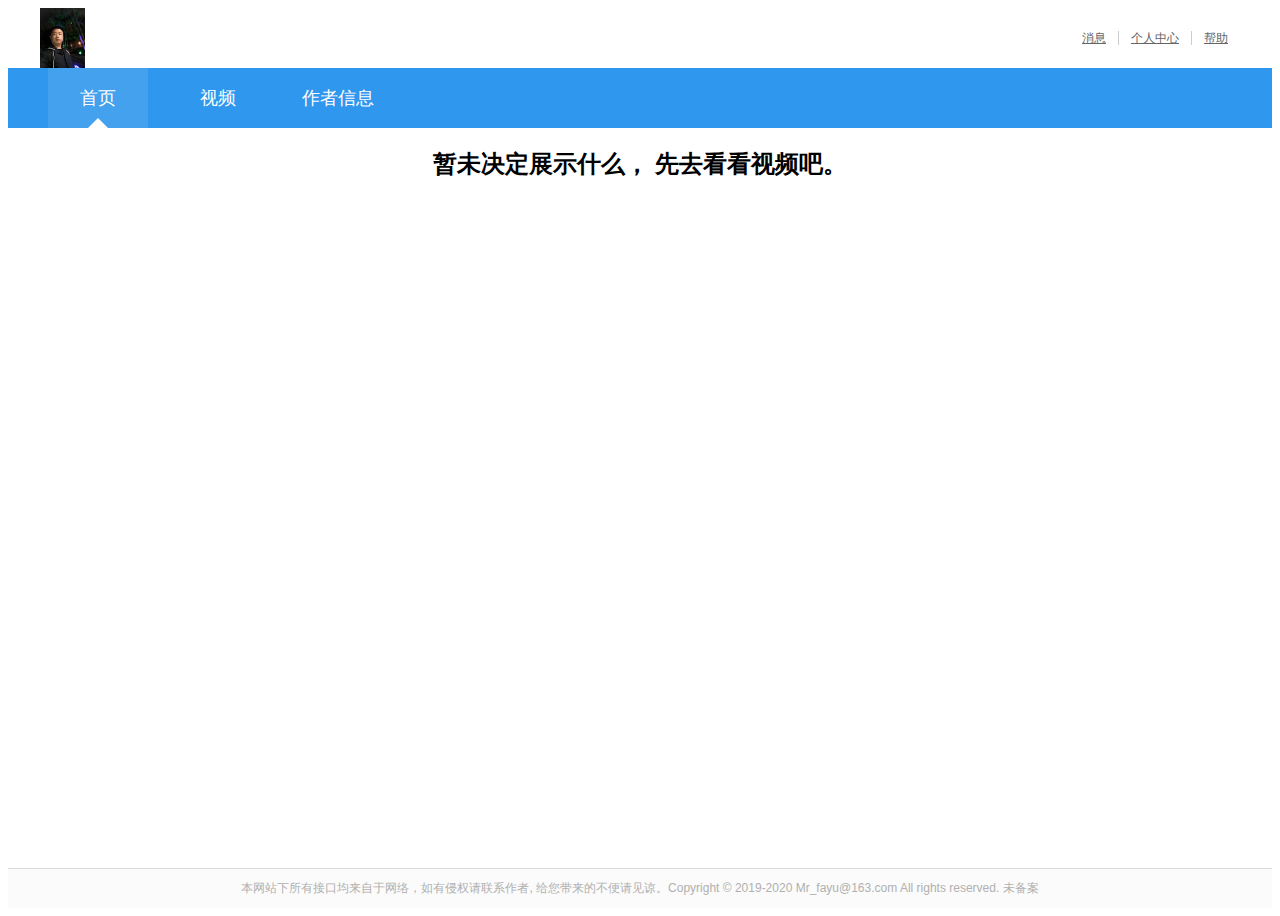
==== index.html @ 7bd8dec5 "video" ====
<!DOCTYPE html><html lang=en><head><meta charset=utf-8><meta http-equiv=X-UA-Compatible content="IE=edge"><meta name=viewport content="width=device-width,initial-scale=1"><link rel=icon href=favicon.ico><title>myself</title><link rel=stylesheet href=style/index.css><link rel=stylesheet href=https://cdn.staticfile.org/font-awesome/5.7.2/css/all.min.css><link href=css/chunk-1c1fa57e.ccbbe6ff.css rel=prefetch><link href=css/chunk-4e896618.879ef31e.css rel=prefetch><link href=css/chunk-72b986a3.354c4c8c.css rel=prefetch><link href=css/chunk-9abde61c.2d23eecc.css rel=prefetch><link href=css/chunk-fb373f98.dadc87a6.css rel=prefetch><link href=css/chunk-fbae3b84.017250c8.css rel=prefetch><link href=js/chunk-1c1fa57e.40ae8743.js rel=prefetch><link href=js/chunk-2d0ceb84.832e41b8.js rel=prefetch><link href=js/chunk-4e896618.dfa85180.js rel=prefetch><link href=js/chunk-72b986a3.01397d54.js rel=prefetch><link href=js/chunk-9abde61c.f678f493.js rel=prefetch><link href=js/chunk-fb373f98.4c56ed38.js rel=prefetch><link href=js/chunk-fbae3b84.dc54efe1.js rel=prefetch><link href=css/app.18c0da7d.css rel=preload as=style><link href=css/chunk-vendors.192c50b8.css rel=preload as=style><link href=js/app.e7e476f8.js rel=preload as=script><link href=js/chunk-vendors.4dd6edbc.js rel=preload as=script><link href=css/chunk-vendors.192c50b8.css rel=stylesheet><link href=css/app.18c0da7d.css rel=stylesheet></head><body><noscript><strong>很抱歉，本页面在没有JavaScript的情况下不能正常工作。请启用它，然后继续。</strong></noscript><div id=app><div class=d2-home><div class=d2-home__main><img class=d2-home__loading src=./img/loading/loading-spin.svg alt=loading><div class=d2-home__title>小二正在拼命加载资源...</div><div class=d2-home__sub-title>个人开发请耐心等待, 谢谢！！！</div></div></div></div><script src=js/chunk-vendors.4dd6edbc.js></script><script src=js/app.e7e476f8.js></script></body></html>
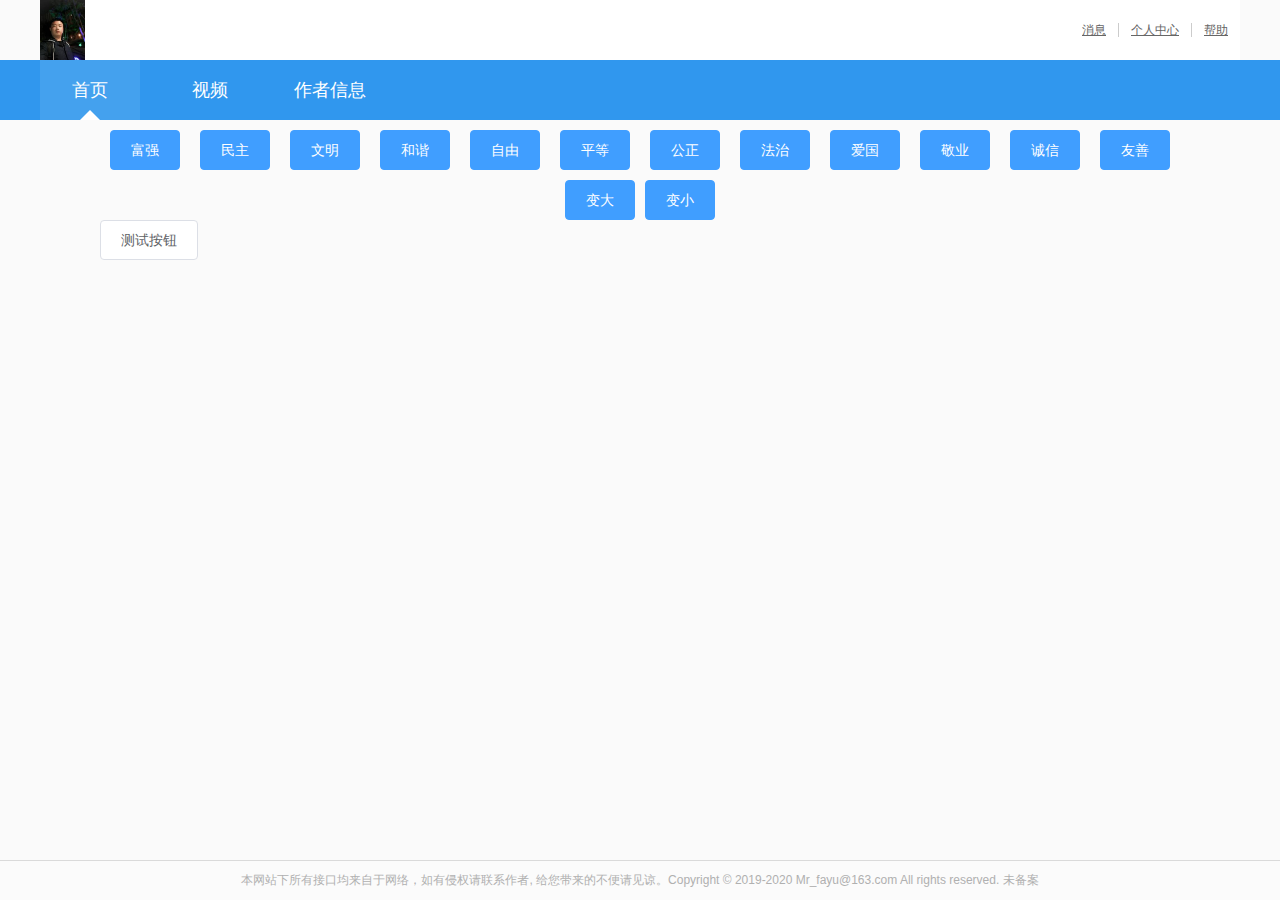
==== commit 1825891e: "gank Api" ====
--- a/index.html
+++ b/index.html
@@ -1 +1 @@
-<!DOCTYPE html><html lang=en><head><meta charset=utf-8><meta http-equiv=X-UA-Compatible content="IE=edge"><meta name=viewport content="width=device-width,initial-scale=1"><link rel=icon href=favicon.ico><title>myself</title><link rel=stylesheet href=style/index.css><link rel=stylesheet href=https://cdn.staticfile.org/font-awesome/5.7.2/css/all.min.css><link href=css/chunk-1c1fa57e.ccbbe6ff.css rel=prefetch><link href=css/chunk-4e896618.879ef31e.css rel=prefetch><link href=css/chunk-72b986a3.354c4c8c.css rel=prefetch><link href=css/chunk-9abde61c.2d23eecc.css rel=prefetch><link href=css/chunk-fb373f98.dadc87a6.css rel=prefetch><link href=css/chunk-fbae3b84.017250c8.css rel=prefetch><link href=js/chunk-1c1fa57e.40ae8743.js rel=prefetch><link href=js/chunk-2d0ceb84.832e41b8.js rel=prefetch><link href=js/chunk-4e896618.dfa85180.js rel=prefetch><link href=js/chunk-72b986a3.01397d54.js rel=prefetch><link href=js/chunk-9abde61c.f678f493.js rel=prefetch><link href=js/chunk-fb373f98.4c56ed38.js rel=prefetch><link href=js/chunk-fbae3b84.dc54efe1.js rel=prefetch><link href=css/app.18c0da7d.css rel=preload as=style><link href=css/chunk-vendors.192c50b8.css rel=preload as=style><link href=js/app.e7e476f8.js rel=preload as=script><link href=js/chunk-vendors.4dd6edbc.js rel=preload as=script><link href=css/chunk-vendors.192c50b8.css rel=stylesheet><link href=css/app.18c0da7d.css rel=stylesheet></head><body><noscript><strong>很抱歉，本页面在没有JavaScript的情况下不能正常工作。请启用它，然后继续。</strong></noscript><div id=app><div class=d2-home><div class=d2-home__main><img class=d2-home__loading src=./img/loading/loading-spin.svg alt=loading><div class=d2-home__title>小二正在拼命加载资源...</div><div class=d2-home__sub-title>个人开发请耐心等待, 谢谢！！！</div></div></div></div><script src=js/chunk-vendors.4dd6edbc.js></script><script src=js/app.e7e476f8.js></script></body></html>+<!DOCTYPE html><html lang=en><head><meta charset=utf-8><meta http-equiv=X-UA-Compatible content="IE=edge"><meta name=viewport content="width=device-width,initial-scale=1"><link rel=icon href=favicon.ico><title>myself</title><link rel=stylesheet href=style/index.css><link rel=stylesheet href=https://cdn.staticfile.org/font-awesome/5.7.2/css/all.min.css><link href=css/chunk-1c1fa57e.ccbbe6ff.css rel=prefetch><link href=css/chunk-4e896618.879ef31e.css rel=prefetch><link href=css/chunk-6e398440.6e0c5c41.css rel=prefetch><link href=css/chunk-72b986a3.354c4c8c.css rel=prefetch><link href=css/chunk-fb373f98.dadc87a6.css rel=prefetch><link href=css/chunk-fbae3b84.017250c8.css rel=prefetch><link href=js/chunk-1c1fa57e.40ae8743.js rel=prefetch><link href=js/chunk-2d0ceb84.df50c096.js rel=prefetch><link href=js/chunk-4e896618.dfa85180.js rel=prefetch><link href=js/chunk-6e398440.052610f8.js rel=prefetch><link href=js/chunk-72b986a3.01397d54.js rel=prefetch><link href=js/chunk-fb373f98.4c56ed38.js rel=prefetch><link href=js/chunk-fbae3b84.dc54efe1.js rel=prefetch><link href=css/app.c635503f.css rel=preload as=style><link href=css/chunk-vendors.678b0a68.css rel=preload as=style><link href=js/app.9acf80fb.js rel=preload as=script><link href=js/chunk-vendors.a80f8c84.js rel=preload as=script><link href=css/chunk-vendors.678b0a68.css rel=stylesheet><link href=css/app.c635503f.css rel=stylesheet></head><body><noscript><strong>很抱歉，本页面在没有JavaScript的情况下不能正常工作。请启用它，然后继续。</strong></noscript><div id=app><div class=d2-home><div class=d2-home__main><img class=d2-home__loading src=./img/loading/loading-spin.svg alt=loading><div class=d2-home__title>小二正在拼命加载资源...</div><div class=d2-home__sub-title>个人开发请耐心等待, 谢谢！！！</div></div></div></div><script src=js/chunk-vendors.a80f8c84.js></script><script src=js/app.9acf80fb.js></script></body></html>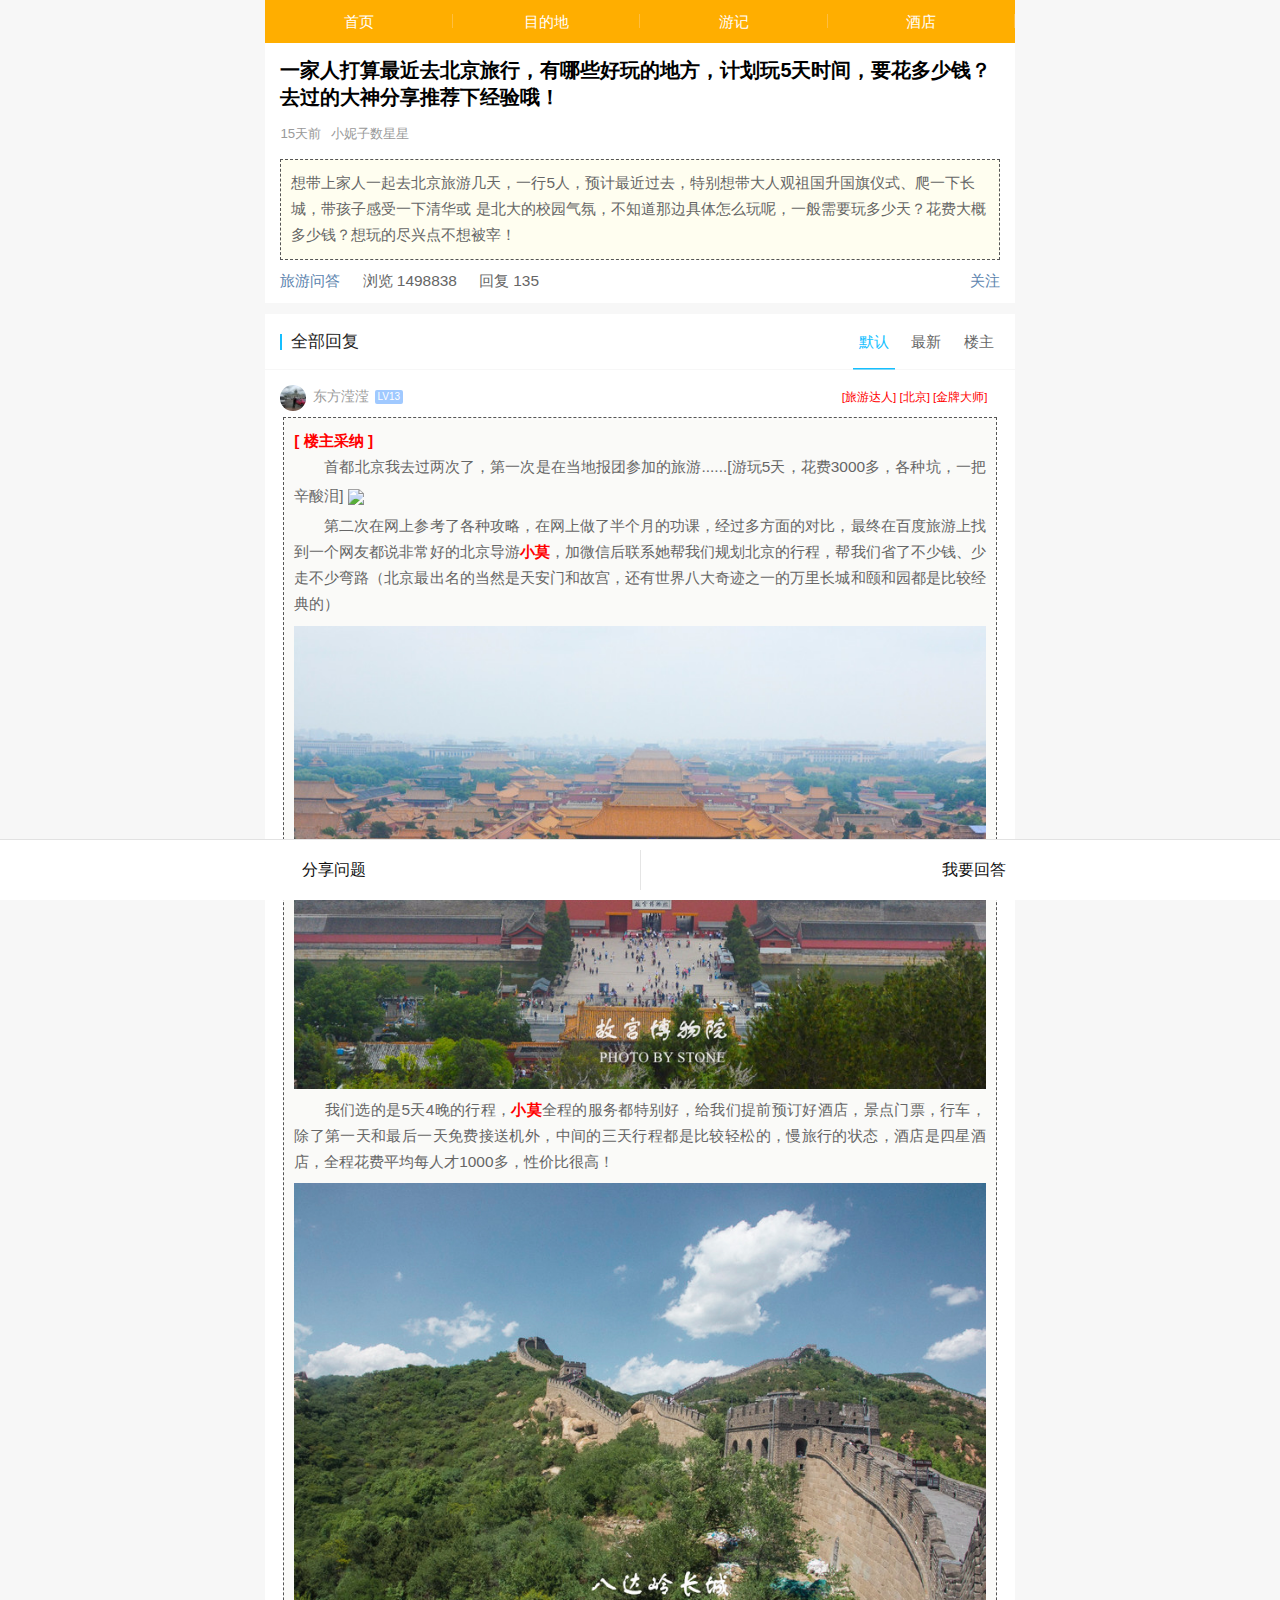
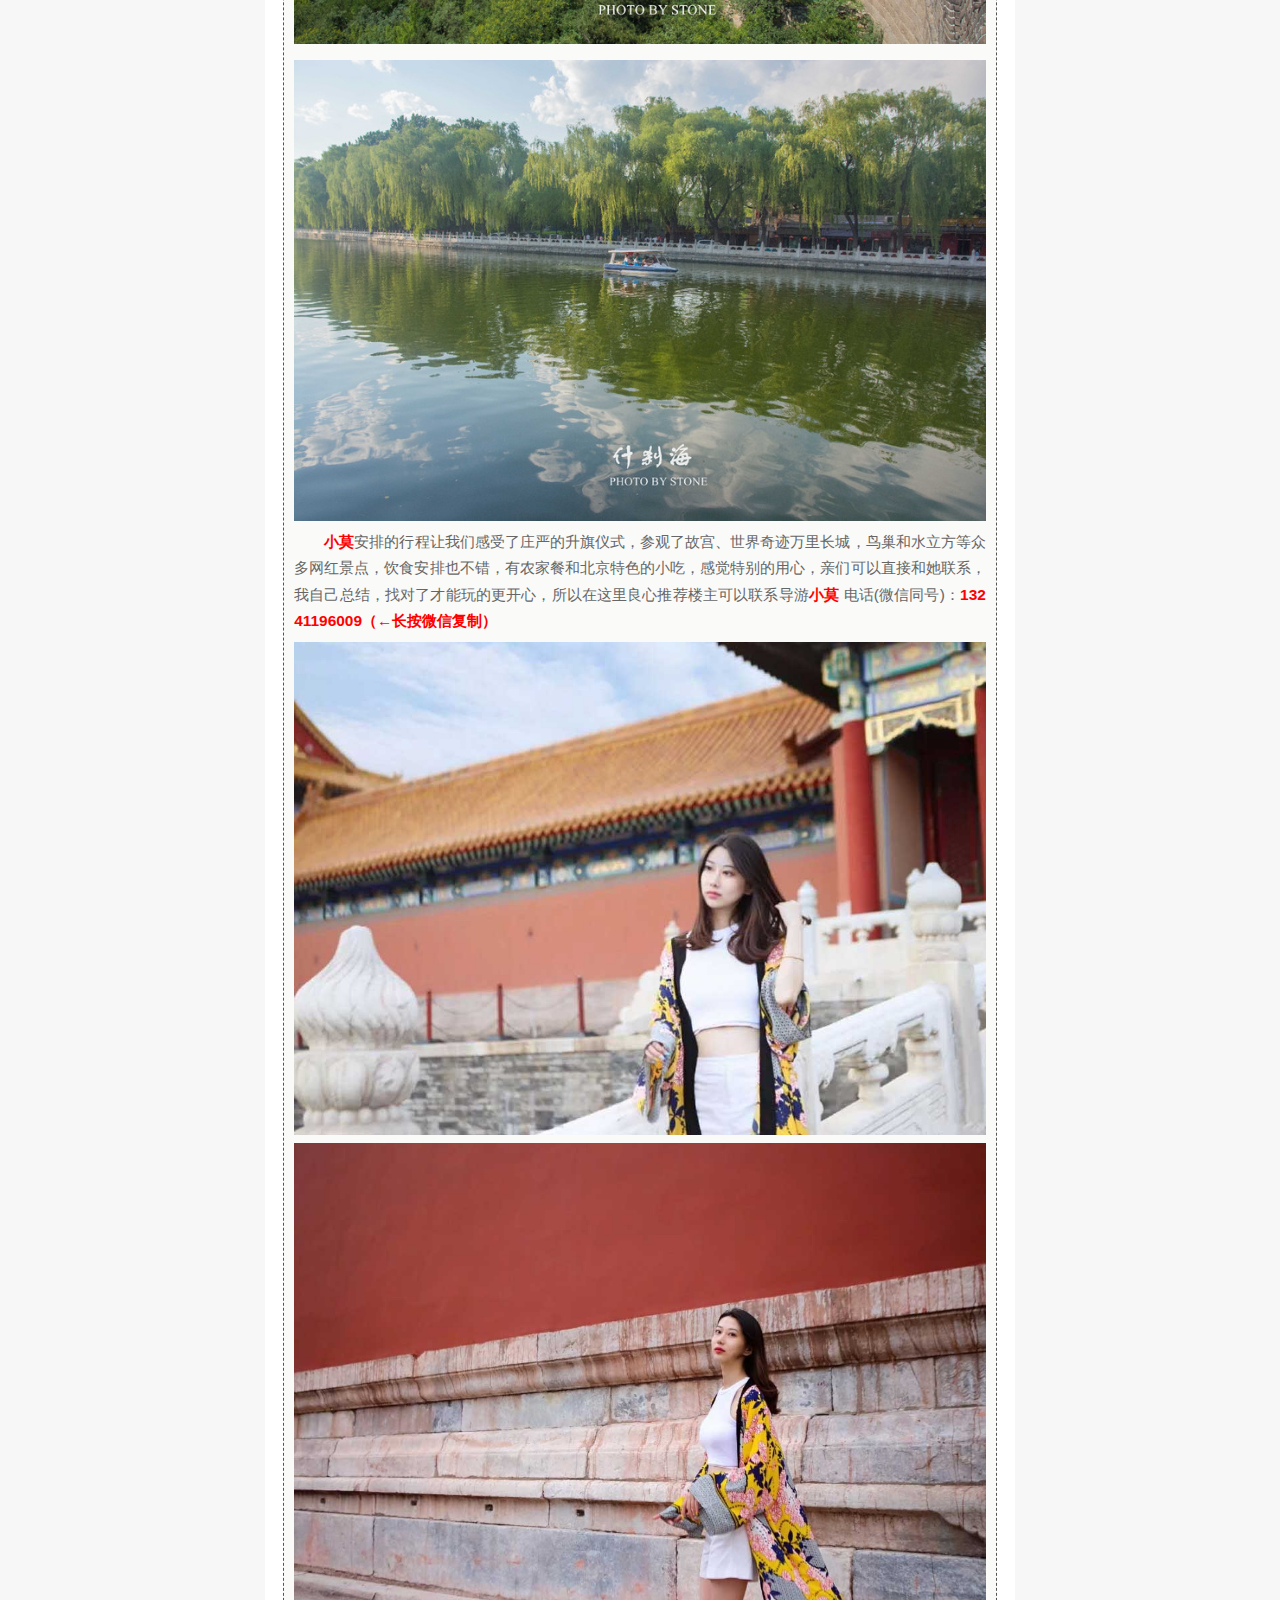
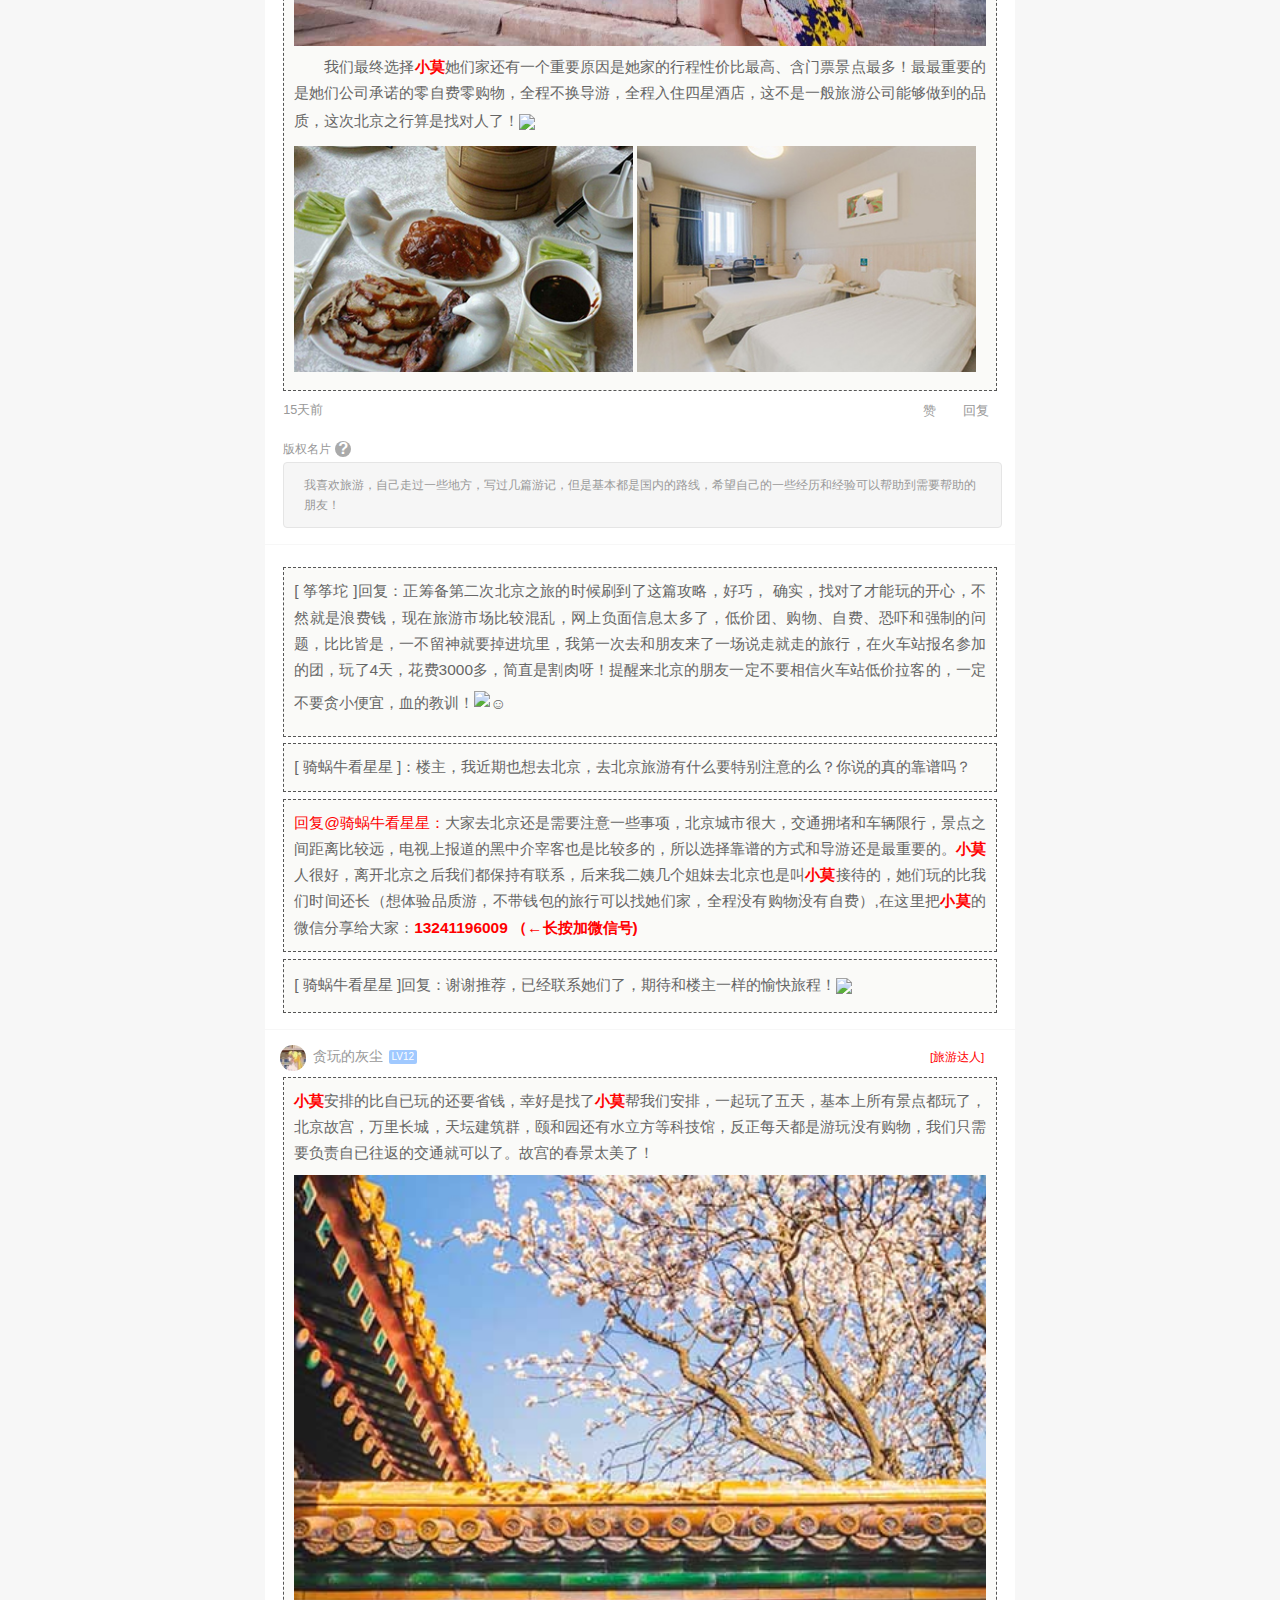
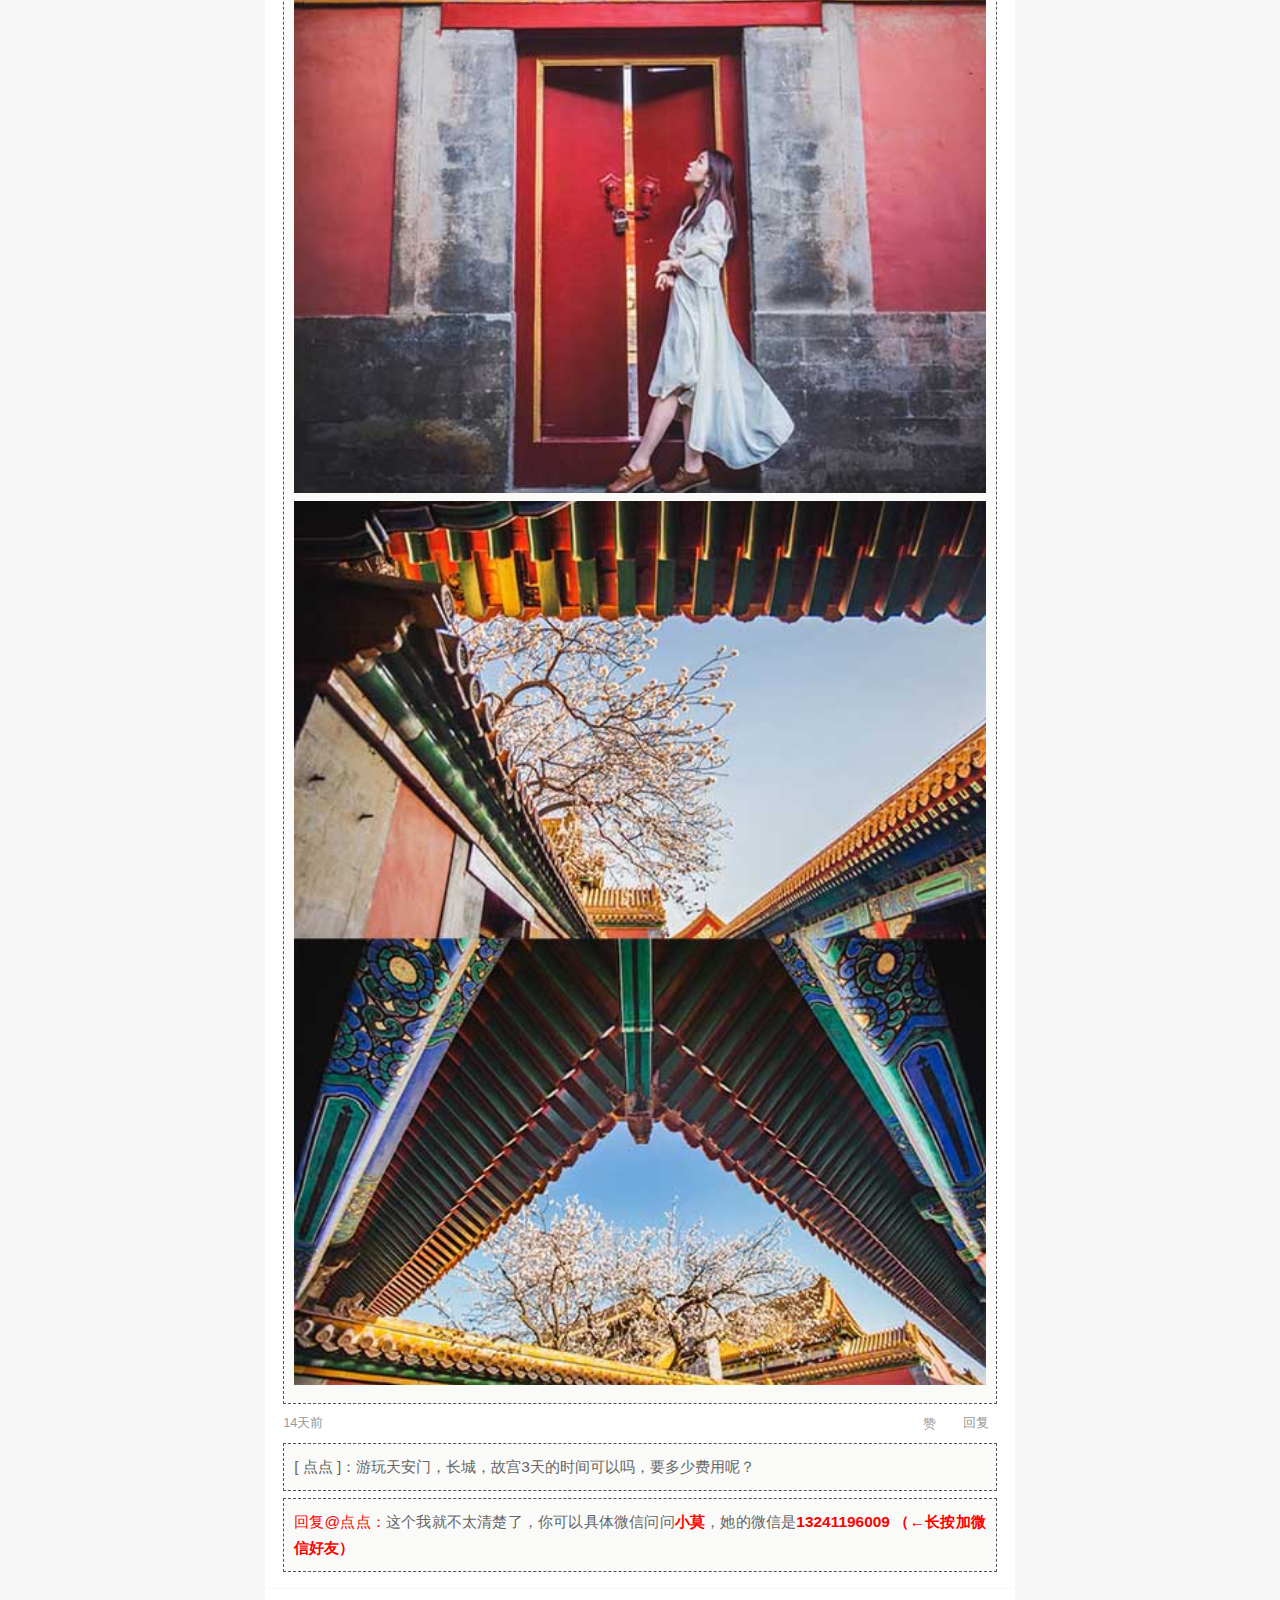
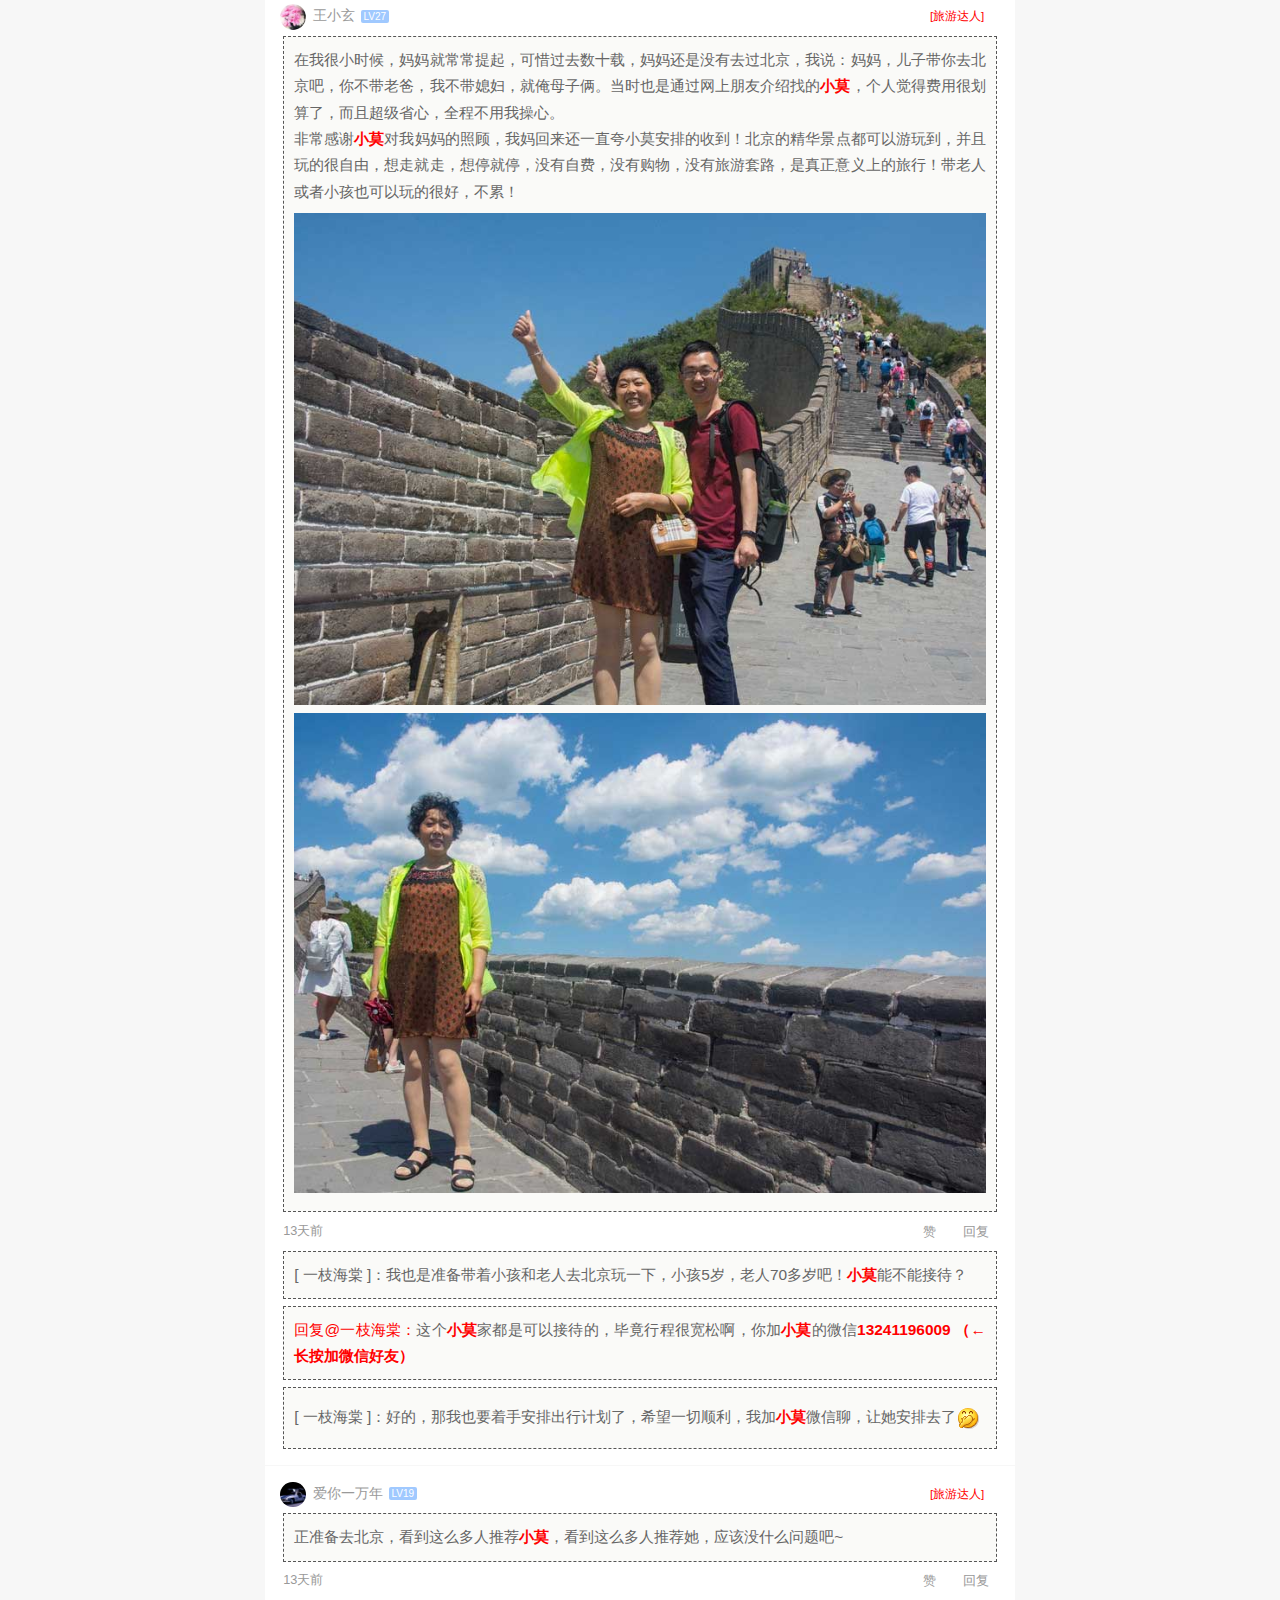
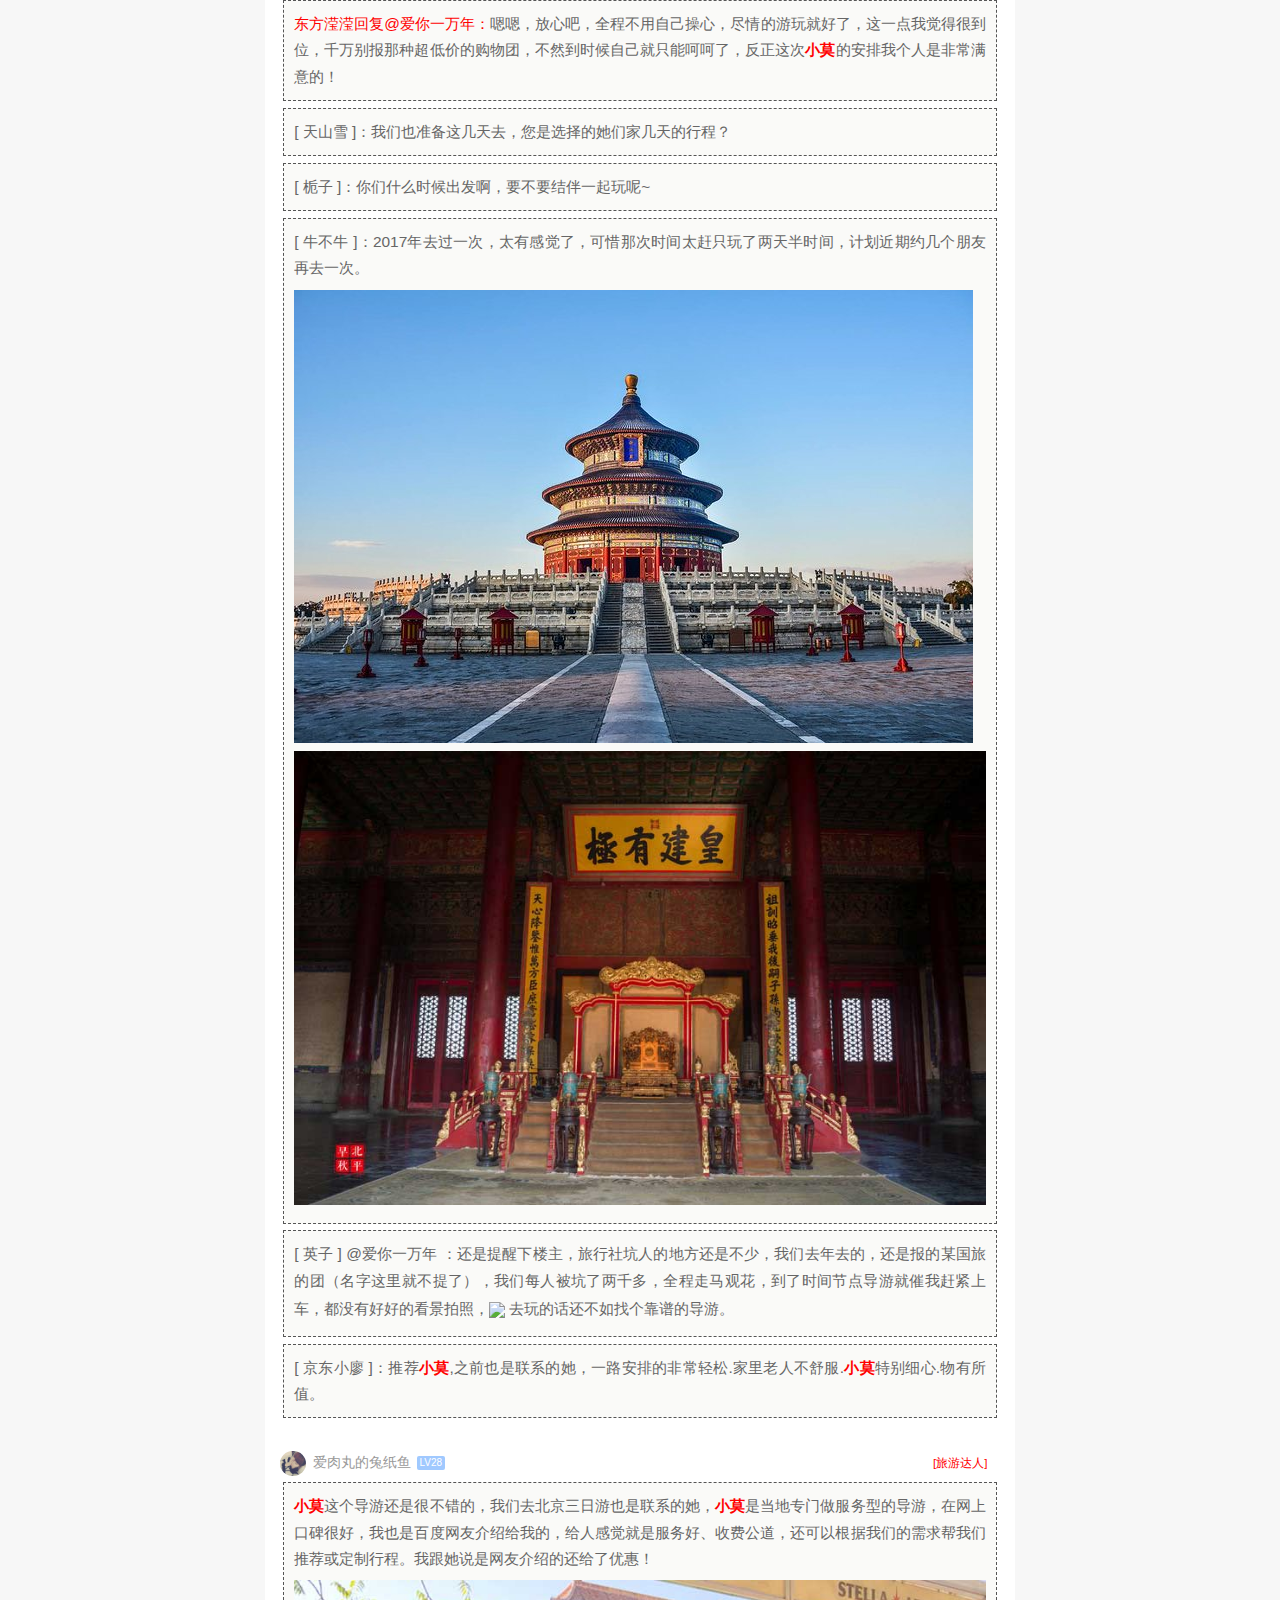
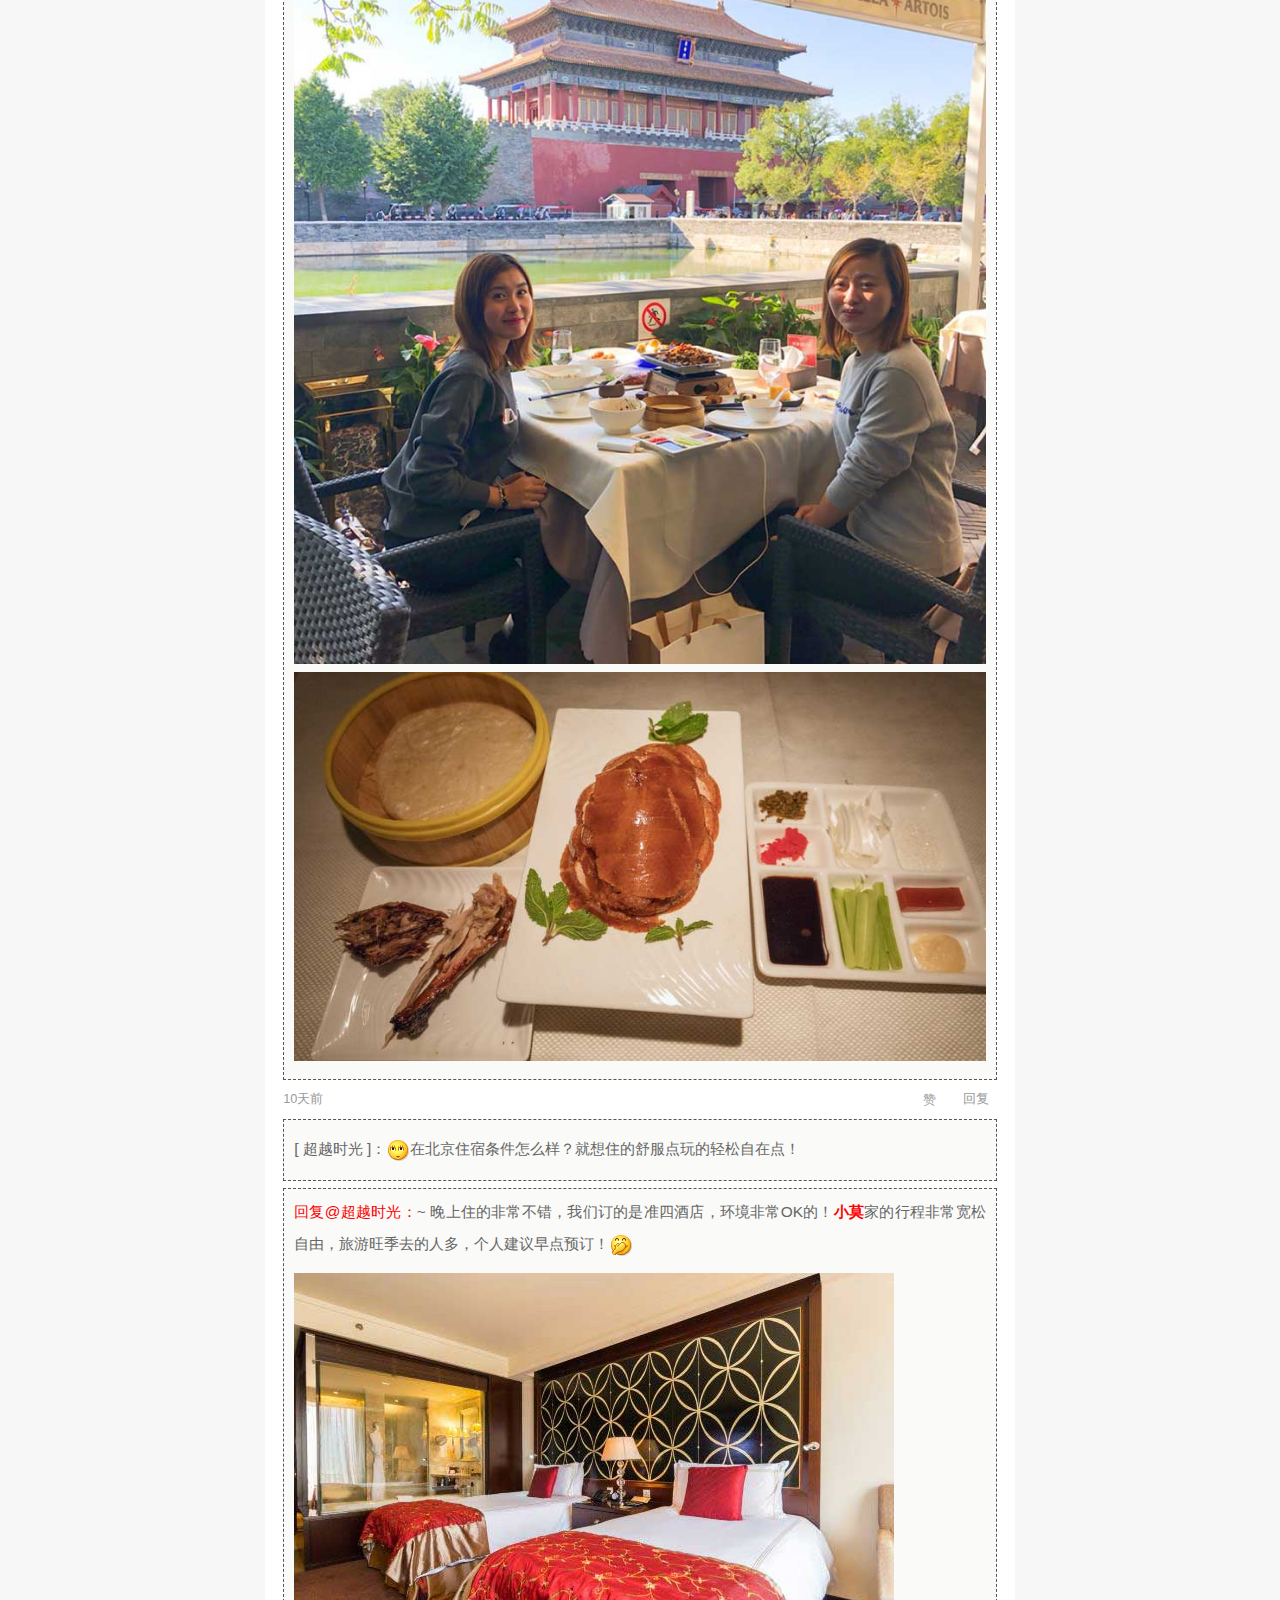
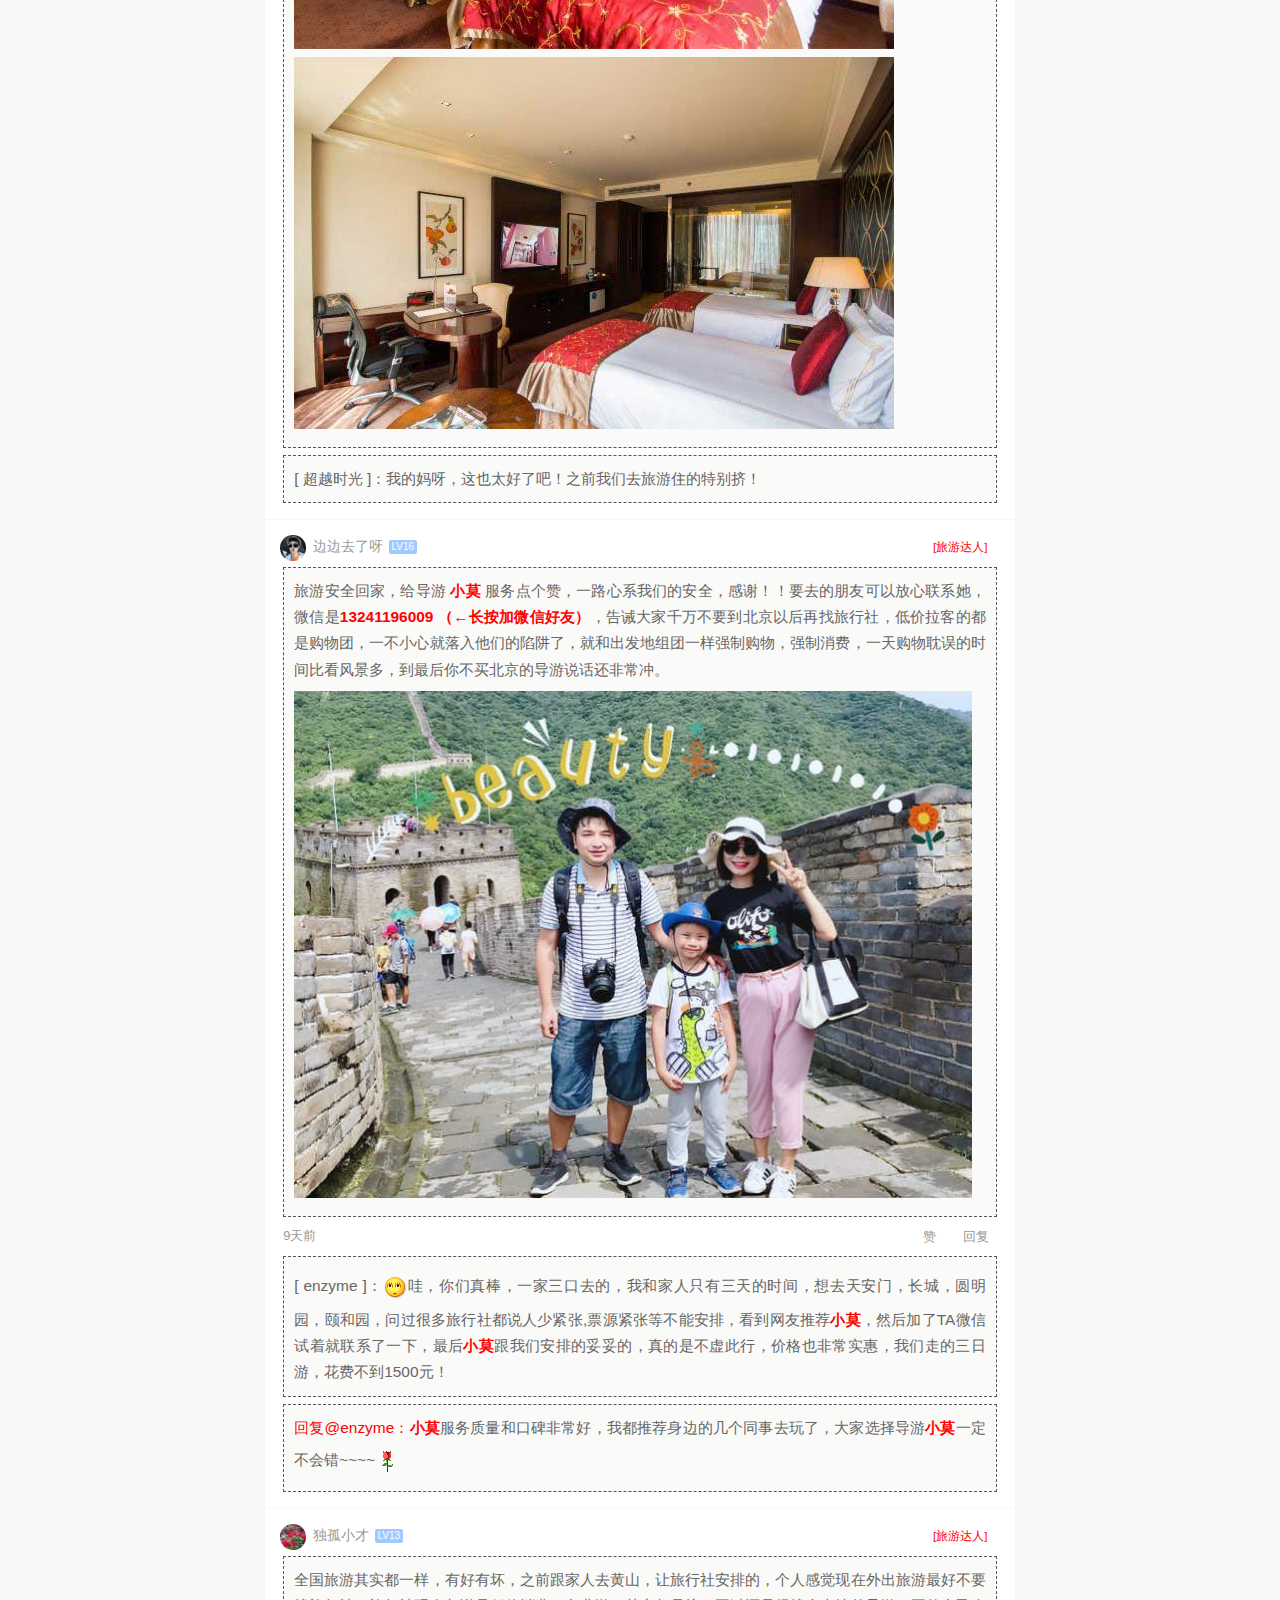
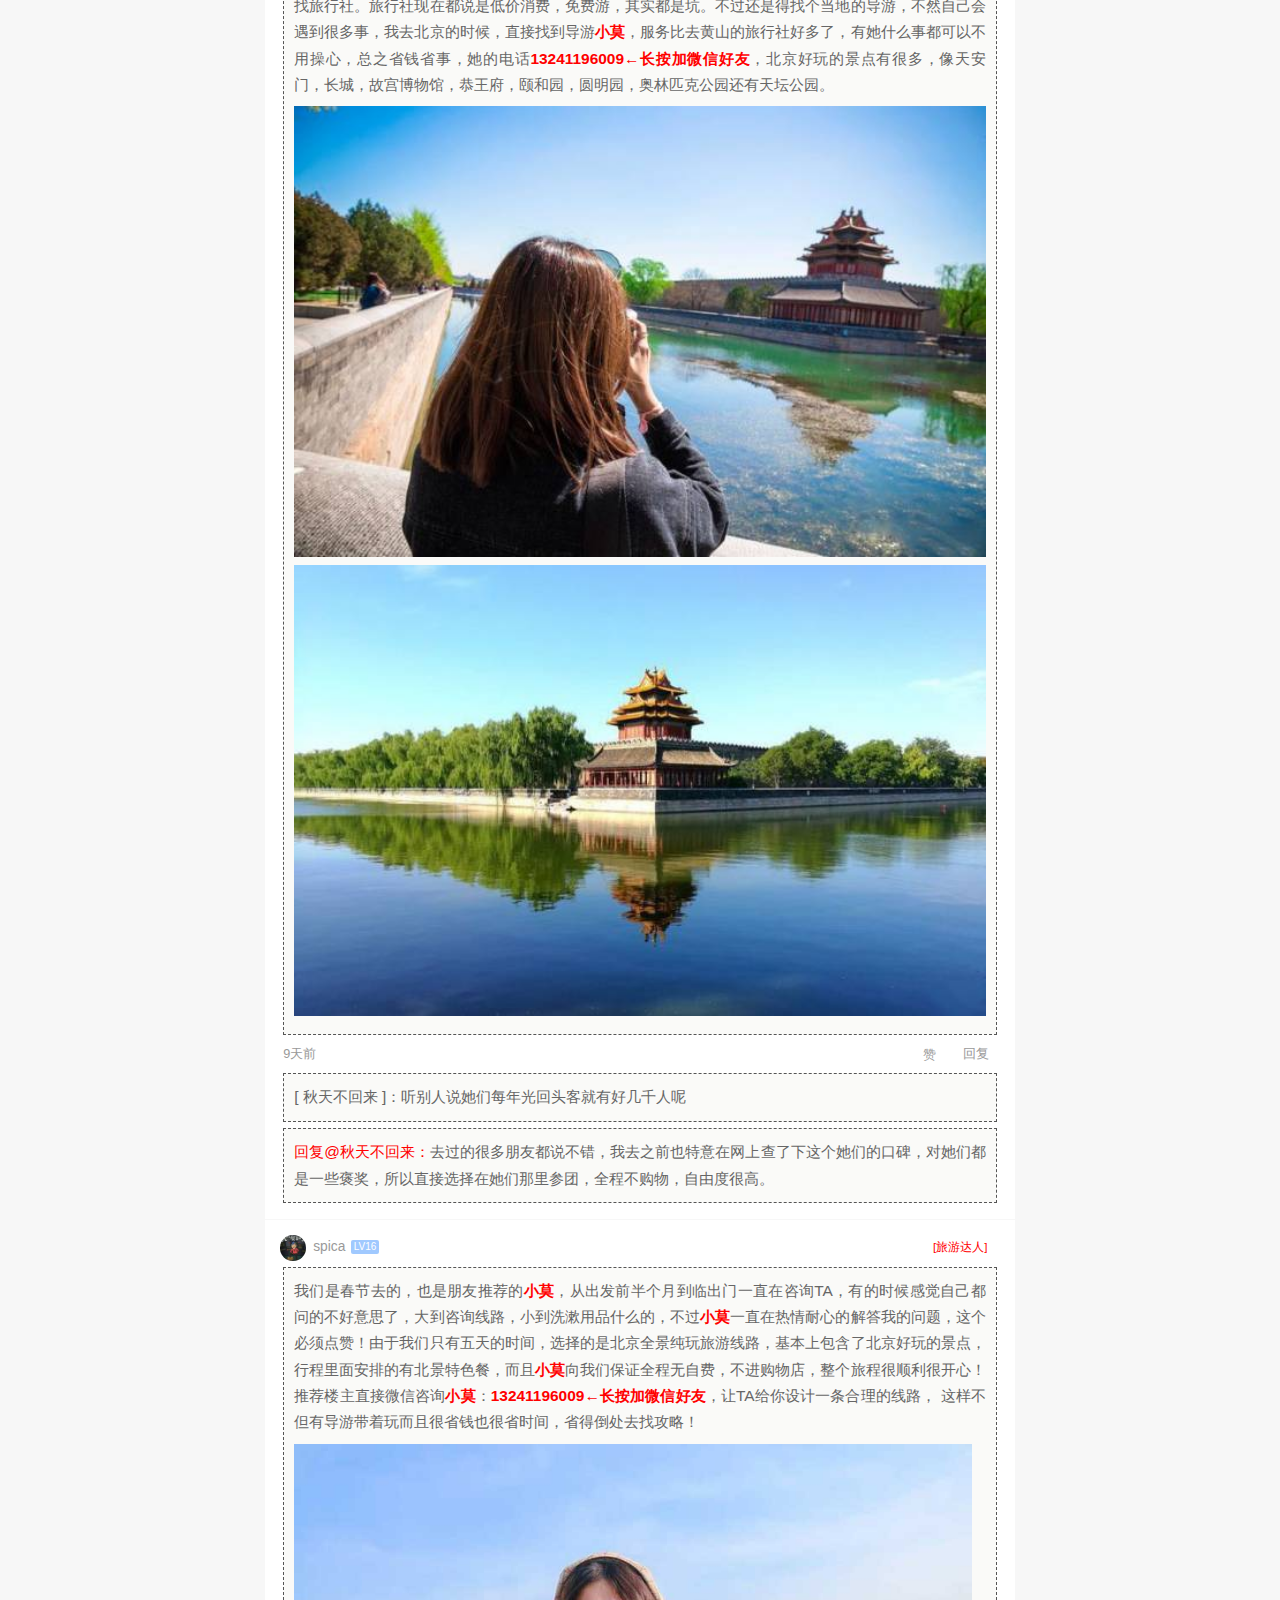
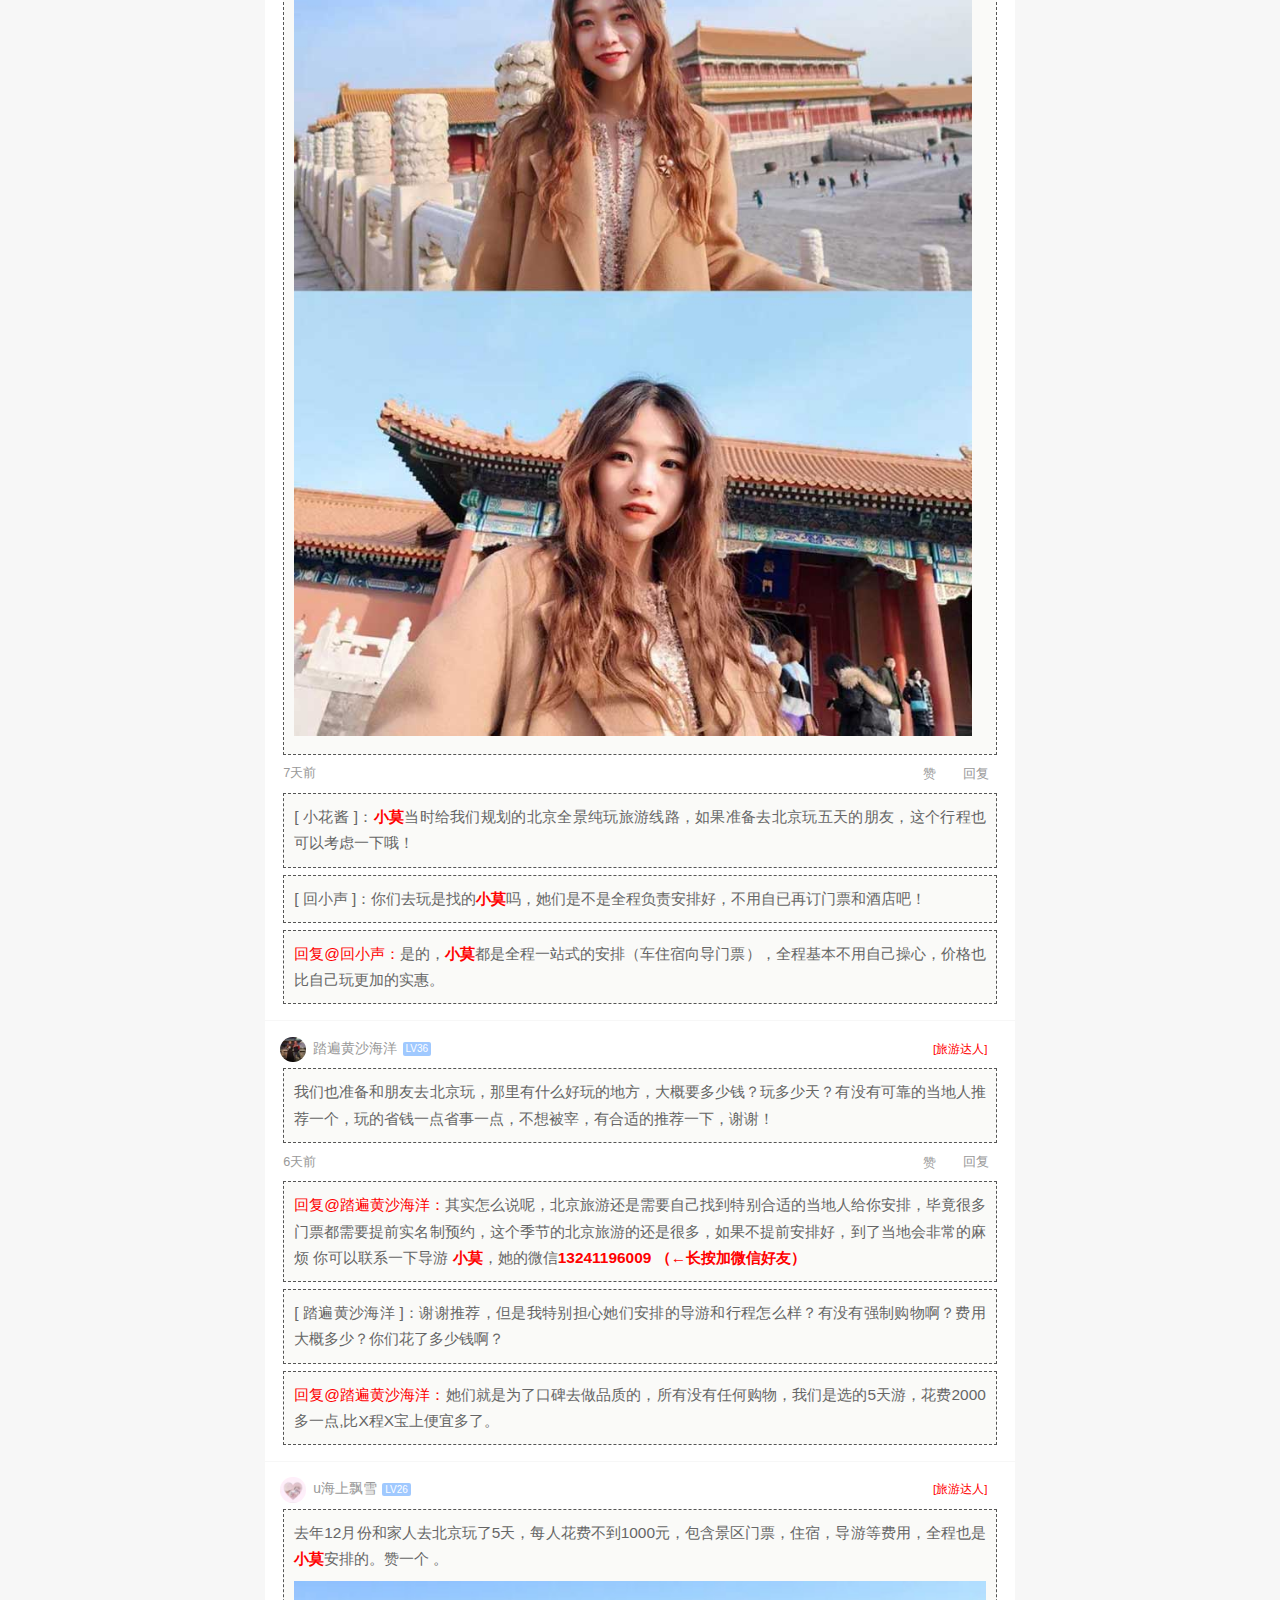
==== commit b965651e: "test" ====
--- a/index.html
+++ b/index.html
@@ -1 +1,496 @@
-<!DOCTYPE html><html lang=en><head><meta charset=utf-8><meta http-equiv=X-UA-Compatible content="IE=edge"><meta name=viewport content="width=device-width,initial-scale=1"><link rel=icon href=favicon.ico><title>myself</title><link rel=stylesheet href=style/index.css><link rel=stylesheet href=https://cdn.staticfile.org/font-awesome/5.7.2/css/all.min.css><link href=css/chunk-1c1fa57e.ccbbe6ff.css rel=prefetch><link href=css/chunk-4e896618.879ef31e.css rel=prefetch><link href=css/chunk-6e398440.6e0c5c41.css rel=prefetch><link href=css/chunk-72b986a3.354c4c8c.css rel=prefetch><link href=css/chunk-fb373f98.dadc87a6.css rel=prefetch><link href=css/chunk-fbae3b84.017250c8.css rel=prefetch><link href=js/chunk-1c1fa57e.40ae8743.js rel=prefetch><link href=js/chunk-2d0ceb84.df50c096.js rel=prefetch><link href=js/chunk-4e896618.dfa85180.js rel=prefetch><link href=js/chunk-6e398440.052610f8.js rel=prefetch><link href=js/chunk-72b986a3.01397d54.js rel=prefetch><link href=js/chunk-fb373f98.4c56ed38.js rel=prefetch><link href=js/chunk-fbae3b84.dc54efe1.js rel=prefetch><link href=css/app.c635503f.css rel=preload as=style><link href=css/chunk-vendors.678b0a68.css rel=preload as=style><link href=js/app.9acf80fb.js rel=preload as=script><link href=js/chunk-vendors.a80f8c84.js rel=preload as=script><link href=css/chunk-vendors.678b0a68.css rel=stylesheet><link href=css/app.c635503f.css rel=stylesheet></head><body><noscript><strong>很抱歉，本页面在没有JavaScript的情况下不能正常工作。请启用它，然后继续。</strong></noscript><div id=app><div class=d2-home><div class=d2-home__main><img class=d2-home__loading src=./img/loading/loading-spin.svg alt=loading><div class=d2-home__title>小二正在拼命加载资源...</div><div class=d2-home__sub-title>个人开发请耐心等待, 谢谢！！！</div></div></div></div><script src=js/chunk-vendors.a80f8c84.js></script><script src=js/app.9acf80fb.js></script></body></html>+<!DOCTYPE html>
+
+<html>
+
+	<head>
+		<meta http-equiv="Content-Type" content="text/html; charset=utf-8" />
+		<meta name="viewport" content="user-scalable=no, initial-scale=1.0, maximum-scale=1.0">
+		<meta name="apple-mobile-web-app-capable" content="yes">
+		<meta name="apple-mobile-web-app-status-bar-style" content="black">
+		<meta name="format-detection" content="telephone=no">
+		<meta name="format-detection" content="telephone=no">
+		<meta name="viewport" content="width=device-width, initial-scale=1.0,maximum-scale=1.0, user-scalable=no">
+		<title>北京旅游问答详细旅游攻略 -旅游问答</title>
+		<link type="text/css" rel="stylesheet" href="css/z01.css">
+		<link rel="stylesheet" type="text/css" href="css/layer.css">
+<script src="js/jquery.min_1.js"></script>
+<script src="js/jquery.cookie.min_1.js"></script>
+<script src="js/jquery.lazyload.min_1.js"></script>
+<script src='js/clipboard.min.js'></script>
+<script src="js/64_1.js"></script>
+		<style type="text/css">
+			html {
+				font-size: 345%
+			}
+		</style>
+		<script type="text/javascript" src="js/qqter.js"></script>
+
+		<script type="text/javascript">
+			$(document).ready(function() {
+				$("#scrollDiv").Scroll({
+					line: 1,
+					speed: 500,
+					timer: 3000,
+					up: "but_up",
+					down: "but_down",
+				});
+			});
+		</script>
+		<script type="text/javascript" src="js/jquery.min.js"></script>
+
+	</head>
+
+	<body>
+		<div class="main_container">
+			<div class="indexNav">
+				<a href="./"><span>首页</span></a>
+				<a href="#"><span>目的地</span></a>
+				<a href="#"><span>游记</span></a>
+				<a href="#"><span>酒店</span></a>
+			</div>
+
+			<h2 class="main_title clearfix">一家人打算最近去北京旅行，有哪些好玩的地方，计划玩5天时间，要花多少钱？去过的大神分享推荐下经验哦！</h2>
+			<div class="main_content">
+				<div class="user_info1"> <span class="user_info_txt">15天前</span> <span class="user_info_txt">小妮子数星星</span></div>
+				<div class="user_article previewImage" id="get_content_width">
+					<div align="left">想带上家人一起去北京旅游几天，一行5人，预计最近过去，特别想带大人观祖国升国旗仪式、爬一下长城，带孩子感受一下清华或
+						<font id="box">是北大的校园气氛，不知道那边具体怎么玩呢，一般需要玩多少天？花费大概多少钱？想玩的尽兴点不想被宰！</div>
+				</div>
+				<div class="main_content">
+					<div class="support_con">
+						<div class="inside">
+							<!--<a href="?zhichi=1" class="support_btn" id="support_btn">支持楼主</a>
+          <p class="support_num"><span class="num">12849</span>人支持</p>
+          <div class="avatar_line clearfix deepshare">
+            <div class="avatar_inside clearfix"><a href="javascript:;"> <img src="picture/1.jpg" alt=""> </a> <a href="javascript:;"> <img src="picture/2.jpg" alt=""> </a> <a href="javascript:;"> <img src="picture/3.jpg" alt=""> </a> <a href="javascript:;"> <img src="picture/25.jpg" alt=""> </a> <a href="javascript:;"> <img src="picture/26.jpg" alt=""> </a> <a href="javascript:;"> <img src="picture/27.jpg" alt=""> </a> <a href="javascript:;"> <img src="picture/4.jpg" alt=""> </a> <a href="javascript:;"> <img src="picture/5.jpg" alt=""> </a> <a href="javascript:;"> <img src="picture/6.jpg" alt=""> </a> <a href="javascript:;"> <img src="picture/7.jpg" alt=""> </a> <a href="javascript:;"> <img src="picture/8.jpg" alt=""> </a> <a href="javascript:;"> <img src="picture/9.jpg" alt=""> </a> <a href="javascript:;"> <img src="picture/10.jpg" alt=""> </a> <a href="javascript:;"> <img src="picture/11.jpg" alt=""> </a> <a href="javascript:;"> <img src="picture/12.jpg" alt=""> </a> <a href="javascript:;"> <img src="picture/13.jpg" alt=""> </a> <a href="javascript:;"> <img src="picture/14.jpg" alt=""> </a> <a href="javascript:;"> <img src="picture/15.jpg" alt=""> </a> <a href="javascript:;"> <img src="picture/16.jpg" alt=""> </a> <a href="javascript:;"> <img src="picture/17.jpg" alt=""> </a> <a href="javascript:;"> <img src="picture/18.jpg" alt=""> </a> <a href="javascript:;"> <img src="picture/19.jpg" alt=""> </a> <a href="javascript:;"> <img src="picture/20.jpg" alt=""> </a> <a href="javascript:;"> <img src="picture/21.jpg" alt=""> </a> <a href="javascript:;"> <img src="picture/22.jpg" alt=""> </a> <a href="javascript:;"> <img src="picture/23.jpg" alt=""> </a> <a href="javascript:;"> <img src="picture/24.jpg" alt=""> </a> </div>
+          </div>-->
+							<div class="tool_bar clearfix">
+								<div class="fl font0">
+									<a href="javascript:;" class="deepshare">旅游问答</a> <span class="read">浏览&nbsp;1498838</span> <span class="reply">回复&nbsp;135</span> </div>
+								<a href="javascript:;" class="fr deepshare">关注</a>
+							</div>
+						</div>
+					</div>
+				</div>
+			</div>
+		</div>
+		<div class="message_board">
+			<div class="discuss_article">
+				<!-- 有评论的情况 -->
+			</div>
+			<div>
+				<div class="ms_title point5 clearfix" id="comment"> <span class="fl">全部回复</span>
+					<a href="javascript:;" name="reply"></a>
+					<ul class="fr clearfix">
+						<li class="reply_new fl cur" id="new_nav"> <span id="font_reply" href="javascript:;">默认</span> <i></i> </li>
+						<li class="post_new fl " id="new_nav"> <span id="font_post" href="javascript:;">最新</span> <i></i> </li>
+						<li class="author_new fl " id="new_nav"> <span id="font_author" href="javascript:;">楼主</span> <i></i> </li>
+					</ul>
+				</div>
+				<div class="discuss_article">
+					<!-- 有评论的情况 -->
+					<a id="pagetop" name="pagetop"></a>
+					<div class="content_discuss" id="threadreply">
+						<ul class="clearfix">
+
+							<!--第一页-->
+							<div id="page1">
+
+								<li class="clearfix point5">
+									<a href="javascript:;" class="discuss_head view_author" name="5377"> <img src="picture/20.jpg"> </a>
+									<div class="infor_header">
+										<div class="clearfix title">
+											<a href="javascript:;" class="view_author_new fl">东方滢滢</a> <span class="new_level blue">LV13</span> <span class="new_name blue"></span>
+											<div class="new_floor"><span style="color:#ff0000">[旅游达人] [北京] [金牌大师]</span>　</div>
+										</div>
+										<div class="reply_content bkdt"><b style="color:#ff0000">[ 楼主采纳 ]</b>
+											<!--<br>前段时间刚从北京回来，找了北京当地导游
+											<span class="rname"><span  style="font-weight:bold;color:red;" class="kefuName"></span></span>，我们的酒店，门票，吃饭都是她帮我们安排的，非常专业非常有耐心，特别满意，你去的话可以直接和她联系。-->
+
+											<br> 　　首都北京我去过两次了，第一次是在当地报团参加的旅游......[游玩5天，花费3000多，各种坑，一把辛酸泪] <img src="http://images.mafengwo.net/images/i/face/brands_v3/36@2x.png" style="width:22px;">
+											<br> 　　第二次在网上参考了各种攻略，在网上做了半个月的功课，经过多方面的对比，最终在百度旅游上找到一个网友都说非常好的北京导游<span  style="font-weight:bold;color:red;" class="kefuName"></span>，加微信后联系她帮我们规划北京的行程，帮我们省了不少钱、少走不少弯路（北京最出名的当然是天安门和故宫，还有世界八大奇迹之一的万里长城和颐和园都是比较经典的）<br>
+											<img src="img/Cii-VVnsk4aIYMqqAAbIoY589eEAACcuQNO04sABsi5942_w800_h0_c0_t0.jpg" width="100%" /> 
+											<br> 　　我们选的是5天4晚的行程，<span  style="font-weight:bold;color:red;" class="kefuName"></span>全程的服务都特别好，给我们提前预订好酒店，景点门票，行车，除了第一天和最后一天免费接送机外，中间的三天行程都是比较轻松的，慢旅行的状态，酒店是四星酒店，全程花费平均每人才1000多，性价比很高！<br>
+											<img src="img/Cii_J1nsk3WIL8GcAAj_2iHuFQwAACcuQM-ly0ACP_y028_w800_h0_c0_t0.jpg" width="100%" />
+											<img src="img/Cii_J1nsk4eIB-AmAAg39LLSOOIAACcuQNVnEQACDgM307_w800_h0_c0_t0.jpg" width="100%" />
+											<br> 　　<span  style="font-weight:bold;color:red;" class="kefuName"></span>安排的行程让我们感受了庄严的升旗仪式，参观了故宫、世界奇迹万里长城，鸟巢和水立方等众多网红景点，饮食安排也不错，有农家餐和北京特色的小吃，感觉特别的用心，亲们可以直接和她联系，我自己总结，找对了才能玩的更开心，所以在这里良心推荐楼主可以联系导游<span  style="font-weight:bold;color:red;" class="kefuName"></span> 电话(微信同号)：<b style="color:#ff0000"><font class="kefuWx openWx"></font></b><b style="color:#ff0000">（←长按微信复制）</b>
+											<br>
+											<img src="img/b1450a0cbfdd360db1f8f25edd5bc2f.jpg" width="100%" />
+											<img style="margin-top:0px;" src="img/Screenshot_20190323-171656.jpg" width="100%" />
+											<br> 　　我们最终选择<span  style="font-weight:bold;color:red;" class="kefuName"></span>她们家还有一个重要原因是她家的行程性价比最高、含门票景点最多！最最重要的是她们公司承诺的零自费零购物，全程不换导游，全程入住四星酒店，这不是一般旅游公司能够做到的品质，这次北京之行算是找对人了！<img src="http://images.mafengwo.net/images/i/face/brands_v3/29@2x.png" style="width:22px;">
+											<br>
+											<p><img alt="" src="picture/5b220244d497f.jpg" width="49%"> <img alt="" src="picture/5b2201bc1edd5.jpg" width="49%"></p>
+											<!--<p>
+												<img alt="" src="picture/5b2201b09580c.jpg" width="49%">
+												<img alt="" src="picture/5b21febb537ce.jpg" width="49%">
+											</p>-->
+										</div>
+										<div class="discuss_floor"> <span>15天前</span>
+											<div class="fr discuss_handle"> <span class="discuss_zan zan-click" data-position="2">  <span class="zan-num ">赞</span> </span> <span class="discuss_lun reply_btn">　<span class="ping-num">回复　</span></span>
+											</div>
+										</div>
+										                                <div class="copyright">
+                                    <div class="cTit">版权名片<a href="">?</a></div>
+                                    <div class="cText">我喜欢旅游，自己走过一些地方，写过几篇游记，但是基本都是国内的路线，希望自己的一些经历和经验可以帮助到需要帮助的朋友！</div>
+                                </div>
+								</li>
+
+								<li class="clearfix point5">
+									<!--<a href="javascript:;" class="discuss_head view_author" name="5377"> <img src="picture/35.jpg"> </a>-->
+									<div class="infor_header">
+										<!--<div class="clearfix title">
+											<a href="javascript:;" class="view_author_new fl">筝筝坨</a> <span class="new_level blue">LV10</span> <span class="new_name blue"></span>
+										
+										</div>-->
+										<div class="reply_content bkdt">[ 筝筝坨 ]回复：正筹备第二次北京之旅的时候刷到了这篇攻略，好巧， 确实，找对了才能玩的开心，不然就是浪费钱，现在旅游市场比较混乱，网上负面信息太多了，低价团、购物、自费、恐吓和强制的问题，比比皆是，一不留神就要掉进坑里，我第一次去和朋友来了一场说走就走的旅行，在火车站报名参加的团，玩了4天，花费3000多，简直是割肉呀！提醒来北京的朋友一定不要相信火车站低价拉客的，一定不要贪小便宜，血的教训！<img alt="☺" class="emoticon" name="109" src="http://qzonestyle.gtimg.cn/qzone/em/e109.gif?max_age=2592000" style="width: 24px; height: 24px;"></div>
+										<div class="reply_content bkdt">[ 骑蜗牛看星星 ]：楼主，我近期也想去北京，去北京旅游有什么要特别注意的么？你说的真的靠谱吗？</div>
+										<div class="reply_content bkdt"><tt>回复@骑蜗牛看星星：</tt>大家去北京还是需要注意一些事项，北京城市很大，交通拥堵和车辆限行，景点之间距离比较远，电视上报道的黑中介宰客也是比较多的，所以选择靠谱的方式和导游还是最重要的。<span  style="font-weight:bold;color:red;" class="kefuName"></span>人很好，离开北京之后我们都保持有联系，后来我二姨几个姐妹去北京也是叫<span  style="font-weight:bold;color:red;" class="kefuName"></span>接待的，她们玩的比我们时间还长（想体验品质游，不带钱包的旅行可以找她们家，全程没有购物没有自费）,在这里把<span  style="font-weight:bold;color:red;" class="kefuName"></span>的微信分享给大家：<b style="color:#ff0000" class="rtel"><font class="kefuWx openWx"></font></b><b style="color:#ff0000"> （←长按加微信号)</b> </div>
+										<div class="reply_content bkdt">[ 骑蜗牛看星星 ]回复：谢谢推荐，已经联系她们了，期待和楼主一样的愉快旅程！<img style="width:40px;vertical-align: middle;" src="http://img.baidu.com/hi/jx2/j_0044.gif" tppabs="http://img.baidu.com/hi/jx2/j_0044.gif"></div>
+									</div>
+
+									</div>
+								</li>
+								<li class="clearfix point5">
+									<a href="javascript:;" class="discuss_head view_author" name="5377"> <img src="picture/23.jpg"> </a>
+									<div class="infor_header">
+										<div class="clearfix title">
+											<a href="javascript:;" class="view_author_new fl">贪玩的灰尘</a> <span class="new_level blue">LV12</span> <span class="new_name blue"></span>
+											<div class="new_floor"><span style="color:#ff0000">[旅游达人] </span>　</div>
+										</div>
+										<div class="reply_content bkdt"><span  style="font-weight:bold;color:red;" class="kefuName"></span>安排的比自已玩的还要省钱，幸好是找了<span  style="font-weight:bold;color:red;" class="kefuName"></span>帮我们安排，一起玩了五天，基本上所有景点都玩了，北京故宫，万里长城，天坛建筑群，颐和园还有水立方等科技馆，反正每天都是游玩没有购物，我们只需要负责自已往返的交通就可以了。故宫的春景太美了！<br>
+											<p>
+												<img alt="" src="img/Screenshot_20190323-171542.jpg" width="100%"> 
+												<img style="margin-top:0px;" alt="" src="img/eb9a702d-b0aa-520e-8281-e67ecac4fc5a.jpg" width="100%">
+											</p>
+										</div>
+										<div class="discuss_floor"> <span>14天前</span>
+											<div class="fr discuss_handle"> <span class="discuss_zan zan-click" data-position="2">  <span class="zan-num ">赞</span> </span> <span class="discuss_lun reply_btn">　<span class="ping-num">回复　</span></span>
+											</div>
+											<div class="reply_content bkdt">[ 点点 ]：游玩天安门，长城，故宫3天的时间可以吗，要多少费用呢？</div>
+											<div class="reply_content bkdt"><tt>回复@点点：</tt>这个我就不太清楚了，你可以具体微信问问<span  style="font-weight:bold;color:red;" class="kefuName"></span>，她的微信是<b style="color:#ff0000" class="rtel"><font class="kefuWx openWx"></font></b> <b style="color:#ff0000">（←长按加微信好友）</b></div>
+										</div>
+									</div>
+								</li>
+
+								<li class="clearfix point5">
+									<a href="javascript:;" class="discuss_head view_author" name="5377"> <img src="picture/39.jpg"> </a>
+									<div class="infor_header">
+										<div class="clearfix title">
+											<a href="javascript:;" class="view_author_new fl">王小玄</a> <span class="new_level blue">LV27</span> <span class="new_name blue"></span>
+											<div class="new_floor"><span style="color:#ff0000">[旅游达人] </span>　</div>
+										</div>
+										<div class="reply_content bkdt">在我很小时候，妈妈就常常提起，可惜过去数十载，妈妈还是没有去过北京，我说：妈妈，儿子带你去北京吧，你不带老爸，我不带媳妇，就俺母子俩。当时也是通过网上朋友介绍找的<span  style="font-weight:bold;color:red;" class="kefuName"></span>，个人觉得费用很划算了，而且超级省心，全程不用我操心。<br>非常感谢<span  style="font-weight:bold;color:red;" class="kefuName"></span>对我妈妈的照顾，我妈回来还一直夸<span class="kefuName"></span>安排的收到！北京的精华景点都可以游玩到，并且玩的很自由，想走就走，想停就停，没有自费，没有购物，没有旅游套路，是真正意义上的旅行！带老人或者小孩也可以玩的很好，不累！<br>
+											<p>
+												<img alt="" src="img/Cii.jpg" width="100%">
+											    <img style="margin-top:0;" alt="" src="img/Ci.jpg" width="100%">
+											</p>
+										</div>
+										<div class="discuss_floor"> <span>13天前</span>
+											<div class="fr discuss_handle"> <span class="discuss_zan zan-click" data-position="2">  <span class="zan-num ">赞</span> </span> <span class="discuss_lun reply_btn">　<span class="ping-num">回复　</span></span>
+											</div>
+											<div class="reply_content bkdt">[ 一枝海棠 ]：我也是准备带着小孩和老人去北京玩一下，小孩5岁，老人70多岁吧！<span  style="font-weight:bold;color:red;" class="kefuName"></span>能不能接待？</div>
+											<div class="reply_content bkdt"><tt>回复@一枝海棠：</tt>这个<span  style="font-weight:bold;color:red;" class="kefuName"></span>家都是可以接待的，毕竟行程很宽松啊，你加<span style="font-weight:bold;color:red;" class="kefuName"></span>的微信<b style="color:#ff0000" class="rtel"><font class="kefuWx openWx"></font></b> <b style="color:#ff0000">（←长按加微信好友）</b></div>
+											<div class="reply_content bkdt">[ 一枝海棠 ]：好的，那我也要着手安排出行计划了，希望一切顺利，我加<span  style="font-weight:bold;color:red;" class="kefuName"></span>微信聊，让她安排去了<img src="picture/a20.gif"></div>
+
+										</div>
+									</div>
+								</li>
+
+								<li class="clearfix point5">
+									<a href="javascript:;" class="discuss_head view_author" name="5377"> <img src="picture/27.jpg"> </a>
+									<div class="infor_header">
+										<div class="clearfix title">
+											<a href="javascript:;" class="view_author_new fl">爱你一万年</a> <span class="new_level blue">LV19</span> <span class="new_name blue"></span>
+											<div class="new_floor"><span style="color:#ff0000">[旅游达人] </span>　</div>
+										</div>
+										<div class="reply_content bkdt">正准备去北京，看到这么多人推荐<span  style="font-weight:bold;color:red;" class="kefuName"></span>，看到这么多人推荐她，应该没什么问题吧~</div>
+										<div class="discuss_floor"> <span>13天前</span>
+											<div class="fr discuss_handle"> <span class="discuss_zan zan-click" data-position="2">  <span class="zan-num ">赞</span> </span> <span class="discuss_lun reply_btn">　<span class="ping-num">回复　</span></span>
+											</div>
+											<div class="reply_content bkdt"><tt>东方滢滢回复@爱你一万年：</tt>嗯嗯，放心吧，全程不用自己操心，尽情的游玩就好了，这一点我觉得很到位，千万别报那种超低价的购物团，不然到时候自己就只能呵呵了，反正这次<span  style="font-weight:bold;color:red;" class="kefuName"></span>的安排我个人是非常满意的！</div>
+											<div class="reply_content bkdt">[ 天山雪 ]：我们也准备这几天去，您是选择的她们家几天的行程？</div>
+											<div class="reply_content bkdt">[ 栀子 ]：你们什么时候出发啊，要不要结伴一起玩呢~</div>
+											<div class="reply_content bkdt">[ 牛不牛 ]：2017年去过一次，太有感觉了，可惜那次时间太赶只玩了两天半时间，计划近期约几个朋友再去一次。
+											<br><img src="img/4d1bbef35383a.jpg"/>
+											<img style="margin-top: 0;" src="img/Cii1t4tyiILm6HAEfy4J7.jpg"/>
+											</div>
+											<div class="reply_content bkdt">[ 英子 ] @爱你一万年 ：还是提醒下楼主，旅行社坑人的地方还是不少，我们去年去的，还是报的某国旅的团（名字这里就不提了），我们每人被坑了两千多，全程走马观花，到了时间节点导游就催我赶紧上车，都没有好好的看景拍照，<img style="width:30px;" src="//gss0.baidu.com/70cFsjip0QIZ8tyhnq/hi/jx2/j_0041.gif"> 去玩的话还不如找个靠谱的导游。</div>
+											<div class="reply_content bkdt">[ 京东小廖 ]：推荐<span  style="font-weight:bold;color:red;" class="kefuName"></span>,之前也是联系的她，一路安排的非常轻松.家里老人不舒服.<span  style="font-weight:bold;color:red;" class="kefuName"></span>特别细心.物有所值。</div>
+										</div>
+									</div>
+								</li>
+
+								<li class="clearfix point5">
+									<a href="javascript:;" class="discuss_head view_author" name="5377"> <img src="picture/44.jpg"> </a>
+									<div class="infor_header">
+										<div class="clearfix title">
+											<a href="javascript:;" class="view_author_new fl">爱肉丸的兔纸鱼</a> <span class="new_level blue">LV28</span> <span class="new_name blue"></span>
+											<div class="new_floor"><span style="color:#ff0000">[旅游达人]</span>　</div>
+										</div>
+										<div class="reply_content bkdt"><span  style="font-weight:bold;color:red;" class="kefuName"></span>这个导游还是很不错的，我们去北京三日游也是联系的她，<span  style="font-weight:bold;color:red;" class="kefuName"></span>是当地专门做服务型的导游，在网上口碑很好，我也是百度网友介绍给我的，给人感觉就是服务好、收费公道，还可以根据我们的需求帮我们推荐或定制行程。我跟她说是网友介绍的还给了优惠！
+											<p>
+												<img alt="" src="img/Screenshot_20190323-171630.jpg" width="100%">
+												<img style="margin-top:0;" alt="" src="img/Cii-s1t-SkqIb4lFAB.jpg" width="100%">
+											</p>
+										</div>
+										<div class="discuss_floor"> <span>10天前</span>
+											<div class="fr discuss_handle"> <span class="discuss_zan zan-click" data-position="2">  <span class="zan-num ">赞</span> </span> <span class="discuss_lun reply_btn">　<span class="ping-num">回复　</span></span>
+											</div>
+											<div class="reply_content bkdt">[ 超越时光 ]：<img src="picture/a6.gif">在北京住宿条件怎么样？就想住的舒服点玩的轻松自在点！</div>
+											<div class="reply_content bkdt"><tt>回复@超越时光：</tt>~ 晚上住的非常不错，我们订的是准四酒店，环境非常OK的！<span  style="font-weight:bold;color:red;" class="kefuName"></span>家的行程非常宽松自由，旅游旺季去的人多，个人建议早点预订！<img src="picture/a20.gif">
+											<br><img src="img/100e0t000000imjovB04F_R_600_10000.jpg"/>
+											<img style="margin-top:0;" src="img/100j0t000000ijb7oCA9D_R_600_10000.jpg"/>
+											</div>
+											<div class="reply_content bkdt">[ 超越时光 ]：我的妈呀，这也太好了吧！之前我们去旅游住的特别挤！</div>
+										</div>
+									</div>
+								</li>
+
+								<li class="clearfix point5">
+									<a href="javascript:;" class="discuss_head view_author" name="5377"> <img src="picture/43.jpg"> </a>
+									<div class="infor_header">
+										<div class="clearfix title">
+											<a href="javascript:;" class="view_author_new fl">边边去了呀</a> <span class="new_level blue">LV16</span> <span class="new_name blue"></span>
+											<div class="new_floor"><span style="color:#ff0000">[旅游达人]</span>　</div>
+										</div>
+										<div class="reply_content bkdt">旅游安全回家，给导游 <span  style="font-weight:bold;color:red;" class="kefuName"></span> 服务点个赞，一路心系我们的安全，感谢！！要去的朋友可以放心联系她，微信是<b style="color:#ff0000" class="rtel"><font class="kefuWx openWx"></font></b> <b style="color:#ff0000">（←长按加微信好友）</b>，告诫大家千万不要到北京以后再找旅行社，低价拉客的都是购物团，一不小心就落入他们的陷阱了，就和出发地组团一样强制购物，强制消费，一天购物耽误的时间比看风景多，到最后你不买北京的导游说话还非常冲。
+											<p>
+												<img alt="" src="img/e37ddf77ad614cac956ccd2a57d65e4c.jpg" width="98%"></p>
+										</div>
+										<div class="discuss_floor"> <span>9天前</span>
+											<div class="fr discuss_handle"> <span class="discuss_zan zan-click" data-position="2">  <span class="zan-num ">赞</span> </span> <span class="discuss_lun reply_btn">　<span class="ping-num">回复　</span></span>
+											</div>
+											<div class="reply_content bkdt">[ enzyme ]：<img src="picture/a6.gif">哇，你们真棒，一家三口去的，我和家人只有三天的时间，想去天安门，长城，圆明园，颐和园，问过很多旅行社都说人少紧张,票源紧张等不能安排，看到网友推荐<span  style="font-weight:bold;color:red;" class="kefuName"></span>，然后加了TA微信试着就联系了一下，最后<span  style="font-weight:bold;color:red;" class="kefuName"></span>跟我们安排的妥妥的，真的是不虚此行，价格也非常实惠，我们走的三日游，花费不到1500元！</div>
+											<div class="reply_content bkdt"><tt>回复@enzyme：</tt><span  style="font-weight:bold;color:red;" class="kefuName"></span>服务质量和口碑非常好，我都推荐身边的几个同事去玩了，大家选择导游<span  style="font-weight:bold;color:red;" class="kefuName"></span>一定不会错~~~~<img src="picture/a63.gif"></div>
+										</div>
+									</div>
+								</li>
+
+								<li class="clearfix point5">
+									<a href="javascript:;" class="discuss_head view_author" name="5377"> <img src="picture/26.jpg"> </a>
+									<div class="infor_header">
+										<div class="clearfix title">
+											<a href="javascript:;" class="view_author_new fl">独孤小才</a> <span class="new_level blue">LV13</span> <span class="new_name blue"></span>
+											<div class="new_floor"><span style="color:#ff0000">[旅游达人]</span>　</div>
+										</div>
+										<div class="reply_content bkdt">全国旅游其实都一样，有好有坏，之前跟家人去黄山，让旅行社安排的，个人感觉现在外出旅游最好不要找旅行社。旅行社现在都说是低价消费，免费游，其实都是坑。不过还是得找个当地的导游，不然自己会遇到很多事，我去北京的时候，直接找到导游<span  style="font-weight:bold;color:red;" class="kefuName"></span>，服务比去黄山的旅行社好多了，有她什么事都可以不用操心，总之省钱省事，她的电话<b style="color:#ff0000" class="rtel"><font class="kefuWx openWx"></font></b><b style="color:#ff0000">←长按加微信好友</b>，北京好玩的景点有很多，像天安门，长城，故宫博物馆，恭王府，颐和园，圆明园，奥林匹克公园还有天坛公园。
+											<p>
+												<img alt="" src="img/2019021122370315315.jpg" width="100%">
+											    <img style="margin-top:0;" alt="" src="img/20190211223717571757.jpg" width="100%">
+											</p>
+										</div>
+										<div class="discuss_floor"> <span>9天前</span>
+											<div class="fr discuss_handle"> <span class="discuss_zan zan-click" data-position="2">  <span class="zan-num ">赞</span> </span> <span class="discuss_lun reply_btn">　<span class="ping-num">回复　</span></span>
+											</div>
+											<div class="reply_content bkdt">[ 秋天不回来 ]：听别人说她们每年光回头客就有好几千人呢</div>
+											<div class="reply_content bkdt"><tt>回复@秋天不回来：</tt>去过的很多朋友都说不错，我去之前也特意在网上查了下这个她们的口碑，对她们都是一些褒奖，所以直接选择在她们那里参团，全程不购物，自由度很高。</div>
+										</div>
+									</div>
+								</li>
+
+								<li class="clearfix point5">
+									<a href="javascript:;" class="discuss_head view_author" name="5377"> <img src="picture/25.jpg"> </a>
+									<div class="infor_header">
+										<div class="clearfix title">
+											<a href="javascript:;" class="view_author_new fl">spica</a> <span class="new_level blue">LV16</span> <span class="new_name blue"></span>
+											<div class="new_floor"><span style="color:#ff0000">[旅游达人]</span>　</div>
+										</div>
+										<div class="reply_content bkdt">我们是春节去的，也是朋友推荐的<span  style="font-weight:bold;color:red;" class="kefuName"></span>，从出发前半个月到临出门一直在咨询TA，有的时候感觉自己都问的不好意思了，大到咨询线路，小到洗漱用品什么的，不过<span  style="font-weight:bold;color:red;" class="kefuName"></span>一直在热情耐心的解答我的问题，这个必须点赞！由于我们只有五天的时间，选择的是北京全景纯玩旅游线路，基本上包含了北京好玩的景点，行程里面安排的有北景特色餐，而且<span  style="font-weight:bold;color:red;" class="kefuName"></span>向我们保证全程无自费，不进购物店，整个旅程很顺利很开心！推荐楼主直接微信咨询<span  style="font-weight:bold;color:red;" class="kefuName"></span>：<b style="color:#ff0000" class="rtel"><font class="kefuWx openWx"></font></b><b style="color:#ff0000">←长按加微信好友</b>，让TA给你设计一条合理的线路， 这样不但有导游带着玩而且很省钱也很省时间，省得倒处去找攻略！
+											<p>
+												<img alt="" src="img/14b3d688d3da1276615cc5800f5ee4e.jpg" width="98%"></p>
+										</div>
+										<div class="discuss_floor"> <span>7天前</span>
+											<div class="fr discuss_handle"> <span class="discuss_zan zan-click" data-position="2">  <span class="zan-num ">赞</span> </span> <span class="discuss_lun reply_btn">　<span class="ping-num">回复　</span></span>
+											</div>
+											<div class="reply_content bkdt">[ 小花酱 ]：<span  style="font-weight:bold;color:red;" class="kefuName"></span>当时给我们规划的北京全景纯玩旅游线路，如果准备去北京玩五天的朋友，这个行程也可以考虑一下哦！</div>
+											<div class="reply_content bkdt">[ 回小声 ]：你们去玩是找的<span  style="font-weight:bold;color:red;" class="kefuName"></span>吗，她们是不是全程负责安排好，不用自已再订门票和酒店吧！</div>
+											<div class="reply_content bkdt"><tt>回复@回小声：</tt>是的，<span  style="font-weight:bold;color:red;" class="kefuName"></span>都是全程一站式的安排（车住宿向导门票），全程基本不用自己操心，价格也比自己玩更加的实惠。</div>
+										</div>
+									</div>
+								</li>
+
+								<li class="clearfix point5">
+									<a href="javascript:;" class="discuss_head view_author" name="5377"> <img src="picture/18.jpg"> </a>
+									<div class="infor_header">
+										<div class="clearfix title">
+											<a href="javascript:;" class="view_author_new fl">踏遍黄沙海洋</a> <span class="new_level blue">LV36</span> <span class="new_name blue"></span>
+											<div class="new_floor"><span style="color:#ff0000">[旅游达人]</span>　</div>
+										</div>
+										<div class="reply_content bkdt">我们也准备和朋友去北京玩，那里有什么好玩的地方，大概要多少钱？玩多少天？有没有可靠的当地人推荐一个，玩的省钱一点省事一点，不想被宰，有合适的推荐一下，谢谢！</div>
+										<div class="discuss_floor"> <span>6天前</span>
+											<div class="fr discuss_handle"> <span class="discuss_zan zan-click" data-position="2">  <span class="zan-num ">赞</span> </span> <span class="discuss_lun reply_btn">　<span class="ping-num">回复　</span></span>
+											</div>
+											<div class="reply_content bkdt"><tt>回复@踏遍黄沙海洋：</tt>其实怎么说呢，北京旅游还是需要自己找到特别合适的当地人给你安排，毕竟很多门票都需要提前实名制预约，这个季节的北京旅游的还是很多，如果不提前安排好，到了当地会非常的麻烦 你可以联系一下导游
+												<span  style="font-weight:bold;color:red;" class="kefuName"></span>，她的微信<b style="color:#ff0000" class="rtel"><font class="kefuWx openWx"></font></b> <b style="color:#ff0000">（←长按加微信好友）</b></div>
+											<div class="reply_content bkdt">[ 踏遍黄沙海洋 ]：谢谢推荐，但是我特别担心她们安排的导游和行程怎么样？有没有强制购物啊？费用大概多少？你们花了多少钱啊？</div>
+											<div class="reply_content bkdt"><tt>回复@踏遍黄沙海洋：</tt>她们就是为了口碑去做品质的，所有没有任何购物，我们是选的5天游，花费2000多一点,比X程X宝上便宜多了。</div>
+										</div>
+									</div>
+								</li>
+
+								<li class="clearfix point5">
+									<a href="javascript:;" class="discuss_head view_author" name="5377"> <img src="picture/28.jpg"> </a>
+									<div class="infor_header">
+										<div class="clearfix title">
+											<a href="javascript:;" class="view_author_new fl">u海上飘雪</a> <span class="new_level blue">LV26</span> <span class="new_name blue"></span>
+											<div class="new_floor"><span style="color:#ff0000">[旅游达人]</span>　</div>
+										</div>
+										<div class="reply_content bkdt">去年12月份和家人去北京玩了5天，每人花费不到1000元，包含景区门票，住宿，导游等费用，全程也是<span  style="font-weight:bold;color:red;" class="kefuName"></span>安排的。赞一个 。
+											<p>
+												<img alt="" src="img/0030.jpg" width="100%"></p>
+										</div>
+										<div class="discuss_floor"> <span>3天前</span>
+											<div class="fr discuss_handle"> <span class="discuss_zan zan-click" data-position="2">  <span class="zan-num ">赞</span> </span> <span class="discuss_lun reply_btn">　<span class="ping-num">回复　</span></span>
+											</div>
+											<div class="reply_content bkdt"><tt>回复@u海上飘雪：</tt>以前去别的地方旅游也是搜索了很多资料和行程，去北京，搜索到导游<span  style="font-weight:bold;color:red;" class="kefuName"></span>，才知道原来旅游如此简单，根本不需要自己东奔西跑。</div>
+										</div>
+									</div>
+								</li>
+
+								<li class="clearfix point5">
+									<a href="javascript:;" class="discuss_head view_author" name="5377"> <img src="picture/22.jpg"> </a>
+									<div class="infor_header">
+										<div class="clearfix title">
+											<a href="javascript:;" class="view_author_new fl">灰灰文文</a> <span class="new_level blue">LV34</span> <span class="new_name blue"></span>
+											<div class="new_floor"><span style="color:#ff0000">[旅游达人]</span>　</div>
+										</div>
+										<div class="reply_content bkdt">我刚好也要去北京旅游，谢谢楼上各位大神们的推荐，我先加<span  style="font-weight:bold;color:red;" class="kefuName"></span>微信咨询一下，再次感谢！！</div>
+										<div class="discuss_floor"> <span>3天前</span>
+											<div class="fr discuss_handle"> <span class="discuss_zan zan-click" data-position="2">  <span class="zan-num ">赞</span> </span> <span class="discuss_lun reply_btn">　<span class="ping-num">回复　</span></span>
+											</div>
+											<div class="reply_content bkdt"><tt>回复@u海上飘雪：</tt><span  style="font-weight:bold;color:red;" class="kefuName"></span>人真的很好的，她的微信<b style="color:#ff0000" class="rtel"><font class="kefuWx openWx"></font></b> <b style="color:#ff0000">←长按加微信好友</b>， 你加她后慢慢咨询吧，<span  style="font-weight:bold;color:red;" class="kefuName"></span>很认真很负责任的！</div>
+											<div class="reply_content bkdt">[ 灰灰文文 ]：谢谢大神推荐，已经添加，正在咨询！</div>
+										</div>
+									</div>
+								</li>
+
+								<li class="clearfix point5">
+									<a href="javascript:;" class="discuss_head view_author" name="5377"> <img src="picture/32.jpg"> </a>
+									<div class="infor_header">
+										<div class="clearfix title">
+											<a href="javascript:;" class="view_author_new fl">Tsui小鬼</a> <span class="new_level blue">LV13</span> <span class="new_name blue"></span>
+											<div class="new_floor"><span style="color:#ff0000">[旅游达人]</span>　</div>
+										</div>
+										<div class="reply_content bkdt"><span  style="font-weight:bold;color:red;" class="kefuName"></span>的旅游方式确实很棒，区别了传统旅游赶鸭子的模式，行程很轻松，不赶时间，全程也没有任何强制性消费，吃住都安排的非常好，强烈推荐。</div>
+										<div class="discuss_floor"> <span>1天前</span>
+										</div>
+									</div>
+								</li>
+
+								<li class="clearfix point5">
+									<a href="javascript:;" class="discuss_head view_author" name="5377"> <img src="picture/27.jpg"> </a>
+									<div class="infor_header">
+										<div class="clearfix title">
+											<a href="javascript:;" class="view_author_new fl">浠曦</a> <span class="new_level blue">LV44</span> <span class="new_name blue"></span>
+											<div class="new_floor"><span style="color:#ff0000">[旅游达人]</span>　</div>
+										</div>
+										<div class="reply_content bkdt">偶然看到这个提问，去旅游，关键是要玩的开开心心，消费的明明白白，有的时候做再多的攻略最后也是茫然，倒不如直接找个人帮你规划一下还来的简单 楼主推荐的<span  style="font-weight:bold;color:red;" class="kefuName"></span>我也认识，去年暑假去北京也是找她安排的， 我个人觉得她非常靠谱，要去旅游可以联系她试试，当时因为我们是学生，优惠了很多呢。
+										<img src="img/image024.jpg"/>
+										</div>
+										<div class="discuss_floor"> <span>1天前</span>
+										</div>
+									</div>
+								</li>
+
+								<li class="clearfix point5">
+									<a href="javascript:;" class="discuss_head view_author" name="5377"> <img src="picture/13.jpg"> </a>
+									<div class="infor_header">
+										<div class="clearfix title">
+											<a href="javascript:;" class="view_author_new fl">Wendy Jin</a> <span class="new_level blue">LV10</span> <span class="new_name blue"></span>
+											<div class="new_floor"><span style="color:#ff0000">[旅游达人]</span>　</div>
+										</div>
+										<div class="reply_content bkdt">我去过北京很多次。说实话北京作为我国山城，好玩的地方实在是太多了。如果大家去北京游玩的话，我有两个建议：
+										<br>第一就是一定要找个北京本地导游，绝对不要在出发地找导游，比如我从上海出发，我就绝不会从上海报团，因为上海的旅行社会转给北京的旅行社来接待，这里多了一个中间环节，价格肯定就高啦!但是很多人都不知道这其中秘密，以至于浪费了很多钱! 
+										<br>第二个就是北京出游的小贴士啦! 
+										<br>1、北京属于首都，爬山的地方很少但是走路很多，适合穿旅游鞋，尽量轻装上山； 
+										<br>2、自驾车不合适过去，北京城市大，车牌都限号，并且车牌号外地的也不让进市区，另外首都的停车费超级贵； 
+										<br>3、北京旅游市场广阔，但也鱼龙混杂，不规范的情况时有发生，例如屡禁不止的游字头黑车。每早在动物园、前门有游字头公交车前往长城，很多其实是北京多年来屡禁不止的旅游黑车，为谨慎起见，请勿搭乘。  
+										<br>4、北京许多景点的开放时间非常复杂，不但有淡旺季之分，有的景点一年中还会分三季，每季开放时间都有所不同。其二，像故宫这样的大型景点还会提前半个小时停止售票或者清场，请务必事先了解情况。 
+										</div>
+										<div class="discuss_floor"> <span>1天前</span>
+											<div class="reply_content bkdt">[ 桔柚岩川 ]：很刚需了，收藏！</div>
+										</div>
+									</div>
+								</li>
+
+								<li class="clearfix point5">
+									<a href="javascript:;" class="discuss_head view_author" name="5377"> <img src="picture/18.jpg"> </a>
+									<div class="infor_header">
+										<div class="clearfix title">
+											<a href="javascript:;" class="view_author_new fl">吊er啷铛</a> <span class="new_level blue">LV20</span> <span class="new_name blue"></span>
+											<div class="new_floor"><span style="color:#ff0000">[旅游达人]</span>　</div>
+										</div>
+										<div class="reply_content bkdt">一看你们就是喜欢旅行的那种，下次去旅行带上我呀，我每次出去就一个人，感觉没意思啊！</div>
+										<div class="discuss_floor"> <span>1天前</span>
+										</div>
+									</div>
+								</li>
+
+								<li class="clearfix point5">
+									<a href="javascript:;" class="discuss_head view_author" name="5377"> <img src="picture/30.jpg"> </a>
+									<div class="infor_header">
+										<div class="clearfix title">
+											<a href="javascript:;" class="view_author_new fl">无疆行</a> <span class="new_level blue">LV10</span> <span class="new_name blue"></span>
+											<div class="new_floor"><span style="color:#ff0000">[旅游达人]</span>　</div>
+										</div>
+										<div class="reply_content bkdt">现在旅游消费越来越透明化了，我过年的时候去北京旅游就是找的<span  style="font-weight:bold;color:red;" class="kefuName"></span>，开始还有点怕被骗，去了才知道真的没有强制购物，服务周到合理无套路，赞一个</div>
+										<div class="discuss_floor"> <span>1天前</span>
+										</div>
+									</div>
+								</li>
+
+						</ul>
+						</div>
+
+						<div class="user_comment">
+							<div class="new_line"></div>
+							<div class="ms_title clearfix"> <span class="fl">你的热评</span> </div>
+							<div class="com_area go_login">
+								<textarea id="content"></textarea>
+							</div>
+							<div class="post_line clearfix">
+								<div class="fl"> <img src="picture/youke.png" class="fl" alt=""> <span class="username fl">游客</span> </div>
+								<a href="javascript:;" class="reply fr" onClick="setTimeout(function(){var content = document.getElementById(&#39;content&#39;);if(content.value==&#39;&#39;){alert(&#39;请输入评论内容！&#39;);}else{content.value=&#39;&#39;;alert(&#39;评论发表成功，系统正在审核！&#39;);window.location.reload();}},600);">发表评论</a>
+
+							</div>
+						</div>
+					</div>
+
+				</div>
+			</div>
+
+			<div class="footbar" id="footbar">
+				<div class="btns">
+					<a id="_j_show_sharepop"><i></i>分享问题</a>
+					<a href="#"><i></i>我要回答</a>
+				</div>
+			</div>
+
+			<div class="footdiv">
+				<p>问答社区</p>
+				<!--<p>
+					<a href="#">首页</a> |
+					<a href="#">问答</a> |
+					<a href="#">关于我们</a> |
+					<a href="#l">联系我们</a>
+				</p>-->
+				<p>版权所有：北京金马国际旅行社第一分社</p>
+				<p></p>
+				<p></p>
+
+			</div>
+			<textarea id="tel_copy" readonly="" class="rtel"></textarea>
+			<textarea id="id" readonly="" class="rnid"></textarea>
+		</div>
+		<script>
+var _hmt = _hmt || [];
+(function() {
+  var hm = document.createElement("script");
+  hm.src = "https://hm.baidu.com/hm.js?e42c4e4db44bfb253e4fa58bcf52c966";
+  var s = document.getElementsByTagName("script")[0]; 
+  s.parentNode.insertBefore(hm, s);
+})();
+</script>
+	</body>
+
+</html>--- a/css/z01.css
+++ b/css/z01.css
@@ -0,0 +1,2784 @@
+/*reset*/
+html {
+	font-size:312.5%;
+	background: #f7f7f7;
+}
+body, ul, ol, li, p, h1, h2, h3, h4, h5, h6, form, fieldset, table, td, img, div {
+	margin:0;
+	padding:0;
+	border:0;
+}
+ul, ol {
+	list-style-type:none;
+}
+select, input, img, select {
+	vertical-align:middle;
+}
+a {
+	text-decoration:none;
+}
+* {
+	/*font-family:"Helvetica Neue",Helvetica,"Hiragino Sans GB","Microsoft YaHei",Arial,sans-serif;*/
+    font-family:"PingFang SC", Helvetica, Arial, "Hiragino Sans GB", "Microsoft Yahei", STHeiTi, sans-serif;
+	-webkit-text-size-adjust:100%;
+	-ms-text-size-adjust:100%;
+	-webkit-tap-highlight-color:rgba(0, 0, 0, 0);
+	-webkit-font-smoothing:antialiased;
+	;
+	cursor: pointer;
+}
+* {
+	-webkit-tap-highlight-color: rgba(0, 0, 0, 0);
+}
+* {
+	max-width:100%;
+}
+.clearfix {
+*zoom:1;
+}
+.clearfix:before, .clearfix:after {
+	display:table;
+	content:"";
+	line-height:0;
+}
+.clearfix:after {
+	clear:both;
+}
+ul, li, ol {
+	list-style-type: none;
+}
+a {
+	text-decoration: none;
+}
+.fl {
+	float: left;
+}
+.fr {
+	float: right;
+}
+body {
+	max-width: 750px;
+	min-width: 320px;
+	min-height: 5rem;
+	margin: 0 auto;
+	position: relative;
+}
+/*����һ���Ĺ�����ʽ*/
+.download_line {
+	height: 1.25rem;
+	width: 100%;
+	position: absolute;
+	top:0;
+	left: 0;
+	background: #f5f5f5;
+	border-bottom: 1px solid #cccccc;
+}
+.main_container, .message_board {
+	background: #ffffff;
+}
+.download_line .inside {
+	margin: 0.27rem 0.28rem 0.26rem 0.72rem;
+}
+.download_line .inside .logo {
+	float: left;
+	height: 0.72rem;
+	width: 0.72rem;
+}
+.download_line .inside .close {
+	width: 0.24rem;
+	height: 0.24rem;
+	background-size: 0.24rem;
+	position: absolute;
+	top:0.53rem;
+	left: 0.24rem;
+}
+.download_line .inside .txt {
+	position: absolute;
+	top:0.27rem;
+	left: 1.65rem;
+	right: 1.8rem;
+}
+.download_line .inside .txt p.title {
+	height: 0.36rem;
+	font-size: 0.28rem;
+	line-height: 0.36rem;
+	color: #000;
+	font-weight: 600;
+}
+.download_line .inside .txt p.content {
+	height: 0.72rem;
+	font-size: 0.24rem;
+	line-height: 0.36rem;
+	color: #666;
+	overflow:hidden;
+	text-overflow:ellipsis;
+	white-space:nowrap;
+}
+.download_line .inside a.openApp {
+	height: 0.52rem;
+	line-height: 0.52rem;
+	text-align: center;
+	width: 1.33rem;
+	border: 1px solid #2d79e7;
+	border-radius: 5px;
+	float: right;
+	font-size: 0.24rem;
+	color: #277bef;
+	margin-top: 0.08rem;
+}
+/*����0.5px����*/
+.point5 {
+	position: relative;
+	overflow:hidden;
+}
+.point5::after {
+ position: absolute;
+ width: 150%;
+ left: 0;
+ bottom: 0;
+ height: 1px;
+ background-color: #eee;
+ -webkit-transform: scale(1, .5);
+ transform: scale(1, .5);
+ -webkit-transform-origin: center bottom;
+ transform-origin: center bottom
+}
+/*���ӷ���ҳ*/
+.main_container {
+	max-width: 750px;
+	min-width: 320px;
+	margin: 0 auto;
+	text-align: justify;
+}
+.wxMar {
+	padding-top: 1.25rem;
+}
+.main_container .main_title {
+	line-height: 0.49rem;
+	font-size: 0.36rem;
+	font-weight: 400;
+	color: #222;
+	padding: 0.26rem 0.28rem;
+	padding-bottom:0rem;
+	text-align: left;
+	color:#000000;
+	font-weight:bold;
+}
+.main_container .main_content .user_info {
+	margin: 0.32rem 0 0 0.28rem;
+	position: relative;
+
+}
+.main_container .main_content .user_info img.user_img {
+	position: absolute;
+	top:0;
+	left: 0;
+	width: 0.72rem;
+	height: 0.72rem;
+	border-radius: 0.7rem;
+	font-size: 0;
+}
+.main_container .main_content .user_info {
+	margin-left: 0.28rem;
+	height: 0.7rem;
+}
+.main_container .main_content .user_info .up {
+	height: 0.35rem;
+}
+.main_container .main_content .user_info .up .name {
+	font-size: 0.3rem;
+	color: #555;
+	margin-top: 1px;
+	line-height: 0.3rem;
+}
+.main_container .main_content .user_info .user_con {
+	margin-left: 0.86rem;
+}
+.main_container .main_content .user_info .user_con .blue {
+	border:1px solid #27b7ff;
+	font-size: 0.26rem;
+}
+.main_container .main_content .user_info .user_con .pink {
+	border:1px solid #fc8bc4;
+	font-size: 0.26rem;
+}
+.main_container .main_content .user_info .user_con .blue i {
+	background-color: #27b7ff;
+}
+.main_container .main_content .user_info .user_con .pink i {
+	background-color: #fc8bc4;
+}
+.main_container .main_content .user_info .user_con .grey {
+	border: 1px solid #bbbbbb;
+}
+.main_container .main_content .user_info .user_con p.label {
+	border-radius: 2px;
+	margin-left: 0.07rem;
+	text-align: center;
+}
+.main_container .main_content .user_info .user_con span.host {
+	margin-left: 0.08rem;
+	padding: 0 0.07rem;
+	height: 0.3rem;
+	border: 1px solid #ffc25f;
+	background: #ffc25f;
+	color: #fff;
+	font-size: 0.26rem;
+	border-radius: 2px;
+	line-height: 0.3rem;
+}
+.main_container .main_content .user_info .user_con span.love {
+	width: 0.3rem;
+	height: 0.26rem;
+	background: url("../images/love.png") no-repeat 0;
+	margin: 0.03rem 0 0 0.08rem!important;
+	background-size: 0.3rem 0.26rem;
+	display:inline-block;
+	vertical-align:middle;
+}
+.main_container .main_content .user_info .user_con p.label span {
+	padding: 0 0.06rem;
+ height:.3rem !important;
+	float: left;
+	line-height: 0.3rem;
+	font-size: 0.26rem;
+}
+.main_container .main_content .user_info .user_con .blue span {
+	color:#27b7ff !important;
+}
+.main_container .main_content .user_info .user_con .pink {
+	border:1px solid #fc8bc4;
+	font-size: 0.24rem;
+}
+.main_container .main_content .user_info .user_con .pink span {
+	color:#fc8bc4 !important;
+}
+.main_container .main_content .user_info .user_con i {
+	background:url(../images/level_icon.png) no-repeat;
+ width:.34rem;
+ height:.3rem !important;
+	margin:0 !important;
+	background-size:5.94rem;
+	vertical-align:top;
+	padding: 0 0.05rem;
+	float: left;
+	font-size: 0;
+}
+.main_container .main_content .user_info .user_con i.level1 {
+	background-position:0 1px !important;
+width:.25rem !important;
+}
+.main_container .main_content .user_info .user_con i.level2 {
+background-position:-.32rem 1px !important;
+width:.27rem !important;
+}
+.main_container .main_content .user_info .user_con i.level3 {
+background-position:-.65rem 1px !important;
+width:.27rem !important;
+}
+.main_container .main_content .user_info .user_con i.level4 {
+background-position:-.98rem 1px !important;
+width:.26rem !important;
+}
+.main_container .main_content .user_info .user_con i.level5 {
+	background-position:-1.32rem 1px !important;
+width:.27rem !important;
+}
+.main_container .main_content .user_info .user_con i.level6 {
+	background-position:-1.65rem 1px !important;
+width:.24rem !important;
+}
+.main_container .main_content .user_info .user_con i.level7 {
+	background-position:-1.98rem 1px !important;
+width:.27rem !important;
+}
+.main_container .main_content .user_info .user_con i.level8 {
+	background-position:-2.31rem 1px !important;
+width:.27rem !important;
+}
+.main_container .main_content .user_info .user_con i.level9 {
+	background-position:-2.64rem 1px !important;
+width:.27rem !important;
+}
+.main_container .main_content .user_info .user_con i.level10 {
+	background-position:-2.99rem 1px !important;
+width:.28rem !important;
+}
+.main_container .main_content .user_info .user_con i.level11 {
+	background-position:-3.33rem 1px !important;
+width:.26rem !important;
+}
+.main_container .main_content .user_info .user_con i.level12 {
+	background-position:-3.65rem 1px !important;
+width:.29rem !important;
+}
+.main_container .main_content .user_info .user_con i.level13 {
+	background-position:-3.98rem 1px !important;
+width:.24rem !important;
+}
+.main_container .main_content .user_info .user_con i.level14 {
+	background-position:-4.31rem 1px !important;
+width:.24rem !important;
+}
+.main_container .main_content .user_info .user_con i.level15 {
+	background-position:-4.64rem 1px !important;
+width:.29rem !important;
+}
+.main_container .main_content .user_info .user_con i.level16 {
+	background-position:-4.97rem 1px !important;
+width:.29rem !important;
+}
+.main_container .main_content .user_info .user_con i.level17 {
+	background-position:-5.3rem 1px !important;
+width:.29rem !important;
+}
+.main_container .main_content .user_info .user_con i.level18 {
+	background-position:-5.62rem 1px !important;
+width:.29rem !important;
+}
+.main_container .main_content .user_info .user_con .down {
+	height: 0.35rem;
+	line-height: 0.45rem;
+}
+.main_container .main_content .user_info .user_con .down .time {
+	font-size: 0.24rem;
+	color: #999;
+}
+.main_container .main_content .user_info .user_con .down .app_name {
+	font-size: 0.26rem;
+	color: #5b83ae;
+	margin-left: 0.2rem;
+}
+.main_container .main_content .user_article {
+	word-break:break-all;
+	line-height: 1.7;
+	margin: 0.2rem 0.28rem 0 0.28rem;
+	font-size: 0.28rem;
+	color: #666666;
+	text-align: justify;
+	overflow:hidden;
+	padding:10px;
+border:1px dashed #555555;
+background-color:#fffef0
+}
+.main_container .main_content .user_article img {
+/*margin-bottom: 10px;*/
+}
+.main_container .main_content .support_con {
+	/*margin-top: 0.7rem;*/margin-top: 0.2rem;
+	padding-bottom: 0.2rem;
+	background: #f7f7f7;
+}
+.main_container .main_content .support_con .inside {
+	background: #ffffff;
+	padding-bottom: 0.2rem;
+}
+.bkdt {border:1px dashed #555555;background-color:#fafaf8; padding:10px;}
+
+.footbar{position:fixed;bottom:0;left:0;width:100%;border-top:1px solid #e2e2e2;background-color:#fff}
+.footbar .btns a{float:left;display:block;padding:10px 0;width:50%;height:40px;color:#111;text-align:center;font-size:16px;line-height:40px}
+.footbar .btns a i{display:inline-block;margin-top:9px;margin-right:5px;width:22px;height:22px;background-size:100%;vertical-align:top}
+.footbar .btns a:last-child i{background-position:0 -24px}
+.footbar .btns:after{position:absolute;top:10px;left:50%;width:1px;height:40px;background-color:#e5e5e5;content:""}
+
+.main_container .main_content .support_con .support_btn {
+	width: 2.2rem;
+	height: 0.76rem;
+	line-height: 0.76rem;
+	text-align: center;
+	background: #ff795c;
+	font-size: 0.32rem;
+	display: block;
+	margin: 0 auto;
+	color: #ffffff;
+	border-radius: 4px;
+}
+.main_container .main_content .support_con .support_btn.grey {
+	background: #bbbbbb;
+	color: #ffffff;
+}
+.main_container .main_content .support_con .support_num {
+	font-size: 0.28rem;
+	color: #999999;
+	text-align: center;
+	/*margin-top:0.62rem;*/margin-top:0.1rem;
+	margin-bottom: 0.1rem;
+}
+.main_container .main_content .support_con .support_num .num {
+	color:#666666;
+}
+.main_container .main_content .support_con .avatar_line {
+	font-size:0;
+	margin: 0 0.34rem;
+}
+.main_container .main_content .support_con .avatar_line .avatar_inside {
+	width:5.67rem;
+	margin:0 auto;
+	max-height:2rem;
+	overflow: hidden;
+	text-align:center;
+}
+.main_container .main_content .support_con .avatar_line a {
+	display: inline-block;
+	zoom: 1;
+	overflow:hidden;
+	width: 0.52rem;
+	height: 0.52rem;
+	margin: 0 0.06rem 0.18rem 0.05rem;
+	border-radius: 0.56rem;
+}
+.main_container .main_content .support_con .avatar_line a img {
+	display: block;
+	width: 100%;
+	height: 100%;
+	border-radius: 0.56rem;
+}
+.main_container .main_content .support_con .avatar_line.textAlign {
+	text-align: center;
+}
+.main_container .main_content .support_con .tool_bar {
+	margin: 0 0.28rem;
+	/*margin-top: 0.35rem;*/margin-top: 0.2rem;
+	font-size: 0.28rem;
+	color: #666;
+}
+.main_container .main_content .support_con .tool_bar span {
+	font-size:0.28rem;
+	margin-left:0.4rem;
+}
+.main_container .main_content .support_con .tool_bar span.reply {
+/*margin-left: 0.3rem;*/
+}
+.main_container .main_content .support_con .tool_bar a {
+	font-size: 0.28rem;
+	color: #5b83ae;
+}
+.main_container .main_content .support_con .tool_bar a.report {
+	color:#666666;
+}
+.ms_title {
+	height: 1.02rem;
+	line-height: 1.02rem;
+	padding: 0 0.28rem;
+}
+.ms_title span.fl {
+	height: 0.3rem;
+	line-height: 0.3rem;
+	font-size: 0.3rem;
+	margin-top: 0.36rem;
+	color: #222;
+	padding-left: 0.16rem;
+	border-left: 0.04rem solid #15bfff;/*font-weight: bold;*/
+}
+.ms_title ul.fr {
+	font-size: 0.28rem;
+	color: #666;
+}
+.ms_title ul li {
+	width: 0.75rem;
+	text-align: center;
+	float: left;
+	margin-right: 0.2rem;
+}
+.ms_title ul li:last-child {
+	margin-right: 0;
+}
+.ms_title ul li.cur {
+	color: #15bfff;
+	position: relative;
+}
+.ms_title ul li.cur i {
+	position: absolute;
+	width: 100%;
+	height: 2px;
+	background: #15bfff;
+	font-size: 0;
+	bottom: 0px;
+	left: 0;
+}
+.discuss_head img {
+	border-radius: 50%;
+	display: block;
+	position: absolute;
+	top: 0;
+ left: .28rem;;
+	width: 0.6rem;
+	height: 0.6rem;
+}
+.discuss_name {
+	font-size: 0.36rem;
+	color: #507daf;
+	margin-left: 0.72rem;
+}
+.discuss_point {
+/* position: absolute;
+     top: 0;
+     right: 0;*/
+}
+.discuss_point img {
+	width: 0.4rem;
+	display: block;
+}
+.discuss_point .p_img {
+	padding-left: 0.4rem;
+ background: url("../images/comment.png") no-repeat 0 .04rem;
+	background-size: 0.31rem 0.33rem;
+	font-size: 0.23rem;
+	color: #999;
+	height: 0.6rem;
+	line-height: 0.6rem;
+}
+.infor_header {
+	margin-left: 0.82rem;
+}
+.infor_header .title {
+	height: 0.6rem;
+	line-height: 0.6rem;
+}
+.infor_header img {
+	max-width: 100%;
+	/*height: auto;*/
+    margin-top: 8px;
+	margin-bottom: 8px;
+}
+.infor_header a {
+	font-size: 0.3rem;
+	color: #333;
+	word-break: break-all;
+
+	font-weight: bold;
+	/*float: left;*/
+
+	color:#ff0000;
+}
+.discuss_floor {
+	font-size: 0.23rem;
+	color: #999;
+	margin-top:0.125rem;
+line-height:.45rem;
+}
+.discuss_reply {
+	font-size: 0.3rem;
+	border-left: 2px solid #999;
+	color: #999;
+	padding-left: 0.16rem;
+	margin-top: 0.3rem;
+	margin-right: 0.4rem;
+	text-align: justify;
+}
+.reply_content {
+	line-height: 1.7;
+	color: #333;
+	text-align: justify;
+	margin-top: 0.125rem;
+	margin-right: 0.1rem;
+	position: relative;
+}
+.reply_content .reply_username {
+	color:#5b83ae;
+}
+
+.reply_content tt {color:#ff0000;}
+.discuss_content {
+	font-size: 0.28rem;
+}
+.discuss_content p {
+	line-height: 0.28rem;
+}
+.content_discuss ul li {
+ padding: 0 .23rem 0.31rem;
+	position: relative;
+ margin-top: .275rem;
+	word-break: break-all;
+}
+.content_discuss ul li:last-child {
+	border: none;
+	margin-bottom:0px;
+}
+.content_discuss li .isvip {
+	background: #ffb400;
+	background-image: url(../images/v.png);
+	background-repeat: no-repeat;
+	background-size: 0.12rem 0.12rem;
+	background-position: center center;
+	border-radius: 50%;
+	width: 0.18rem;
+	height: 0.18rem;
+	z-index: 9999;
+	position: absolute;
+	left: 0.56rem;
+	top: 0.32rem;
+}
+.new_add .id_position {
+	border:1px solid #000;
+ height:.3rem;
+ line-height:.3rem;
+	border-radius:2px;
+	overflow:hidden;
+ margin:0.15rem 0 0 .08rem !important;
+	font-size:0;
+	font-weight: normal;
+	vertical-align: top;
+	display: block;
+	float:left;
+}
+.new_add .host {
+	margin-left: 0.08rem;
+	padding: 0 0.07rem;
+	height: 0.3rem;
+	border: 1px solid #ffc25f;
+	background: #ffc25f;
+	color: #fff;
+	font-size: 0.26rem;
+	border-radius: 2px;
+	line-height: 0.3rem;
+	float:left;
+	margin-top:0.15rem;
+}
+.content_discuss {
+}
+.new_add .pink {
+	border-color:#fc8bc4;
+}
+.pink span {
+	color:#fc8bc4 !important;
+}
+.new_add .blue {
+	border-color:#27b7ff;
+}
+.blue span {
+	color:#27b7ff !important;
+}
+.new_add .grey {
+	border-color:#bbb;
+}
+.grey span {
+	color:#bbb !important;
+}
+.new_add .id_position i {
+	background:url(../images/level_icon.png) no-repeat;
+width:.34rem;
+height:.3rem !important;
+	margin:0 !important;
+	background-size:5.94rem;/*display:inline-block;*/
+	vertical-align:top;
+font-size:.26rem;
+	padding: 0 0.05rem;
+	float: left;
+	font-size: 0;
+}
+.new_add .id_position span {
+	text-overflow:clip;
+	overflow:visible !important;
+font-size:.26rem !important;
+	max-width:100%;
+margin:0 .05rem !important;
+line-height:.33rem;
+height:.3rem;
+	float: left;
+}
+.pink i {
+	background-color:#fc8bc4 !important;
+}
+.blue i {
+	background-color:#27b7ff !important;
+}
+.grey i {
+	background-color:#bbb !important;
+}
+.new_add .id_position i.level1 {
+	background-position:0 1px !important;
+width:.25rem !important;
+}
+.new_add .id_position i.level2 {
+background-position:-.32rem 1px !important;
+width:.27rem !important;
+}
+.new_add .id_position i.level3 {
+background-position:-.65rem 1px !important;
+width:.27rem !important;
+}
+.new_add .id_position i.level4 {
+background-position:-.98rem 1px !important;
+width:.26rem !important;
+}
+.new_add .id_position i.level5 {
+	background-position:-1.32rem 1px !important;
+width:.27rem !important;
+}
+.new_add .id_position i.level6 {
+	background-position:-1.65rem 1px !important;
+width:.24rem !important;
+}
+.new_add .id_position i.level7 {
+	background-position:-1.98rem 1px !important;
+width:.27rem !important;
+}
+.new_add .id_position i.level8 {
+	background-position:-2.31rem 1px !important;
+width:.27rem !important;
+}
+.new_add .id_position i.level9 {
+	background-position:-2.64rem 1px !important;
+width:.27rem !important;
+}
+.new_add .id_position i.level10 {
+	background-position:-2.99rem 1px !important;
+width:.28rem !important;
+}
+.new_add .id_position i.level11 {
+	background-position:-3.33rem 1px !important;
+width:.26rem !important;
+}
+.new_add .id_position i.level12 {
+	background-position:-3.65rem 1px !important;
+width:.29rem !important;
+}
+.new_add .id_position i.level13 {
+	background-position:-3.98rem 1px !important;
+width:.24rem !important;
+}
+.new_add .id_position i.level14 {
+	background-position:-4.31rem 1px !important;
+width:.24rem !important;
+}
+.new_add .id_position i.level15 {
+	background-position:-4.64rem 1px !important;
+width:.29rem !important;
+}
+.new_add .id_position i.level16 {
+	background-position:-4.97rem 1px !important;
+width:.29rem !important;
+}
+.new_add .id_position i.level17 {
+	background-position:-5.3rem 1px !important;
+width:.29rem !important;
+}
+.new_add .id_position i.level18 {
+	background-position:-5.62rem 1px !important;
+width:.29rem !important;
+}
+.page {
+	height: 1.2rem;
+	line-height: 1.2rem;
+	background: #f7f7f7;
+	font-size: 0.28rem;
+}
+.page .fy_btn {
+	height: 0.66rem;
+	width: 1.36rem;
+	text-align: center;
+	line-height: 0.66rem;
+	border-radius: 5px;
+	border: 1px solid #cccccc;
+	font-size: 0.28rem;
+	color: #15bfff;
+	background: #ffffff;
+}
+.page .fy_btn.side_prev {
+	margin-left:1.72rem;
+}
+.page .fy_btn.side_prev.grey {
+	color:#ccc;
+}
+.page .fy_btn.thread_prev.grey {
+	color:#ccc;
+}
+.page .fy_btn.side_next {
+	margin-right:1.72rem;
+}
+.page .fy_btn.side_next.grey {
+	color:#ccc;
+}
+.page .fy_btn.thread_next.grey {
+	color:#ccc;
+}
+.page .prev {
+	margin-top: 0.25rem;
+	margin-left: 0.3rem;
+}
+.page .center {
+	float: left;
+	width: 3.35rem;
+	height: 0.66rem;
+	overflow:hidden;
+	margin-left: 0.38rem;
+	border-radius: 5px;
+	margin-top: 0.25rem;
+	border: 1px solid #cccccc;
+	background: #ffffff;
+}
+.page .center input {
+	border: none;
+	background: #ffffff;
+	height: 0.46rem;
+	line-height: 0.46rem;
+	width: 2rem;
+	padding: 0.1rem 0 0.1rem 0.33rem;
+	font-size: 0.28rem;
+	color: #333333;
+	float: left;
+	border-top-left-radius: 5px;
+	border-bottom-left-radius: 5px;
+	outline: none;
+}
+.page .center a {
+	float: left;
+	border-left: 1px solid #cccccc;
+	text-align: center;
+	height: 0.66rem;
+	line-height: 0.66rem;
+	color: #15bfff;
+	background: #ffffff;
+	width: 0.96rem;
+}
+.page .next {
+	margin-top: 0.25rem;
+	margin-right: 0.3rem;
+}
+.user_comment {
+	padding-bottom: 0.4rem;
+}
+.no_reply {
+	display: block;
+	margin: 0.8rem auto;
+	width: 3.43rem;
+	height: 1.46rem;
+}
+.user_comment .user_title {
+	color: #999;
+	font-size: 0.3rem;
+	background: #ffffff;
+	margin: 0 0.28rem;
+	margin-top: 0.66rem;
+	position: relative;
+	height: 0.3rem;
+	line-height: 0.3rem;
+	text-align:center;
+}
+.user_comment .user_title:before {
+	content: '';
+	width: 100%;
+	height: 1px;
+	font-size: 0;
+	background: #bbb;
+	position: absolute;
+	top: 50%;
+	left: 0;
+	margin-top: -.5px;
+	transform: scale(1, .5);
+	-webkit-transform: scale(1, .5);
+	-o-transform: scale(1, .5);
+	-moz-transform: scale(1, .5);
+	-ms-transform: scale(1, .5);
+}
+.user_comment .user_title .title {
+	position:relative;
+	display:inline-block;
+padding:0 .3rem;
+	background: #ffffff;
+	text-align: center;
+}
+.user_comment .user_title i {
+	position: absolute;
+	width: 100%;
+	border:1px solid #cccccc;
+	height: 0;
+	font-size: 0;
+	top:50%;
+	left: 0;
+	margin-top: -1px;
+	-webkit-transform: scale(1, .5);
+	transform: scale(1, .5);
+	-webkit-transform-origin: center bottom;
+	transform-origin: center bottom
+}
+.user_comment .com_area {
+	height: 2rem;
+	margin: 0 0.28rem;
+	border: 1px solid #cccccc;
+	border-radius: 5px;
+	background: #f7f7f7;
+	margin-top: 0.16rem;
+	position: relative;
+}
+.user_comment .com_area textarea:focus {
+	background:#fff;
+}
+.user_comment .com_area textarea {
+	color:#333;
+	padding: 0.15rem 0.16rem;
+	display: block;
+	width: 100%;
+	height: 100%;
+	border-radius: 5px;
+	background: #f7f7f7;
+	border: none;
+	outline: none;
+	font-size: 0.3rem;
+	line-height: 1.4;
+	max-height: 100%;
+	max-width: 100%;
+	-webkit-box-sizing: border-box;
+	-moz-box-sizing: border-box;
+	box-sizing: border-box;
+}
+.user_comment .com_area .reply {
+	position: absolute;
+	width: 2.3rem;
+	height: 0.75rem;
+	line-height: 0.75rem;
+	top: 50%;
+	left: 50%;
+	margin-left: -1.15rem;
+	margin-top: -0.37rem;
+	color: #ffffff;
+	background: #15bfff;
+	font-size: 0.28rem;
+	text-align: center;
+	border-radius: 5px;
+}
+.user_comment .post_line {
+	margin: 0.4rem 0.28rem 0 0.28rem;
+}
+.user_comment .post_line .fl img {
+	width: 0.58rem;
+	height: 0.58rem;
+	border-radius: 0.58rem;
+	font-size: 0;
+}
+.user_comment .post_line .fl .username {
+	font-size: 0.28rem;
+	color: #555;
+	margin-left: 0.12rem;
+	line-height: 0.58rem;
+}
+.user_comment .post_line .reply {
+	width: 1.58rem;
+	height: 0.56rem;
+	line-height: 0.56rem;
+	color: #ffffff;
+	background: #15bfff;
+	font-size: 0.28rem;
+	text-align: center;
+	border-radius: 5px;
+}
+.user_comment .post_line .reply.grey {
+	background: #cccccc;
+	color: #ffffff;
+}
+.hot_quan {
+	margin-top: 0.2rem;
+	background: #ffffff;
+}
+/*second start*/
+.second {
+	background: #f7f7f7;
+	padding-top: 1px;
+	float: left;
+	width: 100%;
+}
+/*���������д*/
+.slider {
+	overflow: scroll;
+	-webkit-overflow-scrolling: touch;
+	padding-bottom: 2px;
+	max-height: 5.8rem;
+}
+.slider ul li {
+	float: left;
+	margin-left: 0.18rem;
+	width: 3rem;
+	position:relative;
+	background: #ffffff;
+}
+.slider ul li span.zan {
+	position:relative;
+	z-index:2;
+}
+.slider ul li:after {
+	content: "";/* ע������Ϊ˫��� */
+	position: absolute;
+	left:0;
+	top:0;
+	width: 200%;
+	height: 200%;
+	border: 1px solid #eee;
+	-webkit-transform-origin: 0 0;
+	-moz-transform-origin: 0 0;
+	-ms-transform-origin: 0 0;
+	-o-transform-origin: 0 0;
+	transform-origin: 0 0;
+	-webkit-transform: scale(0.5, 0.5);
+	-ms-transform: scale(0.5, 0.5);
+	-o-transform: scale(0.5, 0.5);
+	transform: scale(0.5, 0.5);
+	-webkit-box-sizing: border-box;
+	-moz-box-sizing: border-box;
+	box-sizing: border-box;
+	z-index: 1;
+}
+.slider ul li span.user_img {
+	display: block;
+	width: 3rem;
+	height: 3rem;
+	background-size: 100%;
+	background-repeat: no-repeat;
+}
+.slider ul li p.title {
+ padding: 0 .16rem;
+ margin:.14rem 0;
+	height: 0.8rem;
+	line-height: 0.4rem;
+	font-size: 0.25rem;
+	color: #666;
+	overflow:hidden;
+	text-overflow:ellipsis;
+}
+.slider ul li p.title a {
+	color: #607fa6;
+}
+.slider ul li .user_box {
+ padding:.16rem 0.2rem;
+	position:relative;
+	overflow:hidden;
+}
+.slider ul li .user_box:before {
+	content:"";
+	position:absolute;
+	left:0;
+	top:0;
+	height:1px;
+	width:150%;
+	background:#eee;
+	transform: scale(1, .5);
+	-webkit-transform: scale(1, .5);
+	-o-transform: scale(1, .5);
+	-moz-transform: scale(1, .5);
+	-ms-transform: scale(1, .5);
+}
+.slider ul li .user_box img {
+	float: left;
+	width: 0.56rem;
+	height: 0.56rem;
+	border-radius: 0.5rem;
+}
+.slider ul li .user_box .name {
+	float: left;
+	margin-left: 0.14rem;
+	color: #666;
+	font-size: 0.22rem;
+	line-height: 0.56rem;
+	max-width: 1.1rem;
+	overflow: hidden;
+	white-space: nowrap;
+	text-overflow: ellipsis;
+}
+.slider ul li .user_box .zan {
+	float: right;
+	color: #999999;
+	font-size: 0.24rem;
+	height: 0.56rem;
+	line-height: 0.6rem;
+	padding-left: 0.3rem;
+	background: url("../images/zan.png") no-repeat 0 center;
+	background-size: 0.26rem;
+	max-width: 0.5rem;
+}
+.slider ul li .user_box .zan.on {
+	background: url("../images/zan_on.png") no-repeat 0 center;
+	background-size: 0.26rem;
+}
+.hot_recom {
+	padding-bottom: 0.68rem;
+	margin-top: 0.8rem;
+	background:#f7f7f7;
+}
+.hot_recom .line_title {
+font-size:.32rem;
+	color:#666;
+	text-align:center;
+	position:relative;
+}
+.hot_recom .line_title:before {
+	content:'';
+	width:100%;
+	height:1px;
+	font-size:0;
+	background:#ddd;
+	position:absolute;
+	top:50%;
+	left:0;
+	margin-top:-.5px;
+	transform: scale(1, .5);
+	-webkit-transform: scale(1, .5);
+	-o-transform: scale(1, .5);
+	-moz-transform: scale(1, .5);
+	-ms-transform: scale(1, .5);
+}
+.hot_recom .line_title a {
+	background:#f7f7f7;
+	position:relative;
+padding:0 .3rem;
+}
+#recommend_list {
+	width:100%;
+}
+#recommend_list li {/*width:100%;border-bottom:1px solid #ddd;*/
+	position:relative;
+	overflow:hidden;
+	padding: 0 0.28rem;
+}
+#recommend_list li:after {
+	content:"";
+	height:1px;
+	width:150%;
+	background:#ddd;
+	position:absolute;
+	left:0;
+	bottom:0;
+	transform: scale(1, .5);
+	-webkit-transform: scale(1, .5);
+	-o-transform: scale(1, .5);
+	-moz-transform: scale(1, .5);
+	-ms-transform: scale(1, .5);
+}
+#recommend_list li .its_contents {
+margin:.28rem 0;
+	position:relative;
+}
+.its_contents .tj_info {
+	padding-right:2.17rem;
+	min-height: 1.4rem;
+}
+/*20160229{*/
+.its_contents .tj_info p:first-child {
+font-size:.32rem;
+	color:#333;
+	margin-top:0;
+	max-height:1.15rem;
+	display: -webkit-box;
+	-webkit-line-clamp: 2;
+	-webkit-box-orient: vertical;
+	word-break: break-all;
+	overflow: hidden;
+	line-height: 0.5rem;
+	font-weight: 600;
+}
+/*20160229}*/
+.its_contents .tj_info p {
+font-size:.26rem;
+	color:#999;
+margin-top:.15rem;
+}
+.its_contents .list_imgs {
+	width:1.87rem;
+	height:1.4rem;
+	position:absolute;
+	top:0;
+	right:0;
+	overflow: hidden;
+}
+.its_contents .list_imgs img {
+	width:100%;
+	height:100%;
+	display:block;
+}
+.its_contents .tj_info p span:last-child {
+	padding-left: 0.2rem;
+}
+/*����*/
+.login_layer {
+	position: fixed;
+	top:0;
+	left: 0;
+	width: 100%;
+	height: 100%;
+}
+.login_layer i {
+	position: fixed;
+	top:0;
+	left: 0;
+	width: 100%;
+	height: 100%;
+	background: #000;
+	opacity: 0.5;
+	z-index: 1;
+}
+.login_layer .common_box {
+	width: 6.4rem;
+	background: #ffffff;
+	border-radius: 5px;
+	position: fixed;
+	top:20%;
+	z-index: 1;
+	min-height: 2.12rem;
+	left: 50%;
+	margin-left: -3.2rem;
+	padding-bottom: 0.42rem;
+}
+.login_layer .common_box .nav {
+	width: 5rem;
+	margin: 0 auto;
+	text-align: center;
+	border-bottom: 1px solid #dddddd;
+	padding-bottom: 0.2rem;
+}
+.login_layer .common_box .nav .title {
+	font-size: 0.34rem;
+	color: #333333;
+	margin-top: 0.34rem;
+}
+.login_layer .common_box .nav .tip {
+	text-align: center;
+	font-size: 0.24rem;
+	color: #8e8e8e;
+	margin-top: 0.2rem;
+}
+.login_layer .common_box .btn_line {
+	width: 5.5rem;
+	margin: 0 auto;
+}
+.login_layer .common_box .btn_line .complete {
+	display: block;
+	width: 5rem;
+	height: 0.72rem;
+	line-height: 0.72rem;
+	font-size: 0.34rem;
+	margin: 0 auto;
+	text-align: center;
+	background: #15bfff;
+	color: #fff;
+	border-radius: 38px;
+}
+.login_layer .common_box .close {
+	display: block;
+	height: 0.72rem;
+	line-height: 0.72rem;
+	text-align: center;
+	width: 2.47rem;
+	border:1px solid #15bfff;
+	border-radius: 38px;
+	font-size: 0.34rem;
+	color: #15bfff;
+	margin: 0 auto;
+	float: left;
+}
+.login_layer .common_box .notice {
+	margin: 0.5rem auto;
+	text-align: center;
+	font-size: 0.34rem;
+	color: #333;
+}
+.login_layer .common_box .btn_bg {
+	display: block;
+	height: 0.72rem;
+	line-height: 0.72rem;
+	text-align: center;
+	width: 2.47rem;
+	background: #15bfff;
+	border-radius: 14px;
+	font-size: 0.34rem;
+	border:1px solid #15bfff;
+	color: #ffffff;
+	margin: 0 auto;
+	float: right;
+}
+.login_layer .common_box .nav li {
+	width: 50%;
+	float: left;
+	text-align: center;
+	color: #a5a5a5;
+	font-size: 0.28rem;
+	border-bottom: 1px solid #a5a5a5;
+	height: 1rem;
+	line-height: 1rem;
+}
+.login_layer .common_box .nav li.cur {
+	color: #15bfff;
+	border-bottom: 2px solid #15bfff;
+}
+.login_layer .common_box .nav li span {
+	padding-left: 0.37rem;
+	background: url("../images/phone.png") no-repeat 0 0.05rem;
+	background-size: 0.15rem 0.24rem;
+}
+.login_layer .common_box .nav li.cur span {
+	background: url("../images/phone_lan.png") no-repeat 0 0.05rem;
+	background-size: 0.15rem 0.24rem;
+}
+.login_layer .common_box .nav li:last-child span {
+	background: url("../images/lock.png") no-repeat 0 0.05rem;
+	background-size: 0.21rem 0.24rem;
+}
+.login_layer .common_box .nav li:last-child.cur span {
+	background: url("../images/lock_lan.png") no-repeat 0 0.05rem;
+	background-size: 0.21rem 0.24rem;
+}
+.login_layer .common_box .info_area {
+	margin-top: 0.26rem;
+}
+.login_layer .common_box .info_area li div {
+	height: 0.74rem;
+	line-height: 0.74rem;
+	margin: 0 0.7rem;
+	margin-top: 0.3rem;
+}
+.login_layer .common_box .info_area li div input {
+	height: 0.54rem;
+	width: 3.74rem;
+	border: 1px solid #cccccc;
+	padding: 0.1rem 0.2rem;
+	border-radius: 3px;
+	outline: none;
+	font-size:0.28rem;
+	box-shadow:0px 0px 0px rgba(0, 0, 0, 0);
+	-webkit-appearance:none;
+}
+.login_layer .common_box .info_area li div input.half {
+	width: 1.55rem;
+}
+.login_layer .common_box .info_area li div span.fl {
+	font-size: 0.3rem;
+	color: #333;
+	width: 0.8rem;
+	text-align: center;
+	height: 0.74rem;
+}
+.login_layer .common_box .info_area li div span.fl.username {
+	background: url("../images/user_bg.png") no-repeat 0 center;
+	background-size: 0.42rem 0.43rem;
+}
+.login_layer .common_box .info_area li div span.fl.password {
+	background: url("../images/password.png") no-repeat 0 center;
+	background-size: 0.39rem 0.43rem;
+}
+.login_layer .common_box .info_area li div a.get_code {
+	height: 0.7rem;
+	background: #15bfff;
+	width: 1.83rem;
+	text-align: center;
+	line-height: 0.7rem;
+	color: #ffffff;
+	border-radius: 5px;
+	font-size: 0.28rem;
+	float: left;
+	margin-left: 0.36rem;
+	margin-top: 1px;
+}
+.login_layer .common_box .info_area p.warn_txt {
+	color: #ff4f4f;
+	font-size: 0.28rem;
+	text-align: left;
+	margin-left: 1.5rem;
+	margin-top: 0.1rem;
+	padding-bottom: 0.2rem;
+	padding-top: 0.2rem;
+}
+.download_area .title {
+	background: #eee;
+	height: 0.52rem;
+	line-height: 0.52rem;
+	font-size: 0.28rem;
+	color: #666;
+	text-indent: 0.28rem;
+}
+.download_area {
+	position: relative;
+}
+.download_area .inside {
+	display:block;
+	background: url("../images/down_bg.png") no-repeat 0 0;
+	background-size: cover;
+	padding-top: 1.7rem;
+	padding-bottom: 0.4rem;
+}
+.download_area .inside span {
+	width: 3.2rem;
+	height: 0.7rem;
+	line-height: 0.7rem;
+	display: block;
+	background: #ffffff;
+	font-size: 0.3rem;
+	text-align: center;
+	color: #1e8af1;
+	margin: 0 auto;
+	border-radius: 5px;
+}
+.download_area .close {
+	position: absolute;
+	background: url("../images/close_s.png") no-repeat center;
+	background-size: 0.24rem;
+	width: 0.48rem;
+	height: 0.52rem;
+	top: 0;
+	right: 0;
+}
+.empty_con {
+	overflow:hidden;
+}
+.empty_con img {
+	display: block;
+	width: 1.24rem;
+	height: 1.23rem;
+	margin: 3.4rem auto 0 auto;
+}
+.empty_con .notice {
+	font-size: 0.26rem;
+	color: #bbbbbb;
+	text-align: center;
+	margin-top: 0.3rem;
+}
+.notice_new {
+	color:#999999;
+font-size:.28rem;
+line-height:.48rem;
+margin-top:.16rem;
+}
+.notice_img {
+	width:1.72rem;
+	height:1.36rem;
+	display:block;
+	margin:0 auto;
+}
+.personal_header {
+	overflow:hidden;
+	width: 100%;
+	height: 3.9rem;
+	background: url("../images/personal.png") no-repeat 0 0;
+	background-size: cover;
+	text-align: center;
+}
+.boy {
+	background-color: #27b7ff!important;
+}
+.girl {
+	background-color: hotpink!important;
+}
+.personal_header .user_info i {
+	background: url(../images/level_icon.png) no-repeat;
+	border-radius: 0.06rem;
+ width: .36rem !important;
+ height: .36rem !important;
+	margin: 0 !important;
+	background-size: 6rem;
+	display: inline-block;
+ font-size: .26rem;
+}
+.level1 {
+	background-position:0 1px !important;
+}
+.level2 {
+background-position:-.32rem 1px !important;
+}
+.level3 {
+background-position:-.65rem 1px !important;
+}
+.level4 {
+background-position:-.98rem 1px !important;
+}
+.level5 {
+	background-position:-1.32rem 1px !important;
+}
+.level6 {
+	background-position:-1.65rem 1px !important;
+}
+.level7 {
+	background-position:-1.98rem 1px !important;
+}
+.level8 {
+	background-position:-2.31rem 1px !important;
+}
+.level9 {
+	background-position:-2.64rem 1px !important;
+}
+.level10 {
+	background-position:-2.99rem 1px !important;
+}
+.level11 {
+	background-position:-3.33rem 1px !important;
+}
+.level12 {
+	background-position:-3.65rem 1px !important;
+}
+.level13 {
+	background-position:-3.98rem 1px !important;
+}
+.level14 {
+	background-position:-4.31rem 1px !important;
+}
+.level15 {
+	background-position:-4.64rem 1px !important;
+}
+.level16 {
+	background-position:-4.97rem 1px !important;
+}
+.level17 {
+	background-position:-5.3rem 1px !important;
+}
+.level18 {
+	background-position:-5.62rem 1px !important;
+}
+.level19 {
+	background-image: url(../images/level19.png)!important;
+	background-repeat: no-repeat;
+	background-size: 0.28rem 0.18rem !important;
+	background-position: center !important;
+ width: .25rem;
+}
+.level20 {
+	background-image: url(../images/level20.png)!important;
+	background-repeat: no-repeat;
+	background-size: 0.28rem 0.18rem !important;
+	background-position: center !important;
+ width: .25rem;
+}
+.personal_header .user_img {
+	margin: 0 auto;
+	margin-top: 0.55rem;
+	width: 1.3rem;
+	height: 1.3rem;
+	border-radius: 1.3rem;
+}
+.personal_header .user_img img {
+	display: block;
+	width: 1.3rem;
+	height: 1.3rem;
+	border-radius: 1.3rem;
+	border: 2px solid #8e8b98;
+}
+.personal_header .user_info {
+	text-align: center;
+	color: #ffffff;
+	position: relative;
+	margin: 0 auto;
+	margin-top: 0.24rem;
+	font-size: 0;
+	height: 0.5rem;
+	line-height: 0.5rem;
+}
+.personal_header .notice {
+	font-size: 0.26rem;
+	color: #ffffff;
+	margin-top: 0.24rem;
+}
+.personal_header .user_info p {
+	font-size: 0.36rem;
+	display: inline-block;
+}
+.personal_header .user_info i {
+	display: inline-block;
+	margin-left: 0.15rem!important;
+	position: relative;
+	top:0.07rem;/*position: absolute;*/
+    /*right: -0.5rem;*/
+    /*top:0;*/
+}
+.personal_header .user_zhishu {
+	text-align: center;
+	font-size: 0;
+}
+.personal_header .user_zhishu li {
+	display: inline-block;
+	font-size: 0.26rem;
+	color: #ffffff;
+	padding: 0 0.34rem;
+	border-right: 1px solid #ffffff;
+	height: 0.3rem;
+	line-height: 0.3rem;
+	margin-top: 0.24rem;
+}
+.personal_header .user_zhishu li:last-child {
+	border-right: none;
+}
+.nav_bar {
+	height: 0.9rem;
+	background: #f9f8f8;
+	box-shadow: 0 5px 5px #e5e5e5;
+}
+.nav_bar .inside {
+	width: 4.2rem;
+	height: 0.9rem;
+	line-height: 0.9rem;
+	margin: 0 auto;
+}
+.nav_bar .inside li {
+	width: 0.9rem;
+	float: left;
+	height: 0.9rem;
+	margin: 0 0.25rem;
+	font-size: 0.3rem;
+	color: #999;
+	text-align: center;
+}
+.nav_bar .inside li a {
+	color: #999;
+}
+.nav_bar .inside li.cur {
+	border-bottom: 1px solid #15bfff;
+}
+.nav_bar .inside li.cur a {
+	color: #15bfff;
+}
+.common_con .photo_list {
+	padding: 0 0.14rem 0 0.31rem;
+	background: #f2f2f2;
+	border-bottom: 1px solid #dddddd;
+}
+.common_con {
+	margin-top: 5px;
+	background: #f2f2f2;
+	padding-top: 5px;
+}
+.common_con .empty img {
+	width: 1.24rem;
+	display: block;
+	height: 1.24rem;
+	margin: 0.47rem auto 0 auto;
+}
+.common_con .empty .notice {
+	text-align: center;
+	font-size: 0.26rem;
+	color: #bbb;
+	margin: 0.3rem auto 0.5rem auto;
+}
+.common_con .photo_list li .time {
+	text-align: left;
+	height: 0.6rem;
+	line-height: 0.45rem;
+	color: #999;
+	font-size: 0.28rem;
+	padding-left: 0.3rem;
+	background: url("../images/dot.png") no-repeat 0 0.15rem;
+	background-size: 0.1rem;
+}
+.common_con .photo_list li div img {
+	float: left;
+	width: 2.2rem;
+	height: 2.46rem;
+	margin-right: 0.15rem;
+	font-size: 0;
+	margin-bottom: 0.16rem;
+}
+.download_btn {
+	position:fixed;
+	bottom:0px;
+	width:100%;
+	max-width:750px;
+	/*margin: 0.1rem 0.28rem;
+    background: #15bfff;*/
+    background:#fff;
+	border-top:1px solid #ddd;
+	/*height: 0.8rem;
+    line-height: 0.8rem;
+    border-radius: 5px;*/
+    text-align: center;
+	font-size: 0;
+}
+.download_btnnew {
+	margin: 0.1rem 0.28rem;
+	background: #15bfff;
+	border-radius: 5px;
+}
+.download_btn span {
+	display: inline-block;
+	height: 0.8rem;
+	line-height: 0.8rem;
+	padding-left: 0.4rem;
+	background: url("../images/more.png") no-repeat 0 center;
+	background-size: 0.32rem;
+	font-size: 0.28rem;
+	color: #ffffff;
+}
+.common_con .user_info_list {
+	background: #ffffff;
+}
+.common_con .user_info_list .title {
+	height: 0.9rem;
+	line-height: 0.9rem;
+	padding: 0 0.3rem;
+	overflow:hidden;
+	border-bottom: 1px solid #dddddd;
+}
+.common_con .user_info_list .title span {
+	font-size: 0.3rem;
+	color: #222;
+	padding-left: 0.2rem;
+	border-left: 1px solid #15bfff;
+	height: 0.3rem;
+	line-height: 0.3rem;
+	margin-top: 0.3rem;
+	float: left;
+}
+.common_con .user_info_list .title a.right {
+	float: right;
+	font-size: 0.26rem;
+	color: #999;
+	padding-right: 0.34rem;
+	height: 0.3rem;
+	line-height: 0.3rem;
+	background: url("../images/right_row.png") no-repeat right center;
+	background-size: 0.14rem 0.26rem;
+	margin-top: 0.3rem;
+}
+.common_con .user_info_list .like_list img {
+	width: 1.24rem;
+	display: block;
+	height: 1.24rem;
+	margin: 0.47rem auto 0 auto;
+}
+.common_con .user_info_list .like_list .notice {
+	text-align: center;
+	font-size: 0.26rem;
+	color: #bbb;
+	margin: 0.3rem auto 0.5rem auto;
+}
+.common_con .user_info_list .like_list {
+	padding: 0 0.3rem;
+	border-bottom: 0.2rem solid #f2f2f2;
+}
+.common_con .user_info_list .like_list li {
+	margin: 0.3rem 0.35rem 0.3rem 0.35rem;
+	width: 1.2rem;
+	overflow: hidden;
+	float: left;
+}
+.common_con .user_info_list .like_list li:first-child {
+	margin-left: 0;
+}
+.common_con .user_info_list .like_list li:last-child {
+	margin-right: 0;
+}
+.common_con .user_info_list .like_list li img {
+	width: 1.2rem;
+	height: 1.2rem;
+	border-radius: 1.2rem;
+	display: block;
+	font-size: 0;
+	margin-top: 0;
+}
+.common_con .user_info_list .like_list li .username {
+	font-size: 0.26rem;
+	color: #333;
+	margin: 0.22rem 0;
+	white-space: nowrap;
+	text-overflow: ellipsis;
+	overflow: hidden;
+}
+.common_con .user_info_list .like_list li .like_num {
+	display: block;
+	font-size: 0.26rem;
+	color: #999;
+	background: url("../images/like.png") no-repeat 0 center;
+	background-size: 0.26rem 0.23rem;
+	padding-left: 0.38rem;
+	line-height: 0.23rem;
+}
+.common_con .user_info_list .info_details li {
+	height: 0.9rem;
+	line-height: 0.9rem;
+	border-bottom: 1px solid #dddddd;
+	font-size: 0.28rem;
+}
+.common_con .user_info_list .info_details li span.fl:first-child {
+	color: #222;
+	width: 1.65rem;
+	text-align: center;
+}
+.common_con .user_info_list .info_details li span.fl {
+	color: #999;
+}
+.common_con .news_list {
+	padding-top: 0.34rem;
+}
+.common_con .news_list li {
+	margin: 0 0.5rem;
+}
+.common_con .news_list li .news_con {
+	border-left: 1px solid #cccccc;
+	/*padding-top: 0.25rem;*/
+    padding-bottom: 0.4rem;
+	padding-left: 0.5rem;
+	position: relative;
+}
+.common_con .news_list li .news_con .inside {
+	padding: 0.3rem 0.32rem;
+	background: #ffffff;
+	border-radius: 5px;
+}
+.common_con .news_list li .news_con .detail_con {
+	margin-left: 0;
+	width: 5.2rem;
+}
+.common_con .news_list li .news_con .detail_con.wid {
+	width: 3.7rem;
+	margin-left: 0.18rem;
+}
+.common_con .news_list li .news_con .img_con {
+	/*position: absolute;*/
+    /*top:0;*/
+    /*left: 0.74rem;*/
+    width: 1.38rem;
+	height: 1.38rem;
+	position: relative;
+}
+.common_con .news_list li .news_con .img_con img {
+	display: block;
+	width: 100%;
+	height: 100%;
+}
+.common_con .news_list li .news_con .img_con span.num {
+	width: 0.64rem;
+	height: 0.36rem;
+	line-height: 0.36rem;
+	text-align: center;
+	color: #ffffff;
+	font-size: 0.3rem;
+	background: #000;
+	position: absolute;
+	bottom: 0;
+	right: 0;
+	opacity: 0.5;
+}
+.common_con .news_list li .news_con .img_con video {
+	display: block;
+	width: 100%;
+	height: 100%;
+}
+.common_con .news_list li .news_con .content {
+	font-size: 0.28rem;
+	color: #222;
+	line-height: 0.46rem;
+	height: 0.92rem;
+	overflow: hidden;
+}
+.common_con .news_list li .news_con .content_02 {
+/*margin-left: 1.6rem;*/
+}
+.common_con .news_list li .news_con .content .topic {
+	color: #507daf;
+}
+.common_con .news_list li .news_con .content_info {
+	margin-top: 0.15rem;
+	text-align: right;
+	font-size: 0.24rem;
+	color: #bbb;
+	height: 0.3rem;
+	line-height: 0.3rem;
+}
+.common_con .news_list li .news_con .content_info span.zan {
+	padding-left: 0.35rem;
+	background: url("../images/zan2.png") no-repeat 0 0;
+	background-size: 0.25rem 0.27rem;
+	display: inline-block;
+	max-width: 0.65rem;
+	text-align: left;
+}
+.common_con .news_list li .news_con .content_info span.zan.lan {
+	background: url("../images/lan2.png") no-repeat 0 0;
+	background-size: 0.25rem 0.27rem;
+}
+.common_con .news_list li .news_con .content_info span.split {
+	padding: 0 0.25rem;
+}
+.common_con .news_list li .first_con .left_line {
+	position: absolute;
+	width: 0.6rem;
+	left: -0.31rem;
+	top:0;
+	background: #F2F2F2;
+	text-align: center;
+}
+.common_con .news_list li .first_con .left_line span {
+	display: block;
+	font-family: 'Arial';
+}
+.common_con .news_list li .first_con .left_line .date {
+	font-size: 0.3rem;
+	color: #666;
+	font-weight: bold;
+}
+.common_con .news_list li .first_con .left_line .month {
+	color: #999;
+	margin-top: 0.16rem;
+	font-size: 0.26rem;
+}
+.common_con .news_list li .first_con .left_line i {
+	display: block;
+	width: 0.12rem;
+	height: 0.12rem;
+	background: #bbbbbb;
+	border-radius: 0.12rem;
+	margin: 0 auto;
+	margin-top: 0.1rem;
+}
+.common_con .news_list li .bg_con .left_line {
+	position: absolute;
+	width: 0.08rem;
+	height: 0.08rem;
+	border: 1px solid #bbbbbb;
+	border-radius: 0.08rem;
+	left: -0.04rem;
+	top:0;
+	margin-left: -2px;
+}
+.W100 {
+	width: 100%;
+	margin-bottom: 10px;
+}
+/* --- swiper.js --- */
+.swiper-container {
+	width: 100%;
+	height: 100%;
+}
+.swiper-slide {
+	height: 100%;
+	text-align: center;
+	font-size: 18px;
+	display: -webkit-box;
+	display: -ms-flexbox;
+	display: -webkit-flex;
+	display: flex;
+	-webkit-box-pack: center;
+	-ms-flex-pack: center;
+	-webkit-justify-content: center;
+	justify-content: center;
+	-webkit-box-align: center;
+	-ms-flex-align: center;
+	-webkit-align-items: center;
+	align-items: center;
+}
+.swiper-slide img {
+	max-width: 100%;
+}
+.swiper-pagination {
+	font-size: 0.28rem;
+	color: #ffffff;
+}
+.swiper-pagination-bullet {
+	background: #ffffff;
+	opacity: 1;
+	margin-right: 5px;
+}
+.swiper-pagination-bullet-active {
+	background: #007aff;
+	opacity: 1;
+}
+.img_layer {
+	position: fixed;
+	width: 100%;
+	height: 100%;
+	top:0;
+	left: 0;
+	display: none;
+	z-index: 99999;
+}
+.img_layer .bg {
+	position: fixed;
+	width: 100%;
+	height: 100%;
+	top:0;
+	left: 0;
+	background: #000;
+}
+.notice_layer {
+	background: #000000;
+	opacity: 0.7;
+	padding: 0.1rem;
+	font-size: 0.3rem;
+	width: 5rem;
+	position: fixed;
+	left: 50%;
+	margin-left: -2.5rem;
+	top:40%;
+	border-radius:5px;
+	color: #ffffff;
+	text-align: center;
+}
+/*����ҳ�޸�*/
+.font0 {
+	font-size:0px;
+}
+.user_info1 {
+	margin-left:0.28rem;
+	margin-right:0.28rem;
+	font-size:0px;
+	margin-top:0.16rem;
+}
+.user_info1 span {
+	display:inline-block;
+	vertical-align:middle;
+	font-size:0.24rem;
+	line-height:0.5rem;
+	color:#999999;
+	margin-right:0.18rem;
+}
+.user_info1 .user_info_txt {
+}
+.user_info1 span.name {
+	color:#5b83ae;
+}
+table.cgtl {
+	color:#333333;
+	border-width: 1px;
+	border-color: #dddddd;
+	border-collapse: collapse;
+	width: 100%;
+}
+table.cgtl th {
+	border-width: 1px;
+	padding: 8px;
+	font-size: 0.30rem;
+	border-style: solid;
+	text-align: center;
+	border-color: #dddddd;
+	color:#bbbbbb;
+	font-weight: normal;
+	width: 30%;
+}
+table.cgtl td {
+	border-width: 1px;
+	padding: 8px;
+	font-size: 0.30rem;
+	border-style: solid;
+	border-color: #dddddd;
+	width: 70%;
+}
+table.cgtl td img {
+	width:100%;
+	display: inline-block;
+}
+table.cgtl th.sorttitle {
+	color: #999999;
+	font-size: 0.32rem;
+	background-color: #F2F2F2;
+	text-align: left;
+}
+/*�����ؿ���ʧЧ*/
+table.cgtl td .lazy_before {
+	width:auto !important;
+	height:auto !important;
+}
+.swiper-pagination {
+	font-size: 0.28rem;
+	color: #ffffff;
+}
+.swiper-pagination-bullet {
+	background: #ffffff;
+	opacity: 1;
+	margin-right: 5px;
+}
+.swiper-pagination-bullet-active {
+	background: #007aff;
+	opacity: 1;
+}
+.img_layer {
+	position: fixed;
+	width: 100%;
+	height: 100%;
+	top:0;
+	left: 0;
+	display: none;
+	z-index: 99999;
+}
+.img_layer .bg {
+	position: fixed;
+	width: 100%;
+	height: 100%;
+	top:0;
+	left: 0;
+	background: #000;
+}
+.img_layer img {
+/*top:50%;*/
+    /*width: 100%;*/
+}
+/*right*/
+.fixed-right {
+	position:fixed;
+	bottom:1.21rem;
+	right:0.37rem;
+	width:1.18rem;
+	z-index:99;
+	font-size:0px;
+}
+.fixed-right a {
+	background:url(../images/icon19.png) no-repeat;
+	background-size:1.18rem auto;
+	width:1.18rem;
+	height:1.18rem;
+	display:inline-block;
+	vertical-align:middle;
+}
+.fixed-right a.icon-link4 {
+	background-position:0rem -4.72rem;
+}
+.fixed-right a.icon-link5 {
+	background-position:0rem -2.36rem;
+}
+.fixed-right a.icon-link6 {
+	background-position:0rem -3.54rem;
+}
+.fixed-right a.icon-link1 {
+	background-position:0rem 0rem;
+	position:relative;
+	overflow:hidden;
+}
+.fixed-right a.icon-link2 {
+	background-position:0rem -2.36rem;
+}
+.fixed-right a.icon-link1 input[type=file] {
+	opacity:0;
+	filter:alpha(opacity=0);
+	-moz-opacity:0;
+	font-size:100px;
+	position:absolute;
+	top:0px;
+	left:0px;
+}
+.lazy, .lazy_rec, .lazyload {
+	background-color:#F7F7F7;
+	/*background-image: url([data-uri]);*/
+    background-image: url('../images/loading_ch.png');
+	background-size: 76px auto;
+	background-repeat: no-repeat;
+	background-position: center;
+}
+img.lazy {
+	width:100%;
+	height:100%;
+}
+/*��Բ���վ��wap��ͼƬ�޷���ʾ�ĵ�����,��ʱ�������*/
+span.J_attImg {
+	display:block !important;
+}
+.slider_box .slider ul {
+	max-width: initial;
+}
+.iframe-scroll-wrapper {
+	-webkit-overflow-scrolling: touch;
+	overflow-y: scroll;
+	overflow-x: scroll;/* ��ʾ: ���ڴ˴�������Ҫ���õĴ�С(dimensions)��λ��(positioning)��Ϣ! */
+}
+/**ͶƱ**/
+.content-vote {
+}
+.content-vote .vote-txt {
+font-size:.4rem;
+	color:#222222;
+line-height:.6rem;
+	margin-bottom:12px;
+}
+.content-vote .img {
+	width:100%;
+	display:block;
+}
+.content-vote .vote-info {
+	font-size:0;
+}
+.content-vote .vote-info span {
+	display:inline-block;
+	vertical-align:middle;
+font-size:.26rem;
+	color:#bbbbbb;
+line-height:.8rem;
+}
+.vote-check {
+	position:relative;
+	background:#f7f8fa;
+}
+.vote-check:before {
+	position: absolute;
+	content:"";
+	width: 100%;
+	left: 0;
+	top: 0;
+	height: 1px;
+	background-color: #ddd;
+	-webkit-transform: scale(1, .5);
+	transform: scale(1, .5);
+	-webkit-transform-origin: center top;
+	transform-origin: center top;
+}
+.vote-check ul {
+}
+.vote-check ul li {
+padding:.3rem .28rem;
+	position:relative;
+}
+.vote-check ul li .check-txt {
+	color:#222222;
+font-size:.28rem;
+line-height:.38rem;
+	width:85%;
+}
+.vote-check ul li .check-icon {
+	position:absolute;
+right:.28rem;
+	top:50%;
+	transform:translateY(-50%);
+	-webkit-transform:translateY(-50%);
+	background-image:url(../images/vote-icon.png);
+	background-repeat:no-repeat;
+background-size:auto .36rem;
+	background-position:0 0;
+	display:inline-block;
+	vertical-align:middle;
+width:.36rem;
+height:.36rem;
+}
+.vote-check ul li.con .check-icon {
+background-position:-.44rem 0;
+}
+.vote-check ul li:last-child:after {
+	height:0;
+}
+.vote-button {
+	font-size:0;
+margin-top:.5rem;
+}
+.vote-button .button {
+	display:inline-block;
+	vertical-align:middle;
+	background:#15bfff;
+	color:#ffffff;
+font-size:.3rem;
+	width:3.4rem;
+height:.8rem;
+line-height:.8rem;
+	text-align:center;
+	border-radius:40px;
+	-webkit-border-radius:40px;
+	-moz-border-radius:40px;
+	-ms-border-radius:40px;
+}
+.vote-button .button.con {
+	background:#cccccc;
+}
+.vote-button .vote-num {
+	color:#999999;
+font-size:.26rem;
+line-height:.8rem;
+}
+.vote-result {
+	background:#f7f8fa;
+}
+.vote-result ul {
+}
+.vote-result ul li {
+padding:.3rem .28rem;
+}
+.vote-result ul li .vote-tit {
+	color:#222222;
+font-size:.28rem;
+line-height:.38rem;
+}
+.vote-result ul li .vote-progress {
+	font-size:0;
+margin-top:.14rem;
+}
+.vote-result ul li .vote-progress span {
+	display:inline-block;
+	vertical-align:middle;
+}
+.vote-result ul li .vote-progress .percent {
+margin-right:.3rem;
+	background:#15bfff;
+height:.28rem;
+min-width:.1rem;
+	max-width:5.4rem;
+}
+.vote-result ul li .vote-progress .no-percent {
+	background:#7ed9fc;
+}
+.vote-result ul li .vote-progress .progress-txt {
+	color:#999999;
+font-size:.26rem;
+}
+.vote-result ul li .vote-progress .progress-txt+.progress-txt {
+margin-left:.2rem;
+}
+/*radio�޸���ʽ*/
+.radio-div {
+	position:absolute;
+right:.26rem;
+	top:50%;
+	transform:translateY(-50%);
+	-webkit-transform:translateY(-50%);
+	font-size:0;
+width:.39rem;
+height:.36rem;
+	display:table;
+	vertical-align:middle;
+}
+.radio-div .radio-icon {
+	-webkit-appearance:none;
+	position:relative;
+	border:0;
+	background:transparent;
+width:.39rem;
+height:.3rem;
+	margin:0;
+	outline:none;
+	display:table-cell;
+	vertical-align:middle;
+}
+.radio-div .radio-icon:focus {
+	outline:none;
+}
+.radio-div .radio-icon:before {
+	position: absolute;
+	top:0px;
+	left:0;
+	display: block;
+	content:"";
+	background-image:url(../images/vote-icon.png);
+	background-repeat:no-repeat;
+width:.39rem;
+height:.36rem;
+background-size:auto .36rem;
+	background-position: 0 0;
+}
+.radio-div .radio-icon:checked::before {
+background-position:-.41rem 0;
+}
+.table {
+	display: table;
+	vertical-align: middle;
+	text-align: center;
+	width: 100%;
+	background: #fff;
+	height: 100%;
+}
+.table-cell {
+	display: table-cell;
+	vertical-align: middle;
+	text-align: center;
+}
+/***6.15����**/
+.infor_header .view_author_new {
+	font-size: 0.25rem;
+	color: #999;
+	word-break: break-all;
+	font-weight:normal;
+	margin-top:0;
+	margin-left:30px;
+}
+.infor_header .title {
+	font-size:0;
+}
+a.new_add {
+	font-size:0;
+height:.3rem;
+}
+.new_level {
+	font-size:10px;
+	-webkit-text-size-adjust:none;
+	color:#fff;
+	border-radius:2px;
+	-webkit-border-radius:2px;
+	-o-border-radius:2px;
+	-moz-border-radius:2px;
+	-ms-border-radius:2px;
+	display:inline-block;
+	margin-left:0.1rem;
+	zoom:1;
+	vertical-align:middle;
+line-height:.25rem;
+	padding:0 0.05rem;
+	text-align:center;
+}
+.new_level.pink {
+	background:#ffcaed;
+}
+.new_level.blue {
+	background:#a0c9ff;
+}
+.new_level.grey {
+	background:#bbb;
+}
+.new_name {
+	font-size:10px;
+	-webkit-text-size-adjust:none;
+	color:#fff;
+	border-radius:2px;
+	-webkit-border-radius:2px;
+	-o-border-radius:2px;
+	-moz-border-radius:2px;
+	-ms-border-radius:2px;
+line-height:.25rem;
+	display:inline-block;
+	margin-left:0.06rem;
+	zoom:1;
+	vertical-align:middle;
+	padding:0 0.05rem;
+	text-align:center;
+}
+.new_name.pink {
+	background:#ffb2e5;
+}
+.new_name.blue {
+	background:#abd0ff;
+}
+.new_name.grey {
+	background:#bbb;
+}
+.new_own {
+	background:#ffcb70;
+	font-size:10px;
+	-webkit-text-size-adjust:none;
+	color:#fff;
+	border-radius:2px;
+line-height:.25rem;
+	display:inline-block;
+	margin-left:0.06rem;
+	zoom:1;
+	vertical-align:middle;
+	padding:0;
+	width:0.6rem;
+	text-align:center;
+	-webkit-border-radius:2px;
+	-o-border-radius:2px;
+	-moz-border-radius:2px;
+	-ms-border-radius:2px;
+}
+.reply_content {
+	color:#666666;
+font-size:.28rem;
+}
+
+
+.indexNav{ height: 43px;background-color:#ffae00}
+.indexNav a{float:left; width:25%; line-height: 43px ; text-align: center; font-size: 15px; color: #FFF; position: relative;}
+.indexNav a:before{position:absolute;top:7px;right:0;display:block;width:1px;height:28px;background-color:#ffce80;content:"";-webkit-transform:scale(.5);transform:scale(.5)}
+
+.footdiv{ text-align:center; margin:20px 0; color:#999; font-size:14px; height:100px;}
+.footdiv p{ padding-bottom:10px; }
+.footdiv a{ color:#999}
+
+
+.infor_header {
+margin-left:.10rem;
+}
+.discuss_head img {
+width:.46rem;
+height:.46rem;
+}
+.infor_header .title {
+height:.45rem;
+line-height:.45rem;
+}
+.discuss_point .p_img {
+height:.45rem;
+line-height:.45rem;
+}
+.new_floor {
+	position:absolute;
+right:.28rem;
+	top:0;
+	color: #bbbbbb;
+	font-size: 0.21rem;
+}
+.new_line {
+height:.2rem;
+	background:#f7f7f7;
+}
+/*����*/
+.dinline {
+	display:inline-block;
+	vertical-align:middle;
+}
+.discuss_handle {
+	font-size:0px;
+}
+.likeContainer {
+margin:.3rem .22rem;
+font-size:.3rem;
+	color:#507daf;
+line-height:.43rem;
+	word-break: break-all;
+}
+.likeContainer .clickTimes {
+	display:inline-block;
+	vertical-align:top;
+	font-size:0px;
+	cursor:pointer;
+	position:relative;/*padding-left:.36rem;*/
+margin-right:.1rem;
+}
+.likeContainer .clickTimes span {
+	display:inline-block;
+	vertical-align:top;
+	color:#999;
+	font-size:0.3rem;
+	line-height:0.43rem;
+	margin-left:0.07rem;
+}
+.likeContainer .clickTimes span.con {
+	color:#15bfff;
+}
+.likeContainer .clickTimes .zan-icon {
+	position:relative;
+}
+.likeContainer .clickTimes .d_like {
+	display:inline-block;
+	vertical-align:top;
+	width:0.3rem;
+	height:0.32rem;
+	background-color:#999999;
+}
+.likeContainer .clickTimes .d_like:before {
+	content:"";
+	position:relative;
+	display:inline-block;
+	width:0.3rem;
+	height:0.32rem;
+	background-image:url(../images/icons9.png);
+	background-size:0.3rem 0.32rem;
+	background-repeat:no-repeat;
+}
+.likeContainer .clickTimes .h_like {
+	display:inline-block;
+	vertical-align:top;
+	width:0.3rem;
+	height:0.32rem;
+	background-color:#15bfff;
+}
+.likeContainer .clickTimes .h_like:before {
+	content:"";
+	position:relative;
+	display:inline-block;
+	width:0.3rem;
+	height:0.32rem;
+	background-image:url(../images/icons11.png);
+	background-size:0.3rem 0.32rem;
+	background-repeat:no-repeat;
+}
+/*��ɫ�ı���*/
+.discuss_floor .discuss_zan {
+	display:inline-block;
+	position:relative;
+	font-size:0px;
+	vertical-align:middle;
+	padding: 0 0.4rem;
+	height:0.45rem;
+	line-height:0.45rem;
+	cursor:pointer;
+}
+.discuss_floor .discuss_zan span.zan-num {
+	color:#999999;
+	font-size:0.23rem;
+	margin-left:0.1rem;
+	font-style:normal;
+	display:inline-block;
+	vertical-align:top;
+	height:0.45rem;
+	line-height:0.48rem;
+}
+.discuss_floor .discuss_zan span.zan-num.on {
+	color: #15bfff;
+}
+.discuss_floor .discuss_zan .zan-wai {
+	display:inline-block;
+	vertical-align:middle;
+	position:relative;
+}
+.discuss_floor .discuss_zan .zan-wai {
+	display:inline-block;
+	vertical-align:middle;
+	position:relative;
+}
+.discuss_floor .discuss_zan i {
+	font-size:0px;
+	border:0px;
+	position:relative;
+}
+.discuss_floor .discuss_zan .icon-zan {
+	margin-top:-0.01rem;
+	display:inline-block;
+	vertical-align:middle;
+	width:0.25rem;
+	height:0.27rem;
+	padding:0px;
+}
+/*.discuss_floor .discuss_zan .icon-zan.on{ margin-top:-0.01rem; background-color:#15bfff;  display:inline-block; vertical-align:middle; width:0.3rem; height:0.32rem; padding:0px;}*/
+.discuss_floor .discuss_zan .icon-zan.on {
+	margin-top:-0.01rem;
+	background-color:#15bfff;
+	display:inline-block;
+	vertical-align:middle;
+	width:0.25rem;
+	height:0.27rem;
+	padding:0px;
+}
+.discuss_floor .discuss_zan .icon-zan.on:after {
+	content:"";
+	position:relative;
+	display:inline-block;
+	width:0.25rem;
+	height:0.27rem;
+	background-image:url(../images/icons8.png);
+	background-size:0.25rem 0.27rem;
+	background-repeat:no-repeat;
+}
+.discuss_floor .discuss_zan .icon-zan:after {
+	content:"";
+	position:relative;
+	display:inline-block;
+	width:0.25rem;
+	height:0.27rem;
+	background-image:url(../images/icons7.png);
+	background-size:0.25rem 0.27rem;
+	background-repeat:no-repeat;
+}
+/*.discuss_floor .discuss_zan .icon-zan.on:after{content:"";  position:relative; display:inline-block; width:0.3rem; height:0.32rem; background-image:url(../images/icons8.png); background-size:0.3rem 0.32rem; background-repeat:no-repeat; }*/
+/*�ظ�*/
+.discuss_lun {
+	display:inline-block;
+	position:relative;
+	font-size:0px;
+	vertical-align:middle;
+	height:0.45rem;
+	line-height:0.45rem;
+	cursor:pointer;
+}
+.discuss_lun .ping-num {
+	margin-top:0.01rem;
+	color:#999999;
+	font-size:0.23rem;
+	margin-left:0.1rem;
+	font-style:normal;
+	display:inline-block;
+	vertical-align:top;
+	height:0.45rem;
+	line-height:0.45rem;
+}
+.discuss_ping {
+	background:url(../images/icons10.png) no-repeat;
+	background-size:0.25rem 0.27rem;
+	background-position:center center;
+	display:inline-block;
+	vertical-align:middle;
+	height:0.45rem;
+	line-height:0.45rem;
+	width:0.33rem;
+	font-size:0px;
+}
+/****404*****/
+.miss-body {
+	background:#f3f3f3;
+	position:relative;
+	width:100%;
+	height:100%;
+	padding-top: 2.5rem;
+}
+.miss-body .miss-table {
+	display:table;
+	text-align:center;
+	width:100%;
+	height:100%;
+}
+.miss-body .miss-table .miss-table-cell {
+	display:table-cell;
+	text-align:center;
+	vertical-align:middle;
+}
+.miss-body .miss-main {
+	width:100%;
+	margin:0 auto;
+	font-size:0;
+}
+.miss-body .miss-main .img {
+	width:2.38rem;
+	height:2.88rem;
+	display:inline-block;
+	vertical-align:middle;
+}
+.miss-body .miss-main .tip {
+	color:#333333;
+font-size:.3rem;
+margin-top:.46rem;
+}
+.miss-body .miss-main .cause {
+	color:#999999;
+font-size:.28rem;
+margin-top:.28rem;
+}
+.miss-body .miss-main .link {
+	font-size:0;
+}
+.miss-body .miss-main .link a {
+	display:inline-block;
+	vertical-align:middle;
+	color:#507abd;
+font-size:.28rem;
+	width:2.1rem;
+margin-top:.52rem;
+line-height:.7rem;
+margin-left:.37rem;
+margin-right:.37rem;
+	position:relative;
+}
+.miss-body .miss-main .link a:before {
+	content: "";/* ע������Ϊ˫��� */
+	position: absolute;
+	left:0;
+	top:0;
+	width: 200%;
+	height: 200%;
+	border: 1px solid #507abd;
+	border-radius:35px;/* Ҳ��������Բ�� */
+	-webkit-transform-origin: 0 0;
+	-moz-transform-origin: 0 0;
+	-ms-transform-origin: 0 0;
+	-o-transform-origin: 0 0;
+	transform-origin: 0 0;
+	-webkit-transform: scale(0.5, 0.5);
+	-ms-transform: scale(0.5, 0.5);
+	-o-transform: scale(0.5, 0.5);
+	transform: scale(0.5, 0.5);
+	-webkit-box-sizing: border-box;
+	-moz-box-sizing: border-box;
+	box-sizing: border-box;
+}
+.t_table tr td {
+	border-right: 1px solid #E3EDF5;
+	border-bottom: 1px solid #E3EDF5;
+}
+.t_table {
+	border-left: 1px solid #E3EDF5;
+	border-top: 1px solid #E3EDF5;
+}
+.personal_level {
+	vertical-align: super;
+}
+.bottom_notice {
+	font-size: 0.26rem;
+	color: #999;
+	text-align: center;
+	height: 1rem;
+	line-height: 1rem;
+	position: relative;
+	margin: 0 0.43rem;
+	overflow: hidden;
+}
+.bottom_notice i {
+	display: block;
+	height: 0;
+	border-top: 1px solid #ccc;
+	margin-top: 0.5rem;
+}
+.bottom_notice p {
+	position: absolute;
+	top: 0;
+	background: #f2f2f2;
+	text-align: center;
+	width: 4rem;
+	left: 50%;
+	margin-left: -2rem;
+}
+.copyright{font-size:12px;color:#999;margin-top:18px}
+.cTit{height:16px;line-height:16px;margin-bottom:5px}
+.cTit a{display:inline-block;vertical-align:top;width:16px;height:16px;border-radius:50%;margin-left:4px;background:#aaa;color:#fff;text-align:center}
+.cTit a:hover{text-decoration:none}
+.cText{/*width:590px;*/padding:12px 20px;border:1px solid #e5e5e5;border-radius:4px;background-color:#f6f6f6;line-height:20px}
--- a/css/layer.css
+++ b/css/layer.css
@@ -0,0 +1,10 @@
+.layui-m-layer{position:relative;z-index:19891014}.layui-m-layer *{-webkit-box-sizing:content-box;-moz-box-sizing:content-box;box-sizing:content-box}.layui-m-layermain,.layui-m-layershade{position:fixed;left:0;top:0;width:100%;height:100%}.layui-m-layershade{background-color:rgba(0,0,0,.7);pointer-events:auto}.layui-m-layermain{display:table;font-family:Helvetica,arial,sans-serif;pointer-events:none}.layui-m-layermain .layui-m-layersection{display:table-cell;vertical-align:middle;text-align:center}.layui-m-layerchild{position:relative;display:inline-block;text-align:left;background-color:#fff;font-size:14px;border-radius:5px;box-shadow:0 0 8px rgba(0,0,0,.1);pointer-events:auto;-webkit-overflow-scrolling:touch;-webkit-animation-fill-mode:both;animation-fill-mode:both;-webkit-animation-duration:.2s;animation-duration:.2s}@-webkit-keyframes layui-m-anim-scale{0%{opacity:0;-webkit-transform:scale(.5);transform:scale(.5)}100%{opacity:1;-webkit-transform:scale(1);transform:scale(1)}}@keyframes layui-m-anim-scale{0%{opacity:0;-webkit-transform:scale(.5);transform:scale(.5)}100%{opacity:1;-webkit-transform:scale(1);transform:scale(1)}}.layui-m-anim-scale{animation-name:layui-m-anim-scale;-webkit-animation-name:layui-m-anim-scale}@-webkit-keyframes layui-m-anim-up{0%{opacity:0;-webkit-transform:translateY(800px);transform:translateY(800px)}100%{opacity:1;-webkit-transform:translateY(0);transform:translateY(0)}}@keyframes layui-m-anim-up{0%{opacity:0;-webkit-transform:translateY(800px);transform:translateY(800px)}100%{opacity:1;-webkit-transform:translateY(0);transform:translateY(0)}}.layui-m-anim-up{-webkit-animation-name:layui-m-anim-up;animation-name:layui-m-anim-up}.layui-m-layer0 .layui-m-layerchild{width:90%;max-width:640px}.layui-m-layer1 .layui-m-layerchild{border:none;border-radius:0}.layui-m-layer2 .layui-m-layerchild{width:auto;max-width:260px;min-width:40px;border:none;background:0 0;box-shadow:none;color:#fff}.layui-m-layerchild h3{padding:0 10px;height:50px;line-height:50px;font-size:16px;font-weight:400;border-radius:5px 5px 0 0;text-align:center}.layui-m-layerbtn span,.layui-m-layerchild h3{text-overflow:ellipsis;overflow:hidden;white-space:nowrap}.layui-m-layercont{padding:10px 20px;line-height:22px;text-align:center}.layui-m-layer1 .layui-m-layercont{padding:0;text-align:left}.layui-m-layer2 .layui-m-layercont{text-align:center;padding:0;line-height:0}.layui-m-layer2 .layui-m-layercont i{width:25px;height:25px;margin-left:8px;display:inline-block;background-color:#fff;border-radius:100%;-webkit-animation:layui-m-anim-loading 1.4s infinite ease-in-out;animation:layui-m-anim-loading 1.4s infinite ease-in-out;-webkit-animation-fill-mode:both;animation-fill-mode:both}.layui-m-layerbtn,.layui-m-layerbtn span{position:relative;text-align:center;border-radius:0 0 5px 5px}.layui-m-layer2 .layui-m-layercont p{margin-top:20px}@-webkit-keyframes layui-m-anim-loading{0%,100%,80%{transform:scale(0);-webkit-transform:scale(0)}40%{transform:scale(1);-webkit-transform:scale(1)}}@keyframes layui-m-anim-loading{0%,100%,80%{transform:scale(0);-webkit-transform:scale(0)}40%{transform:scale(1);-webkit-transform:scale(1)}}.layui-m-layer2 .layui-m-layercont i:first-child{margin-left:0;-webkit-animation-delay:-.32s;animation-delay:-.32s}.layui-m-layer2 .layui-m-layercont i.layui-m-layerload{-webkit-animation-delay:-.16s;animation-delay:-.16s}.layui-m-layer2 .layui-m-layercont>div{line-height:22px;padding-top:7px;margin-bottom:20px;font-size:14px}.layui-m-layerbtn{display:box;display:-moz-box;display:-webkit-box;width:100%;height:50px;line-height:50px;font-size:0;border-top:1px solid #D0D0D0;background-color:#F2F2F2}.layui-m-layerbtn span{display:block;-moz-box-flex:1;box-flex:1;-webkit-box-flex:1;font-size:14px;cursor:pointer}.layui-m-layerbtn span[yes]{color:#40AFFE}.layui-m-layerbtn span[no]{border-right:1px solid #D0D0D0;border-radius:0 0 0 5px}.layui-m-layerbtn span:active{background-color:#F6F6F6}.layui-m-layerend{position:absolute;right:7px;top:10px;width:30px;height:30px;border:0;font-weight:400;background:0 0;cursor:pointer;-webkit-appearance:none;font-size:30px}.layui-m-layerend::after,.layui-m-layerend::before{position:absolute;left:5px;top:15px;content:'';width:18px;height:1px;background-color:#999;transform:rotate(45deg);-webkit-transform:rotate(45deg);border-radius:3px}.layui-m-layerend::after{transform:rotate(-45deg);-webkit-transform:rotate(-45deg)}body .layui-m-layer .layui-m-layer-footer{position:fixed;width:95%;max-width:100%;margin:0 auto;left:0;right:0;bottom:10px;background:0 0}.layui-m-layer-footer .layui-m-layercont{padding:20px;border-radius:5px 5px 0 0;background-color:rgba(255,255,255,.8)}.layui-m-layer-footer .layui-m-layerbtn{display:block;height:auto;background:0 0;border-top:none}.layui-m-layer-footer .layui-m-layerbtn span{background-color:rgba(255,255,255,.8)}.layui-m-layer-footer .layui-m-layerbtn span[no]{color:#FD482C;border-top:1px solid #c2c2c2;border-radius:0 0 5px 5px}.layui-m-layer-footer .layui-m-layerbtn span[yes]{margin-top:10px;border-radius:5px}body .layui-m-layer .layui-m-layer-msg{width:auto;max-width:90%;margin:0 auto;bottom:-150px;background-color:rgba(0,0,0,.7);color:#fff}.layui-m-layer-msg .layui-m-layercont{padding:10px 20px}
+
+
+.layui-btn-tel{background-color:#009587; color:#ffffff;}
+.layui-btn-warm{background-color:#ff6600; color:#ffffff;}
+.layui-icon-cellphone:before{content:"\e678"}
+.layui-icon{font-family:layui-icon!important;font-size:16px;font-style:normal;-webkit-font-smoothing:antialiased;-moz-osx-font-smoothing:grayscale}
+.layui-btn,.layui-disabled,.layui-icon,.layui-unselect{-webkit-user-select:none;-ms-user-select:none;-moz-user-select:none}
+
+button {padding:10px;  border:hidden;}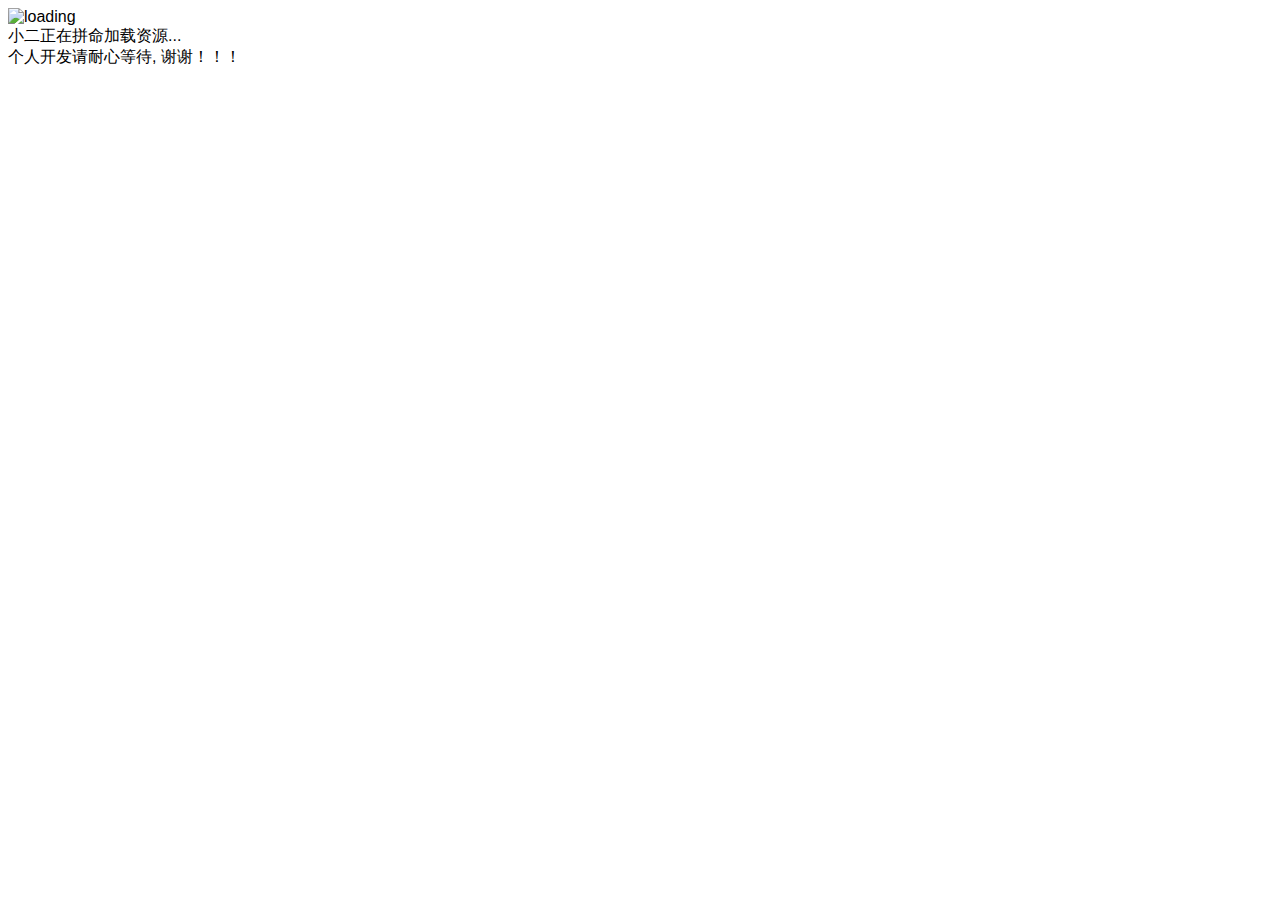
==== commit 5a274dd8: "joke 框架" ====
--- a/index.html
+++ b/index.html
@@ -1,496 +1 @@
-<!DOCTYPE html>
-
-<html>
-
-	<head>
-		<meta http-equiv="Content-Type" content="text/html; charset=utf-8" />
-		<meta name="viewport" content="user-scalable=no, initial-scale=1.0, maximum-scale=1.0">
-		<meta name="apple-mobile-web-app-capable" content="yes">
-		<meta name="apple-mobile-web-app-status-bar-style" content="black">
-		<meta name="format-detection" content="telephone=no">
-		<meta name="format-detection" content="telephone=no">
-		<meta name="viewport" content="width=device-width, initial-scale=1.0,maximum-scale=1.0, user-scalable=no">
-		<title>北京旅游问答详细旅游攻略 -旅游问答</title>
-		<link type="text/css" rel="stylesheet" href="css/z01.css">
-		<link rel="stylesheet" type="text/css" href="css/layer.css">
-<script src="js/jquery.min_1.js"></script>
-<script src="js/jquery.cookie.min_1.js"></script>
-<script src="js/jquery.lazyload.min_1.js"></script>
-<script src='js/clipboard.min.js'></script>
-<script src="js/64_1.js"></script>
-		<style type="text/css">
-			html {
-				font-size: 345%
-			}
-		</style>
-		<script type="text/javascript" src="js/qqter.js"></script>
-
-		<script type="text/javascript">
-			$(document).ready(function() {
-				$("#scrollDiv").Scroll({
-					line: 1,
-					speed: 500,
-					timer: 3000,
-					up: "but_up",
-					down: "but_down",
-				});
-			});
-		</script>
-		<script type="text/javascript" src="js/jquery.min.js"></script>
-
-	</head>
-
-	<body>
-		<div class="main_container">
-			<div class="indexNav">
-				<a href="./"><span>首页</span></a>
-				<a href="#"><span>目的地</span></a>
-				<a href="#"><span>游记</span></a>
-				<a href="#"><span>酒店</span></a>
-			</div>
-
-			<h2 class="main_title clearfix">一家人打算最近去北京旅行，有哪些好玩的地方，计划玩5天时间，要花多少钱？去过的大神分享推荐下经验哦！</h2>
-			<div class="main_content">
-				<div class="user_info1"> <span class="user_info_txt">15天前</span> <span class="user_info_txt">小妮子数星星</span></div>
-				<div class="user_article previewImage" id="get_content_width">
-					<div align="left">想带上家人一起去北京旅游几天，一行5人，预计最近过去，特别想带大人观祖国升国旗仪式、爬一下长城，带孩子感受一下清华或
-						<font id="box">是北大的校园气氛，不知道那边具体怎么玩呢，一般需要玩多少天？花费大概多少钱？想玩的尽兴点不想被宰！</div>
-				</div>
-				<div class="main_content">
-					<div class="support_con">
-						<div class="inside">
-							<!--<a href="?zhichi=1" class="support_btn" id="support_btn">支持楼主</a>
-          <p class="support_num"><span class="num">12849</span>人支持</p>
-          <div class="avatar_line clearfix deepshare">
-            <div class="avatar_inside clearfix"><a href="javascript:;"> <img src="picture/1.jpg" alt=""> </a> <a href="javascript:;"> <img src="picture/2.jpg" alt=""> </a> <a href="javascript:;"> <img src="picture/3.jpg" alt=""> </a> <a href="javascript:;"> <img src="picture/25.jpg" alt=""> </a> <a href="javascript:;"> <img src="picture/26.jpg" alt=""> </a> <a href="javascript:;"> <img src="picture/27.jpg" alt=""> </a> <a href="javascript:;"> <img src="picture/4.jpg" alt=""> </a> <a href="javascript:;"> <img src="picture/5.jpg" alt=""> </a> <a href="javascript:;"> <img src="picture/6.jpg" alt=""> </a> <a href="javascript:;"> <img src="picture/7.jpg" alt=""> </a> <a href="javascript:;"> <img src="picture/8.jpg" alt=""> </a> <a href="javascript:;"> <img src="picture/9.jpg" alt=""> </a> <a href="javascript:;"> <img src="picture/10.jpg" alt=""> </a> <a href="javascript:;"> <img src="picture/11.jpg" alt=""> </a> <a href="javascript:;"> <img src="picture/12.jpg" alt=""> </a> <a href="javascript:;"> <img src="picture/13.jpg" alt=""> </a> <a href="javascript:;"> <img src="picture/14.jpg" alt=""> </a> <a href="javascript:;"> <img src="picture/15.jpg" alt=""> </a> <a href="javascript:;"> <img src="picture/16.jpg" alt=""> </a> <a href="javascript:;"> <img src="picture/17.jpg" alt=""> </a> <a href="javascript:;"> <img src="picture/18.jpg" alt=""> </a> <a href="javascript:;"> <img src="picture/19.jpg" alt=""> </a> <a href="javascript:;"> <img src="picture/20.jpg" alt=""> </a> <a href="javascript:;"> <img src="picture/21.jpg" alt=""> </a> <a href="javascript:;"> <img src="picture/22.jpg" alt=""> </a> <a href="javascript:;"> <img src="picture/23.jpg" alt=""> </a> <a href="javascript:;"> <img src="picture/24.jpg" alt=""> </a> </div>
-          </div>-->
-							<div class="tool_bar clearfix">
-								<div class="fl font0">
-									<a href="javascript:;" class="deepshare">旅游问答</a> <span class="read">浏览&nbsp;1498838</span> <span class="reply">回复&nbsp;135</span> </div>
-								<a href="javascript:;" class="fr deepshare">关注</a>
-							</div>
-						</div>
-					</div>
-				</div>
-			</div>
-		</div>
-		<div class="message_board">
-			<div class="discuss_article">
-				<!-- 有评论的情况 -->
-			</div>
-			<div>
-				<div class="ms_title point5 clearfix" id="comment"> <span class="fl">全部回复</span>
-					<a href="javascript:;" name="reply"></a>
-					<ul class="fr clearfix">
-						<li class="reply_new fl cur" id="new_nav"> <span id="font_reply" href="javascript:;">默认</span> <i></i> </li>
-						<li class="post_new fl " id="new_nav"> <span id="font_post" href="javascript:;">最新</span> <i></i> </li>
-						<li class="author_new fl " id="new_nav"> <span id="font_author" href="javascript:;">楼主</span> <i></i> </li>
-					</ul>
-				</div>
-				<div class="discuss_article">
-					<!-- 有评论的情况 -->
-					<a id="pagetop" name="pagetop"></a>
-					<div class="content_discuss" id="threadreply">
-						<ul class="clearfix">
-
-							<!--第一页-->
-							<div id="page1">
-
-								<li class="clearfix point5">
-									<a href="javascript:;" class="discuss_head view_author" name="5377"> <img src="picture/20.jpg"> </a>
-									<div class="infor_header">
-										<div class="clearfix title">
-											<a href="javascript:;" class="view_author_new fl">东方滢滢</a> <span class="new_level blue">LV13</span> <span class="new_name blue"></span>
-											<div class="new_floor"><span style="color:#ff0000">[旅游达人] [北京] [金牌大师]</span>　</div>
-										</div>
-										<div class="reply_content bkdt"><b style="color:#ff0000">[ 楼主采纳 ]</b>
-											<!--<br>前段时间刚从北京回来，找了北京当地导游
-											<span class="rname"><span  style="font-weight:bold;color:red;" class="kefuName"></span></span>，我们的酒店，门票，吃饭都是她帮我们安排的，非常专业非常有耐心，特别满意，你去的话可以直接和她联系。-->
-
-											<br> 　　首都北京我去过两次了，第一次是在当地报团参加的旅游......[游玩5天，花费3000多，各种坑，一把辛酸泪] <img src="http://images.mafengwo.net/images/i/face/brands_v3/36@2x.png" style="width:22px;">
-											<br> 　　第二次在网上参考了各种攻略，在网上做了半个月的功课，经过多方面的对比，最终在百度旅游上找到一个网友都说非常好的北京导游<span  style="font-weight:bold;color:red;" class="kefuName"></span>，加微信后联系她帮我们规划北京的行程，帮我们省了不少钱、少走不少弯路（北京最出名的当然是天安门和故宫，还有世界八大奇迹之一的万里长城和颐和园都是比较经典的）<br>
-											<img src="img/Cii-VVnsk4aIYMqqAAbIoY589eEAACcuQNO04sABsi5942_w800_h0_c0_t0.jpg" width="100%" /> 
-											<br> 　　我们选的是5天4晚的行程，<span  style="font-weight:bold;color:red;" class="kefuName"></span>全程的服务都特别好，给我们提前预订好酒店，景点门票，行车，除了第一天和最后一天免费接送机外，中间的三天行程都是比较轻松的，慢旅行的状态，酒店是四星酒店，全程花费平均每人才1000多，性价比很高！<br>
-											<img src="img/Cii_J1nsk3WIL8GcAAj_2iHuFQwAACcuQM-ly0ACP_y028_w800_h0_c0_t0.jpg" width="100%" />
-											<img src="img/Cii_J1nsk4eIB-AmAAg39LLSOOIAACcuQNVnEQACDgM307_w800_h0_c0_t0.jpg" width="100%" />
-											<br> 　　<span  style="font-weight:bold;color:red;" class="kefuName"></span>安排的行程让我们感受了庄严的升旗仪式，参观了故宫、世界奇迹万里长城，鸟巢和水立方等众多网红景点，饮食安排也不错，有农家餐和北京特色的小吃，感觉特别的用心，亲们可以直接和她联系，我自己总结，找对了才能玩的更开心，所以在这里良心推荐楼主可以联系导游<span  style="font-weight:bold;color:red;" class="kefuName"></span> 电话(微信同号)：<b style="color:#ff0000"><font class="kefuWx openWx"></font></b><b style="color:#ff0000">（←长按微信复制）</b>
-											<br>
-											<img src="img/b1450a0cbfdd360db1f8f25edd5bc2f.jpg" width="100%" />
-											<img style="margin-top:0px;" src="img/Screenshot_20190323-171656.jpg" width="100%" />
-											<br> 　　我们最终选择<span  style="font-weight:bold;color:red;" class="kefuName"></span>她们家还有一个重要原因是她家的行程性价比最高、含门票景点最多！最最重要的是她们公司承诺的零自费零购物，全程不换导游，全程入住四星酒店，这不是一般旅游公司能够做到的品质，这次北京之行算是找对人了！<img src="http://images.mafengwo.net/images/i/face/brands_v3/29@2x.png" style="width:22px;">
-											<br>
-											<p><img alt="" src="picture/5b220244d497f.jpg" width="49%"> <img alt="" src="picture/5b2201bc1edd5.jpg" width="49%"></p>
-											<!--<p>
-												<img alt="" src="picture/5b2201b09580c.jpg" width="49%">
-												<img alt="" src="picture/5b21febb537ce.jpg" width="49%">
-											</p>-->
-										</div>
-										<div class="discuss_floor"> <span>15天前</span>
-											<div class="fr discuss_handle"> <span class="discuss_zan zan-click" data-position="2">  <span class="zan-num ">赞</span> </span> <span class="discuss_lun reply_btn">　<span class="ping-num">回复　</span></span>
-											</div>
-										</div>
-										                                <div class="copyright">
-                                    <div class="cTit">版权名片<a href="">?</a></div>
-                                    <div class="cText">我喜欢旅游，自己走过一些地方，写过几篇游记，但是基本都是国内的路线，希望自己的一些经历和经验可以帮助到需要帮助的朋友！</div>
-                                </div>
-								</li>
-
-								<li class="clearfix point5">
-									<!--<a href="javascript:;" class="discuss_head view_author" name="5377"> <img src="picture/35.jpg"> </a>-->
-									<div class="infor_header">
-										<!--<div class="clearfix title">
-											<a href="javascript:;" class="view_author_new fl">筝筝坨</a> <span class="new_level blue">LV10</span> <span class="new_name blue"></span>
-										
-										</div>-->
-										<div class="reply_content bkdt">[ 筝筝坨 ]回复：正筹备第二次北京之旅的时候刷到了这篇攻略，好巧， 确实，找对了才能玩的开心，不然就是浪费钱，现在旅游市场比较混乱，网上负面信息太多了，低价团、购物、自费、恐吓和强制的问题，比比皆是，一不留神就要掉进坑里，我第一次去和朋友来了一场说走就走的旅行，在火车站报名参加的团，玩了4天，花费3000多，简直是割肉呀！提醒来北京的朋友一定不要相信火车站低价拉客的，一定不要贪小便宜，血的教训！<img alt="☺" class="emoticon" name="109" src="http://qzonestyle.gtimg.cn/qzone/em/e109.gif?max_age=2592000" style="width: 24px; height: 24px;"></div>
-										<div class="reply_content bkdt">[ 骑蜗牛看星星 ]：楼主，我近期也想去北京，去北京旅游有什么要特别注意的么？你说的真的靠谱吗？</div>
-										<div class="reply_content bkdt"><tt>回复@骑蜗牛看星星：</tt>大家去北京还是需要注意一些事项，北京城市很大，交通拥堵和车辆限行，景点之间距离比较远，电视上报道的黑中介宰客也是比较多的，所以选择靠谱的方式和导游还是最重要的。<span  style="font-weight:bold;color:red;" class="kefuName"></span>人很好，离开北京之后我们都保持有联系，后来我二姨几个姐妹去北京也是叫<span  style="font-weight:bold;color:red;" class="kefuName"></span>接待的，她们玩的比我们时间还长（想体验品质游，不带钱包的旅行可以找她们家，全程没有购物没有自费）,在这里把<span  style="font-weight:bold;color:red;" class="kefuName"></span>的微信分享给大家：<b style="color:#ff0000" class="rtel"><font class="kefuWx openWx"></font></b><b style="color:#ff0000"> （←长按加微信号)</b> </div>
-										<div class="reply_content bkdt">[ 骑蜗牛看星星 ]回复：谢谢推荐，已经联系她们了，期待和楼主一样的愉快旅程！<img style="width:40px;vertical-align: middle;" src="http://img.baidu.com/hi/jx2/j_0044.gif" tppabs="http://img.baidu.com/hi/jx2/j_0044.gif"></div>
-									</div>
-
-									</div>
-								</li>
-								<li class="clearfix point5">
-									<a href="javascript:;" class="discuss_head view_author" name="5377"> <img src="picture/23.jpg"> </a>
-									<div class="infor_header">
-										<div class="clearfix title">
-											<a href="javascript:;" class="view_author_new fl">贪玩的灰尘</a> <span class="new_level blue">LV12</span> <span class="new_name blue"></span>
-											<div class="new_floor"><span style="color:#ff0000">[旅游达人] </span>　</div>
-										</div>
-										<div class="reply_content bkdt"><span  style="font-weight:bold;color:red;" class="kefuName"></span>安排的比自已玩的还要省钱，幸好是找了<span  style="font-weight:bold;color:red;" class="kefuName"></span>帮我们安排，一起玩了五天，基本上所有景点都玩了，北京故宫，万里长城，天坛建筑群，颐和园还有水立方等科技馆，反正每天都是游玩没有购物，我们只需要负责自已往返的交通就可以了。故宫的春景太美了！<br>
-											<p>
-												<img alt="" src="img/Screenshot_20190323-171542.jpg" width="100%"> 
-												<img style="margin-top:0px;" alt="" src="img/eb9a702d-b0aa-520e-8281-e67ecac4fc5a.jpg" width="100%">
-											</p>
-										</div>
-										<div class="discuss_floor"> <span>14天前</span>
-											<div class="fr discuss_handle"> <span class="discuss_zan zan-click" data-position="2">  <span class="zan-num ">赞</span> </span> <span class="discuss_lun reply_btn">　<span class="ping-num">回复　</span></span>
-											</div>
-											<div class="reply_content bkdt">[ 点点 ]：游玩天安门，长城，故宫3天的时间可以吗，要多少费用呢？</div>
-											<div class="reply_content bkdt"><tt>回复@点点：</tt>这个我就不太清楚了，你可以具体微信问问<span  style="font-weight:bold;color:red;" class="kefuName"></span>，她的微信是<b style="color:#ff0000" class="rtel"><font class="kefuWx openWx"></font></b> <b style="color:#ff0000">（←长按加微信好友）</b></div>
-										</div>
-									</div>
-								</li>
-
-								<li class="clearfix point5">
-									<a href="javascript:;" class="discuss_head view_author" name="5377"> <img src="picture/39.jpg"> </a>
-									<div class="infor_header">
-										<div class="clearfix title">
-											<a href="javascript:;" class="view_author_new fl">王小玄</a> <span class="new_level blue">LV27</span> <span class="new_name blue"></span>
-											<div class="new_floor"><span style="color:#ff0000">[旅游达人] </span>　</div>
-										</div>
-										<div class="reply_content bkdt">在我很小时候，妈妈就常常提起，可惜过去数十载，妈妈还是没有去过北京，我说：妈妈，儿子带你去北京吧，你不带老爸，我不带媳妇，就俺母子俩。当时也是通过网上朋友介绍找的<span  style="font-weight:bold;color:red;" class="kefuName"></span>，个人觉得费用很划算了，而且超级省心，全程不用我操心。<br>非常感谢<span  style="font-weight:bold;color:red;" class="kefuName"></span>对我妈妈的照顾，我妈回来还一直夸<span class="kefuName"></span>安排的收到！北京的精华景点都可以游玩到，并且玩的很自由，想走就走，想停就停，没有自费，没有购物，没有旅游套路，是真正意义上的旅行！带老人或者小孩也可以玩的很好，不累！<br>
-											<p>
-												<img alt="" src="img/Cii.jpg" width="100%">
-											    <img style="margin-top:0;" alt="" src="img/Ci.jpg" width="100%">
-											</p>
-										</div>
-										<div class="discuss_floor"> <span>13天前</span>
-											<div class="fr discuss_handle"> <span class="discuss_zan zan-click" data-position="2">  <span class="zan-num ">赞</span> </span> <span class="discuss_lun reply_btn">　<span class="ping-num">回复　</span></span>
-											</div>
-											<div class="reply_content bkdt">[ 一枝海棠 ]：我也是准备带着小孩和老人去北京玩一下，小孩5岁，老人70多岁吧！<span  style="font-weight:bold;color:red;" class="kefuName"></span>能不能接待？</div>
-											<div class="reply_content bkdt"><tt>回复@一枝海棠：</tt>这个<span  style="font-weight:bold;color:red;" class="kefuName"></span>家都是可以接待的，毕竟行程很宽松啊，你加<span style="font-weight:bold;color:red;" class="kefuName"></span>的微信<b style="color:#ff0000" class="rtel"><font class="kefuWx openWx"></font></b> <b style="color:#ff0000">（←长按加微信好友）</b></div>
-											<div class="reply_content bkdt">[ 一枝海棠 ]：好的，那我也要着手安排出行计划了，希望一切顺利，我加<span  style="font-weight:bold;color:red;" class="kefuName"></span>微信聊，让她安排去了<img src="picture/a20.gif"></div>
-
-										</div>
-									</div>
-								</li>
-
-								<li class="clearfix point5">
-									<a href="javascript:;" class="discuss_head view_author" name="5377"> <img src="picture/27.jpg"> </a>
-									<div class="infor_header">
-										<div class="clearfix title">
-											<a href="javascript:;" class="view_author_new fl">爱你一万年</a> <span class="new_level blue">LV19</span> <span class="new_name blue"></span>
-											<div class="new_floor"><span style="color:#ff0000">[旅游达人] </span>　</div>
-										</div>
-										<div class="reply_content bkdt">正准备去北京，看到这么多人推荐<span  style="font-weight:bold;color:red;" class="kefuName"></span>，看到这么多人推荐她，应该没什么问题吧~</div>
-										<div class="discuss_floor"> <span>13天前</span>
-											<div class="fr discuss_handle"> <span class="discuss_zan zan-click" data-position="2">  <span class="zan-num ">赞</span> </span> <span class="discuss_lun reply_btn">　<span class="ping-num">回复　</span></span>
-											</div>
-											<div class="reply_content bkdt"><tt>东方滢滢回复@爱你一万年：</tt>嗯嗯，放心吧，全程不用自己操心，尽情的游玩就好了，这一点我觉得很到位，千万别报那种超低价的购物团，不然到时候自己就只能呵呵了，反正这次<span  style="font-weight:bold;color:red;" class="kefuName"></span>的安排我个人是非常满意的！</div>
-											<div class="reply_content bkdt">[ 天山雪 ]：我们也准备这几天去，您是选择的她们家几天的行程？</div>
-											<div class="reply_content bkdt">[ 栀子 ]：你们什么时候出发啊，要不要结伴一起玩呢~</div>
-											<div class="reply_content bkdt">[ 牛不牛 ]：2017年去过一次，太有感觉了，可惜那次时间太赶只玩了两天半时间，计划近期约几个朋友再去一次。
-											<br><img src="img/4d1bbef35383a.jpg"/>
-											<img style="margin-top: 0;" src="img/Cii1t4tyiILm6HAEfy4J7.jpg"/>
-											</div>
-											<div class="reply_content bkdt">[ 英子 ] @爱你一万年 ：还是提醒下楼主，旅行社坑人的地方还是不少，我们去年去的，还是报的某国旅的团（名字这里就不提了），我们每人被坑了两千多，全程走马观花，到了时间节点导游就催我赶紧上车，都没有好好的看景拍照，<img style="width:30px;" src="//gss0.baidu.com/70cFsjip0QIZ8tyhnq/hi/jx2/j_0041.gif"> 去玩的话还不如找个靠谱的导游。</div>
-											<div class="reply_content bkdt">[ 京东小廖 ]：推荐<span  style="font-weight:bold;color:red;" class="kefuName"></span>,之前也是联系的她，一路安排的非常轻松.家里老人不舒服.<span  style="font-weight:bold;color:red;" class="kefuName"></span>特别细心.物有所值。</div>
-										</div>
-									</div>
-								</li>
-
-								<li class="clearfix point5">
-									<a href="javascript:;" class="discuss_head view_author" name="5377"> <img src="picture/44.jpg"> </a>
-									<div class="infor_header">
-										<div class="clearfix title">
-											<a href="javascript:;" class="view_author_new fl">爱肉丸的兔纸鱼</a> <span class="new_level blue">LV28</span> <span class="new_name blue"></span>
-											<div class="new_floor"><span style="color:#ff0000">[旅游达人]</span>　</div>
-										</div>
-										<div class="reply_content bkdt"><span  style="font-weight:bold;color:red;" class="kefuName"></span>这个导游还是很不错的，我们去北京三日游也是联系的她，<span  style="font-weight:bold;color:red;" class="kefuName"></span>是当地专门做服务型的导游，在网上口碑很好，我也是百度网友介绍给我的，给人感觉就是服务好、收费公道，还可以根据我们的需求帮我们推荐或定制行程。我跟她说是网友介绍的还给了优惠！
-											<p>
-												<img alt="" src="img/Screenshot_20190323-171630.jpg" width="100%">
-												<img style="margin-top:0;" alt="" src="img/Cii-s1t-SkqIb4lFAB.jpg" width="100%">
-											</p>
-										</div>
-										<div class="discuss_floor"> <span>10天前</span>
-											<div class="fr discuss_handle"> <span class="discuss_zan zan-click" data-position="2">  <span class="zan-num ">赞</span> </span> <span class="discuss_lun reply_btn">　<span class="ping-num">回复　</span></span>
-											</div>
-											<div class="reply_content bkdt">[ 超越时光 ]：<img src="picture/a6.gif">在北京住宿条件怎么样？就想住的舒服点玩的轻松自在点！</div>
-											<div class="reply_content bkdt"><tt>回复@超越时光：</tt>~ 晚上住的非常不错，我们订的是准四酒店，环境非常OK的！<span  style="font-weight:bold;color:red;" class="kefuName"></span>家的行程非常宽松自由，旅游旺季去的人多，个人建议早点预订！<img src="picture/a20.gif">
-											<br><img src="img/100e0t000000imjovB04F_R_600_10000.jpg"/>
-											<img style="margin-top:0;" src="img/100j0t000000ijb7oCA9D_R_600_10000.jpg"/>
-											</div>
-											<div class="reply_content bkdt">[ 超越时光 ]：我的妈呀，这也太好了吧！之前我们去旅游住的特别挤！</div>
-										</div>
-									</div>
-								</li>
-
-								<li class="clearfix point5">
-									<a href="javascript:;" class="discuss_head view_author" name="5377"> <img src="picture/43.jpg"> </a>
-									<div class="infor_header">
-										<div class="clearfix title">
-											<a href="javascript:;" class="view_author_new fl">边边去了呀</a> <span class="new_level blue">LV16</span> <span class="new_name blue"></span>
-											<div class="new_floor"><span style="color:#ff0000">[旅游达人]</span>　</div>
-										</div>
-										<div class="reply_content bkdt">旅游安全回家，给导游 <span  style="font-weight:bold;color:red;" class="kefuName"></span> 服务点个赞，一路心系我们的安全，感谢！！要去的朋友可以放心联系她，微信是<b style="color:#ff0000" class="rtel"><font class="kefuWx openWx"></font></b> <b style="color:#ff0000">（←长按加微信好友）</b>，告诫大家千万不要到北京以后再找旅行社，低价拉客的都是购物团，一不小心就落入他们的陷阱了，就和出发地组团一样强制购物，强制消费，一天购物耽误的时间比看风景多，到最后你不买北京的导游说话还非常冲。
-											<p>
-												<img alt="" src="img/e37ddf77ad614cac956ccd2a57d65e4c.jpg" width="98%"></p>
-										</div>
-										<div class="discuss_floor"> <span>9天前</span>
-											<div class="fr discuss_handle"> <span class="discuss_zan zan-click" data-position="2">  <span class="zan-num ">赞</span> </span> <span class="discuss_lun reply_btn">　<span class="ping-num">回复　</span></span>
-											</div>
-											<div class="reply_content bkdt">[ enzyme ]：<img src="picture/a6.gif">哇，你们真棒，一家三口去的，我和家人只有三天的时间，想去天安门，长城，圆明园，颐和园，问过很多旅行社都说人少紧张,票源紧张等不能安排，看到网友推荐<span  style="font-weight:bold;color:red;" class="kefuName"></span>，然后加了TA微信试着就联系了一下，最后<span  style="font-weight:bold;color:red;" class="kefuName"></span>跟我们安排的妥妥的，真的是不虚此行，价格也非常实惠，我们走的三日游，花费不到1500元！</div>
-											<div class="reply_content bkdt"><tt>回复@enzyme：</tt><span  style="font-weight:bold;color:red;" class="kefuName"></span>服务质量和口碑非常好，我都推荐身边的几个同事去玩了，大家选择导游<span  style="font-weight:bold;color:red;" class="kefuName"></span>一定不会错~~~~<img src="picture/a63.gif"></div>
-										</div>
-									</div>
-								</li>
-
-								<li class="clearfix point5">
-									<a href="javascript:;" class="discuss_head view_author" name="5377"> <img src="picture/26.jpg"> </a>
-									<div class="infor_header">
-										<div class="clearfix title">
-											<a href="javascript:;" class="view_author_new fl">独孤小才</a> <span class="new_level blue">LV13</span> <span class="new_name blue"></span>
-											<div class="new_floor"><span style="color:#ff0000">[旅游达人]</span>　</div>
-										</div>
-										<div class="reply_content bkdt">全国旅游其实都一样，有好有坏，之前跟家人去黄山，让旅行社安排的，个人感觉现在外出旅游最好不要找旅行社。旅行社现在都说是低价消费，免费游，其实都是坑。不过还是得找个当地的导游，不然自己会遇到很多事，我去北京的时候，直接找到导游<span  style="font-weight:bold;color:red;" class="kefuName"></span>，服务比去黄山的旅行社好多了，有她什么事都可以不用操心，总之省钱省事，她的电话<b style="color:#ff0000" class="rtel"><font class="kefuWx openWx"></font></b><b style="color:#ff0000">←长按加微信好友</b>，北京好玩的景点有很多，像天安门，长城，故宫博物馆，恭王府，颐和园，圆明园，奥林匹克公园还有天坛公园。
-											<p>
-												<img alt="" src="img/2019021122370315315.jpg" width="100%">
-											    <img style="margin-top:0;" alt="" src="img/20190211223717571757.jpg" width="100%">
-											</p>
-										</div>
-										<div class="discuss_floor"> <span>9天前</span>
-											<div class="fr discuss_handle"> <span class="discuss_zan zan-click" data-position="2">  <span class="zan-num ">赞</span> </span> <span class="discuss_lun reply_btn">　<span class="ping-num">回复　</span></span>
-											</div>
-											<div class="reply_content bkdt">[ 秋天不回来 ]：听别人说她们每年光回头客就有好几千人呢</div>
-											<div class="reply_content bkdt"><tt>回复@秋天不回来：</tt>去过的很多朋友都说不错，我去之前也特意在网上查了下这个她们的口碑，对她们都是一些褒奖，所以直接选择在她们那里参团，全程不购物，自由度很高。</div>
-										</div>
-									</div>
-								</li>
-
-								<li class="clearfix point5">
-									<a href="javascript:;" class="discuss_head view_author" name="5377"> <img src="picture/25.jpg"> </a>
-									<div class="infor_header">
-										<div class="clearfix title">
-											<a href="javascript:;" class="view_author_new fl">spica</a> <span class="new_level blue">LV16</span> <span class="new_name blue"></span>
-											<div class="new_floor"><span style="color:#ff0000">[旅游达人]</span>　</div>
-										</div>
-										<div class="reply_content bkdt">我们是春节去的，也是朋友推荐的<span  style="font-weight:bold;color:red;" class="kefuName"></span>，从出发前半个月到临出门一直在咨询TA，有的时候感觉自己都问的不好意思了，大到咨询线路，小到洗漱用品什么的，不过<span  style="font-weight:bold;color:red;" class="kefuName"></span>一直在热情耐心的解答我的问题，这个必须点赞！由于我们只有五天的时间，选择的是北京全景纯玩旅游线路，基本上包含了北京好玩的景点，行程里面安排的有北景特色餐，而且<span  style="font-weight:bold;color:red;" class="kefuName"></span>向我们保证全程无自费，不进购物店，整个旅程很顺利很开心！推荐楼主直接微信咨询<span  style="font-weight:bold;color:red;" class="kefuName"></span>：<b style="color:#ff0000" class="rtel"><font class="kefuWx openWx"></font></b><b style="color:#ff0000">←长按加微信好友</b>，让TA给你设计一条合理的线路， 这样不但有导游带着玩而且很省钱也很省时间，省得倒处去找攻略！
-											<p>
-												<img alt="" src="img/14b3d688d3da1276615cc5800f5ee4e.jpg" width="98%"></p>
-										</div>
-										<div class="discuss_floor"> <span>7天前</span>
-											<div class="fr discuss_handle"> <span class="discuss_zan zan-click" data-position="2">  <span class="zan-num ">赞</span> </span> <span class="discuss_lun reply_btn">　<span class="ping-num">回复　</span></span>
-											</div>
-											<div class="reply_content bkdt">[ 小花酱 ]：<span  style="font-weight:bold;color:red;" class="kefuName"></span>当时给我们规划的北京全景纯玩旅游线路，如果准备去北京玩五天的朋友，这个行程也可以考虑一下哦！</div>
-											<div class="reply_content bkdt">[ 回小声 ]：你们去玩是找的<span  style="font-weight:bold;color:red;" class="kefuName"></span>吗，她们是不是全程负责安排好，不用自已再订门票和酒店吧！</div>
-											<div class="reply_content bkdt"><tt>回复@回小声：</tt>是的，<span  style="font-weight:bold;color:red;" class="kefuName"></span>都是全程一站式的安排（车住宿向导门票），全程基本不用自己操心，价格也比自己玩更加的实惠。</div>
-										</div>
-									</div>
-								</li>
-
-								<li class="clearfix point5">
-									<a href="javascript:;" class="discuss_head view_author" name="5377"> <img src="picture/18.jpg"> </a>
-									<div class="infor_header">
-										<div class="clearfix title">
-											<a href="javascript:;" class="view_author_new fl">踏遍黄沙海洋</a> <span class="new_level blue">LV36</span> <span class="new_name blue"></span>
-											<div class="new_floor"><span style="color:#ff0000">[旅游达人]</span>　</div>
-										</div>
-										<div class="reply_content bkdt">我们也准备和朋友去北京玩，那里有什么好玩的地方，大概要多少钱？玩多少天？有没有可靠的当地人推荐一个，玩的省钱一点省事一点，不想被宰，有合适的推荐一下，谢谢！</div>
-										<div class="discuss_floor"> <span>6天前</span>
-											<div class="fr discuss_handle"> <span class="discuss_zan zan-click" data-position="2">  <span class="zan-num ">赞</span> </span> <span class="discuss_lun reply_btn">　<span class="ping-num">回复　</span></span>
-											</div>
-											<div class="reply_content bkdt"><tt>回复@踏遍黄沙海洋：</tt>其实怎么说呢，北京旅游还是需要自己找到特别合适的当地人给你安排，毕竟很多门票都需要提前实名制预约，这个季节的北京旅游的还是很多，如果不提前安排好，到了当地会非常的麻烦 你可以联系一下导游
-												<span  style="font-weight:bold;color:red;" class="kefuName"></span>，她的微信<b style="color:#ff0000" class="rtel"><font class="kefuWx openWx"></font></b> <b style="color:#ff0000">（←长按加微信好友）</b></div>
-											<div class="reply_content bkdt">[ 踏遍黄沙海洋 ]：谢谢推荐，但是我特别担心她们安排的导游和行程怎么样？有没有强制购物啊？费用大概多少？你们花了多少钱啊？</div>
-											<div class="reply_content bkdt"><tt>回复@踏遍黄沙海洋：</tt>她们就是为了口碑去做品质的，所有没有任何购物，我们是选的5天游，花费2000多一点,比X程X宝上便宜多了。</div>
-										</div>
-									</div>
-								</li>
-
-								<li class="clearfix point5">
-									<a href="javascript:;" class="discuss_head view_author" name="5377"> <img src="picture/28.jpg"> </a>
-									<div class="infor_header">
-										<div class="clearfix title">
-											<a href="javascript:;" class="view_author_new fl">u海上飘雪</a> <span class="new_level blue">LV26</span> <span class="new_name blue"></span>
-											<div class="new_floor"><span style="color:#ff0000">[旅游达人]</span>　</div>
-										</div>
-										<div class="reply_content bkdt">去年12月份和家人去北京玩了5天，每人花费不到1000元，包含景区门票，住宿，导游等费用，全程也是<span  style="font-weight:bold;color:red;" class="kefuName"></span>安排的。赞一个 。
-											<p>
-												<img alt="" src="img/0030.jpg" width="100%"></p>
-										</div>
-										<div class="discuss_floor"> <span>3天前</span>
-											<div class="fr discuss_handle"> <span class="discuss_zan zan-click" data-position="2">  <span class="zan-num ">赞</span> </span> <span class="discuss_lun reply_btn">　<span class="ping-num">回复　</span></span>
-											</div>
-											<div class="reply_content bkdt"><tt>回复@u海上飘雪：</tt>以前去别的地方旅游也是搜索了很多资料和行程，去北京，搜索到导游<span  style="font-weight:bold;color:red;" class="kefuName"></span>，才知道原来旅游如此简单，根本不需要自己东奔西跑。</div>
-										</div>
-									</div>
-								</li>
-
-								<li class="clearfix point5">
-									<a href="javascript:;" class="discuss_head view_author" name="5377"> <img src="picture/22.jpg"> </a>
-									<div class="infor_header">
-										<div class="clearfix title">
-											<a href="javascript:;" class="view_author_new fl">灰灰文文</a> <span class="new_level blue">LV34</span> <span class="new_name blue"></span>
-											<div class="new_floor"><span style="color:#ff0000">[旅游达人]</span>　</div>
-										</div>
-										<div class="reply_content bkdt">我刚好也要去北京旅游，谢谢楼上各位大神们的推荐，我先加<span  style="font-weight:bold;color:red;" class="kefuName"></span>微信咨询一下，再次感谢！！</div>
-										<div class="discuss_floor"> <span>3天前</span>
-											<div class="fr discuss_handle"> <span class="discuss_zan zan-click" data-position="2">  <span class="zan-num ">赞</span> </span> <span class="discuss_lun reply_btn">　<span class="ping-num">回复　</span></span>
-											</div>
-											<div class="reply_content bkdt"><tt>回复@u海上飘雪：</tt><span  style="font-weight:bold;color:red;" class="kefuName"></span>人真的很好的，她的微信<b style="color:#ff0000" class="rtel"><font class="kefuWx openWx"></font></b> <b style="color:#ff0000">←长按加微信好友</b>， 你加她后慢慢咨询吧，<span  style="font-weight:bold;color:red;" class="kefuName"></span>很认真很负责任的！</div>
-											<div class="reply_content bkdt">[ 灰灰文文 ]：谢谢大神推荐，已经添加，正在咨询！</div>
-										</div>
-									</div>
-								</li>
-
-								<li class="clearfix point5">
-									<a href="javascript:;" class="discuss_head view_author" name="5377"> <img src="picture/32.jpg"> </a>
-									<div class="infor_header">
-										<div class="clearfix title">
-											<a href="javascript:;" class="view_author_new fl">Tsui小鬼</a> <span class="new_level blue">LV13</span> <span class="new_name blue"></span>
-											<div class="new_floor"><span style="color:#ff0000">[旅游达人]</span>　</div>
-										</div>
-										<div class="reply_content bkdt"><span  style="font-weight:bold;color:red;" class="kefuName"></span>的旅游方式确实很棒，区别了传统旅游赶鸭子的模式，行程很轻松，不赶时间，全程也没有任何强制性消费，吃住都安排的非常好，强烈推荐。</div>
-										<div class="discuss_floor"> <span>1天前</span>
-										</div>
-									</div>
-								</li>
-
-								<li class="clearfix point5">
-									<a href="javascript:;" class="discuss_head view_author" name="5377"> <img src="picture/27.jpg"> </a>
-									<div class="infor_header">
-										<div class="clearfix title">
-											<a href="javascript:;" class="view_author_new fl">浠曦</a> <span class="new_level blue">LV44</span> <span class="new_name blue"></span>
-											<div class="new_floor"><span style="color:#ff0000">[旅游达人]</span>　</div>
-										</div>
-										<div class="reply_content bkdt">偶然看到这个提问，去旅游，关键是要玩的开开心心，消费的明明白白，有的时候做再多的攻略最后也是茫然，倒不如直接找个人帮你规划一下还来的简单 楼主推荐的<span  style="font-weight:bold;color:red;" class="kefuName"></span>我也认识，去年暑假去北京也是找她安排的， 我个人觉得她非常靠谱，要去旅游可以联系她试试，当时因为我们是学生，优惠了很多呢。
-										<img src="img/image024.jpg"/>
-										</div>
-										<div class="discuss_floor"> <span>1天前</span>
-										</div>
-									</div>
-								</li>
-
-								<li class="clearfix point5">
-									<a href="javascript:;" class="discuss_head view_author" name="5377"> <img src="picture/13.jpg"> </a>
-									<div class="infor_header">
-										<div class="clearfix title">
-											<a href="javascript:;" class="view_author_new fl">Wendy Jin</a> <span class="new_level blue">LV10</span> <span class="new_name blue"></span>
-											<div class="new_floor"><span style="color:#ff0000">[旅游达人]</span>　</div>
-										</div>
-										<div class="reply_content bkdt">我去过北京很多次。说实话北京作为我国山城，好玩的地方实在是太多了。如果大家去北京游玩的话，我有两个建议：
-										<br>第一就是一定要找个北京本地导游，绝对不要在出发地找导游，比如我从上海出发，我就绝不会从上海报团，因为上海的旅行社会转给北京的旅行社来接待，这里多了一个中间环节，价格肯定就高啦!但是很多人都不知道这其中秘密，以至于浪费了很多钱! 
-										<br>第二个就是北京出游的小贴士啦! 
-										<br>1、北京属于首都，爬山的地方很少但是走路很多，适合穿旅游鞋，尽量轻装上山； 
-										<br>2、自驾车不合适过去，北京城市大，车牌都限号，并且车牌号外地的也不让进市区，另外首都的停车费超级贵； 
-										<br>3、北京旅游市场广阔，但也鱼龙混杂，不规范的情况时有发生，例如屡禁不止的游字头黑车。每早在动物园、前门有游字头公交车前往长城，很多其实是北京多年来屡禁不止的旅游黑车，为谨慎起见，请勿搭乘。  
-										<br>4、北京许多景点的开放时间非常复杂，不但有淡旺季之分，有的景点一年中还会分三季，每季开放时间都有所不同。其二，像故宫这样的大型景点还会提前半个小时停止售票或者清场，请务必事先了解情况。 
-										</div>
-										<div class="discuss_floor"> <span>1天前</span>
-											<div class="reply_content bkdt">[ 桔柚岩川 ]：很刚需了，收藏！</div>
-										</div>
-									</div>
-								</li>
-
-								<li class="clearfix point5">
-									<a href="javascript:;" class="discuss_head view_author" name="5377"> <img src="picture/18.jpg"> </a>
-									<div class="infor_header">
-										<div class="clearfix title">
-											<a href="javascript:;" class="view_author_new fl">吊er啷铛</a> <span class="new_level blue">LV20</span> <span class="new_name blue"></span>
-											<div class="new_floor"><span style="color:#ff0000">[旅游达人]</span>　</div>
-										</div>
-										<div class="reply_content bkdt">一看你们就是喜欢旅行的那种，下次去旅行带上我呀，我每次出去就一个人，感觉没意思啊！</div>
-										<div class="discuss_floor"> <span>1天前</span>
-										</div>
-									</div>
-								</li>
-
-								<li class="clearfix point5">
-									<a href="javascript:;" class="discuss_head view_author" name="5377"> <img src="picture/30.jpg"> </a>
-									<div class="infor_header">
-										<div class="clearfix title">
-											<a href="javascript:;" class="view_author_new fl">无疆行</a> <span class="new_level blue">LV10</span> <span class="new_name blue"></span>
-											<div class="new_floor"><span style="color:#ff0000">[旅游达人]</span>　</div>
-										</div>
-										<div class="reply_content bkdt">现在旅游消费越来越透明化了，我过年的时候去北京旅游就是找的<span  style="font-weight:bold;color:red;" class="kefuName"></span>，开始还有点怕被骗，去了才知道真的没有强制购物，服务周到合理无套路，赞一个</div>
-										<div class="discuss_floor"> <span>1天前</span>
-										</div>
-									</div>
-								</li>
-
-						</ul>
-						</div>
-
-						<div class="user_comment">
-							<div class="new_line"></div>
-							<div class="ms_title clearfix"> <span class="fl">你的热评</span> </div>
-							<div class="com_area go_login">
-								<textarea id="content"></textarea>
-							</div>
-							<div class="post_line clearfix">
-								<div class="fl"> <img src="picture/youke.png" class="fl" alt=""> <span class="username fl">游客</span> </div>
-								<a href="javascript:;" class="reply fr" onClick="setTimeout(function(){var content = document.getElementById(&#39;content&#39;);if(content.value==&#39;&#39;){alert(&#39;请输入评论内容！&#39;);}else{content.value=&#39;&#39;;alert(&#39;评论发表成功，系统正在审核！&#39;);window.location.reload();}},600);">发表评论</a>
-
-							</div>
-						</div>
-					</div>
-
-				</div>
-			</div>
-
-			<div class="footbar" id="footbar">
-				<div class="btns">
-					<a id="_j_show_sharepop"><i></i>分享问题</a>
-					<a href="#"><i></i>我要回答</a>
-				</div>
-			</div>
-
-			<div class="footdiv">
-				<p>问答社区</p>
-				<!--<p>
-					<a href="#">首页</a> |
-					<a href="#">问答</a> |
-					<a href="#">关于我们</a> |
-					<a href="#l">联系我们</a>
-				</p>-->
-				<p>版权所有：北京金马国际旅行社第一分社</p>
-				<p></p>
-				<p></p>
-
-			</div>
-			<textarea id="tel_copy" readonly="" class="rtel"></textarea>
-			<textarea id="id" readonly="" class="rnid"></textarea>
-		</div>
-		<script>
-var _hmt = _hmt || [];
-(function() {
-  var hm = document.createElement("script");
-  hm.src = "https://hm.baidu.com/hm.js?e42c4e4db44bfb253e4fa58bcf52c966";
-  var s = document.getElementsByTagName("script")[0]; 
-  s.parentNode.insertBefore(hm, s);
-})();
-</script>
-	</body>
-
-</html>+<!DOCTYPE html><html lang=en><head><meta charset=utf-8><meta http-equiv=X-UA-Compatible content="IE=edge"><meta name=viewport content="width=device-width,initial-scale=1"><link rel=icon href=favicon.ico><title>myself</title><link rel=stylesheet href=style/index.css><link rel=stylesheet href=https://cdn.staticfile.org/font-awesome/5.7.2/css/all.min.css><link href=css/chunk-1c1fa57e.ccbbe6ff.css rel=prefetch><link href=css/chunk-4e896618.879ef31e.css rel=prefetch><link href=css/chunk-5944ce7b.e2aacb39.css rel=prefetch><link href=css/chunk-5a06f7d0.017250c8.css rel=prefetch><link href=css/chunk-6e398440.6e0c5c41.css rel=prefetch><link href=css/chunk-72b986a3.354c4c8c.css rel=prefetch><link href=css/chunk-fb373f98.416c8af0.css rel=prefetch><link href=js/chunk-1c1fa57e.cb89f643.js rel=prefetch><link href=js/chunk-2d0ceb84.df50c096.js rel=prefetch><link href=js/chunk-4e896618.dfa85180.js rel=prefetch><link href=js/chunk-5944ce7b.a318d3d3.js rel=prefetch><link href=js/chunk-5a06f7d0.a464d4bc.js rel=prefetch><link href=js/chunk-6e398440.052610f8.js rel=prefetch><link href=js/chunk-72b986a3.cc83064b.js rel=prefetch><link href=js/chunk-fb373f98.5de70c94.js rel=prefetch><link href=css/app.aedce32e.css rel=preload as=style><link href=css/chunk-vendors.c0a7e345.css rel=preload as=style><link href=js/app.6b1bdc51.js rel=preload as=script><link href=js/chunk-vendors.ed2f6d28.js rel=preload as=script><link href=css/chunk-vendors.c0a7e345.css rel=stylesheet><link href=css/app.aedce32e.css rel=stylesheet></head><body><noscript><strong>很抱歉，本页面在没有JavaScript的情况下不能正常工作。请启用它，然后继续。</strong></noscript><div id=app><div class=d2-home><div class=d2-home__main><img class=d2-home__loading src=./img/loading/loading-spin.svg alt=loading><div class=d2-home__title>小二正在拼命加载资源...</div><div class=d2-home__sub-title>个人开发请耐心等待, 谢谢！！！</div></div></div></div><script src=js/chunk-vendors.ed2f6d28.js></script><script src=js/app.6b1bdc51.js></script></body></html>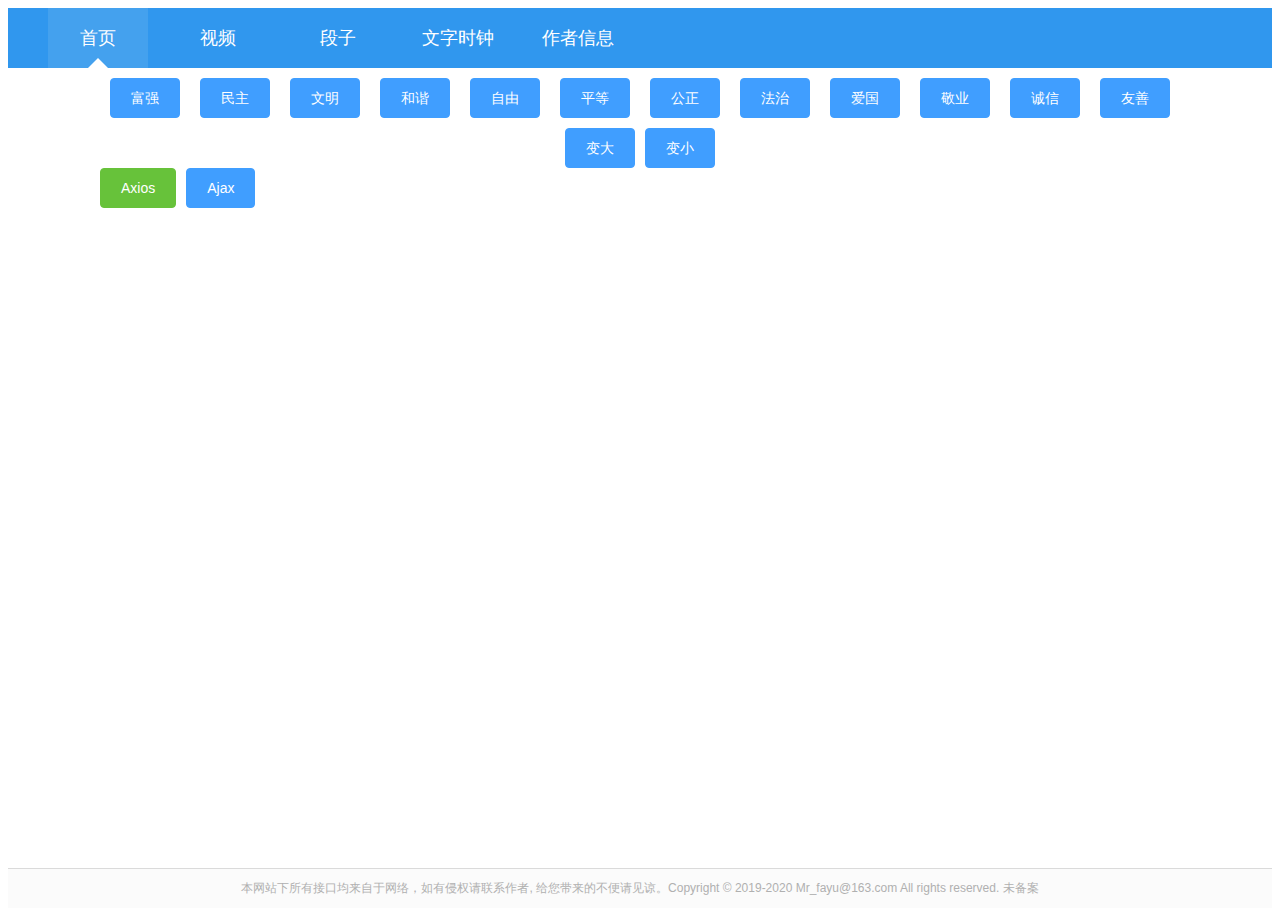
==== commit 917e43d5: "mario" ====
--- a/index.html
+++ b/index.html
@@ -1 +1 @@
-<!DOCTYPE html><html lang=en><head><meta charset=utf-8><meta http-equiv=X-UA-Compatible content="IE=edge"><meta name=viewport content="width=device-width,initial-scale=1"><link rel=icon href=favicon.ico><title>myself</title><link rel=stylesheet href=style/index.css><link rel=stylesheet href=https://cdn.staticfile.org/font-awesome/5.7.2/css/all.min.css><link href=css/chunk-1c1fa57e.ccbbe6ff.css rel=prefetch><link href=css/chunk-4e896618.879ef31e.css rel=prefetch><link href=css/chunk-5944ce7b.e2aacb39.css rel=prefetch><link href=css/chunk-5a06f7d0.017250c8.css rel=prefetch><link href=css/chunk-6e398440.6e0c5c41.css rel=prefetch><link href=css/chunk-72b986a3.354c4c8c.css rel=prefetch><link href=css/chunk-fb373f98.416c8af0.css rel=prefetch><link href=js/chunk-1c1fa57e.cb89f643.js rel=prefetch><link href=js/chunk-2d0ceb84.df50c096.js rel=prefetch><link href=js/chunk-4e896618.dfa85180.js rel=prefetch><link href=js/chunk-5944ce7b.a318d3d3.js rel=prefetch><link href=js/chunk-5a06f7d0.a464d4bc.js rel=prefetch><link href=js/chunk-6e398440.052610f8.js rel=prefetch><link href=js/chunk-72b986a3.cc83064b.js rel=prefetch><link href=js/chunk-fb373f98.5de70c94.js rel=prefetch><link href=css/app.aedce32e.css rel=preload as=style><link href=css/chunk-vendors.c0a7e345.css rel=preload as=style><link href=js/app.6b1bdc51.js rel=preload as=script><link href=js/chunk-vendors.ed2f6d28.js rel=preload as=script><link href=css/chunk-vendors.c0a7e345.css rel=stylesheet><link href=css/app.aedce32e.css rel=stylesheet></head><body><noscript><strong>很抱歉，本页面在没有JavaScript的情况下不能正常工作。请启用它，然后继续。</strong></noscript><div id=app><div class=d2-home><div class=d2-home__main><img class=d2-home__loading src=./img/loading/loading-spin.svg alt=loading><div class=d2-home__title>小二正在拼命加载资源...</div><div class=d2-home__sub-title>个人开发请耐心等待, 谢谢！！！</div></div></div></div><script src=js/chunk-vendors.ed2f6d28.js></script><script src=js/app.6b1bdc51.js></script></body></html>+<!DOCTYPE html><html lang=en><head><meta charset=utf-8><meta http-equiv=X-UA-Compatible content="IE=edge"><meta name=viewport content="width=device-width,initial-scale=1"><link rel=icon href=favicon.ico><title>myself</title><link rel=stylesheet href=style/index.css><link rel=stylesheet href=https://cdn.staticfile.org/font-awesome/5.7.2/css/all.min.css><link href=css/chunk-1c1fa57e.ccbbe6ff.css rel=prefetch><link href=css/chunk-4e896618.879ef31e.css rel=prefetch><link href=css/chunk-5944ce7b.e2aacb39.css rel=prefetch><link href=css/chunk-5a06f7d0.017250c8.css rel=prefetch><link href=css/chunk-5effe758.2d23eecc.css rel=prefetch><link href=css/chunk-72b986a3.354c4c8c.css rel=prefetch><link href=css/chunk-a12ac2a2.af9f5d11.css rel=prefetch><link href=css/chunk-fb373f98.416c8af0.css rel=prefetch><link href=js/chunk-1c1fa57e.cb89f643.js rel=prefetch><link href=js/chunk-2d0ceb84.df50c096.js rel=prefetch><link href=js/chunk-4e896618.dfa85180.js rel=prefetch><link href=js/chunk-5944ce7b.a318d3d3.js rel=prefetch><link href=js/chunk-5a06f7d0.a464d4bc.js rel=prefetch><link href=js/chunk-5effe758.b684182f.js rel=prefetch><link href=js/chunk-72b986a3.cc83064b.js rel=prefetch><link href=js/chunk-a12ac2a2.2fc55741.js rel=prefetch><link href=js/chunk-fb373f98.66e7628c.js rel=prefetch><link href=css/app.eb681973.css rel=preload as=style><link href=css/chunk-vendors.85604ee4.css rel=preload as=style><link href=js/app.21521be9.js rel=preload as=script><link href=js/chunk-vendors.c885949a.js rel=preload as=script><link href=css/chunk-vendors.85604ee4.css rel=stylesheet><link href=css/app.eb681973.css rel=stylesheet></head><body><noscript><strong>很抱歉，本页面在没有JavaScript的情况下不能正常工作。请启用它，然后继续。</strong></noscript><div id=app><div class=d2-home><div class=d2-home__main><img class=d2-home__loading src=./img/loading/loading-spin.svg alt=loading><div class=d2-home__title>小二正在拼命加载资源...</div><div class=d2-home__sub-title>个人开发请耐心等待, 谢谢！！！</div></div></div></div><script src=js/chunk-vendors.c885949a.js></script><script src=js/app.21521be9.js></script></body></html>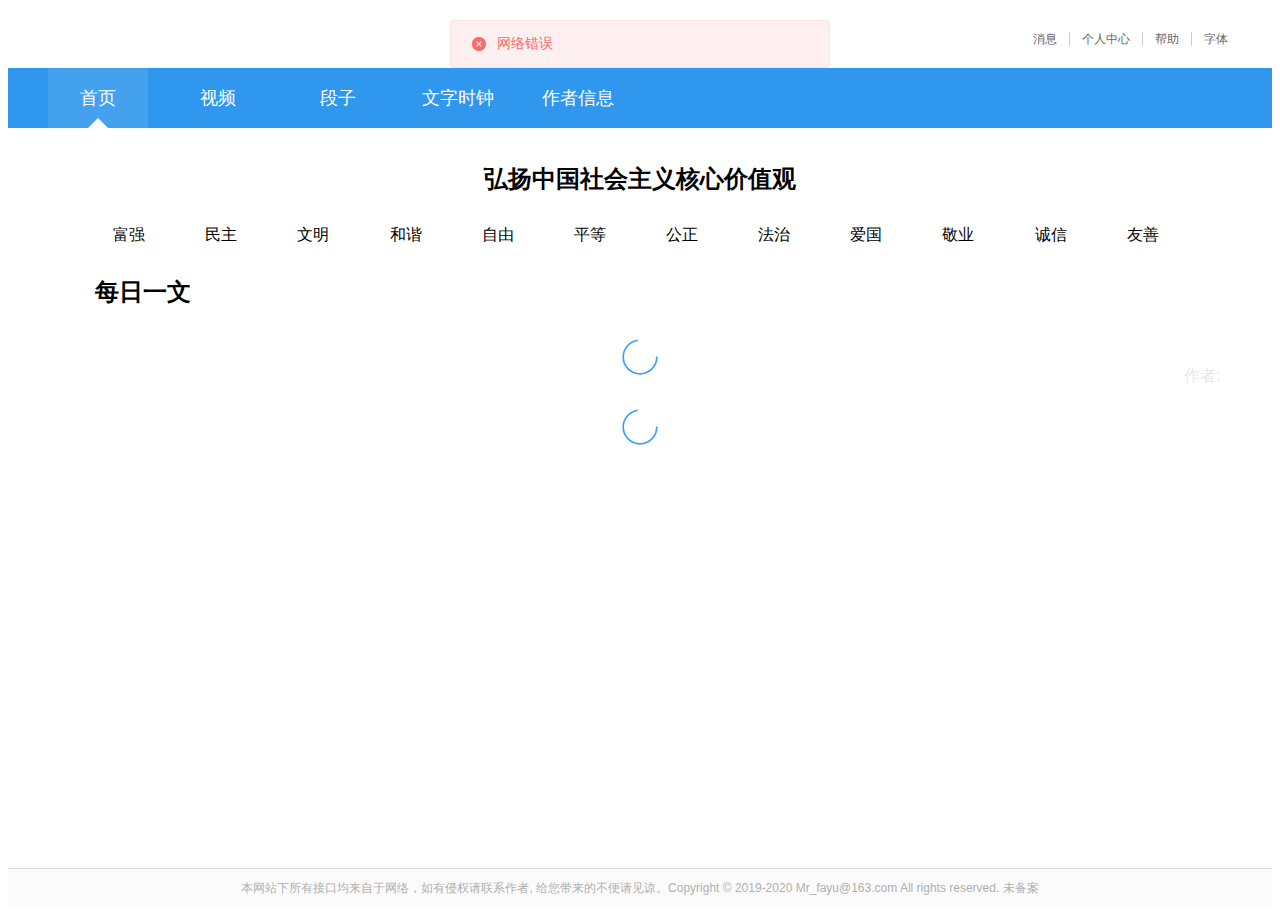
==== commit e43383aa: "每日一文" ====
--- a/index.html
+++ b/index.html
@@ -1 +1 @@
-<!DOCTYPE html><html lang=en><head><meta charset=utf-8><meta http-equiv=X-UA-Compatible content="IE=edge"><meta name=viewport content="width=device-width,initial-scale=1"><link rel=icon href=favicon.ico><title>myself</title><link rel=stylesheet href=style/index.css><link rel=stylesheet href=https://cdn.staticfile.org/font-awesome/5.7.2/css/all.min.css><link href=css/chunk-1c1fa57e.ccbbe6ff.css rel=prefetch><link href=css/chunk-4e896618.879ef31e.css rel=prefetch><link href=css/chunk-5944ce7b.e2aacb39.css rel=prefetch><link href=css/chunk-5a06f7d0.017250c8.css rel=prefetch><link href=css/chunk-5effe758.2d23eecc.css rel=prefetch><link href=css/chunk-72b986a3.354c4c8c.css rel=prefetch><link href=css/chunk-a12ac2a2.af9f5d11.css rel=prefetch><link href=css/chunk-fb373f98.416c8af0.css rel=prefetch><link href=js/chunk-1c1fa57e.cb89f643.js rel=prefetch><link href=js/chunk-2d0ceb84.df50c096.js rel=prefetch><link href=js/chunk-4e896618.dfa85180.js rel=prefetch><link href=js/chunk-5944ce7b.a318d3d3.js rel=prefetch><link href=js/chunk-5a06f7d0.a464d4bc.js rel=prefetch><link href=js/chunk-5effe758.b684182f.js rel=prefetch><link href=js/chunk-72b986a3.cc83064b.js rel=prefetch><link href=js/chunk-a12ac2a2.2fc55741.js rel=prefetch><link href=js/chunk-fb373f98.66e7628c.js rel=prefetch><link href=css/app.eb681973.css rel=preload as=style><link href=css/chunk-vendors.85604ee4.css rel=preload as=style><link href=js/app.21521be9.js rel=preload as=script><link href=js/chunk-vendors.c885949a.js rel=preload as=script><link href=css/chunk-vendors.85604ee4.css rel=stylesheet><link href=css/app.eb681973.css rel=stylesheet></head><body><noscript><strong>很抱歉，本页面在没有JavaScript的情况下不能正常工作。请启用它，然后继续。</strong></noscript><div id=app><div class=d2-home><div class=d2-home__main><img class=d2-home__loading src=./img/loading/loading-spin.svg alt=loading><div class=d2-home__title>小二正在拼命加载资源...</div><div class=d2-home__sub-title>个人开发请耐心等待, 谢谢！！！</div></div></div></div><script src=js/chunk-vendors.c885949a.js></script><script src=js/app.21521be9.js></script></body></html>+<!DOCTYPE html><html lang=en><head><meta charset=utf-8><meta http-equiv=X-UA-Compatible content="IE=edge"><meta name=viewport content="width=device-width,initial-scale=1"><link rel=icon href=favicon.ico><title>myself</title><link rel=stylesheet href=style/index.css><link rel=stylesheet href=https://cdn.staticfile.org/font-awesome/5.7.2/css/all.min.css><link href=css/chunk-vendors.13dc3c51.css rel=stylesheet><link href=css/app.4076d930.css rel=stylesheet></head><body><noscript><strong>很抱歉，本页面在没有JavaScript的情况下不能正常工作。请启用它，然后继续。</strong></noscript><div id=app><div class=d2-home><div class=d2-home__main><img class=d2-home__loading src=./img/loading/loading-spin.svg alt=loading><div class=d2-home__title>小二正在拼命加载资源...</div><div class=d2-home__sub-title>个人开发请耐心等待, 谢谢！！！</div></div></div></div><script src=js/chunk-vendors.b63d1313.js></script><script src=js/app.f8d5aa48.js></script></body></html>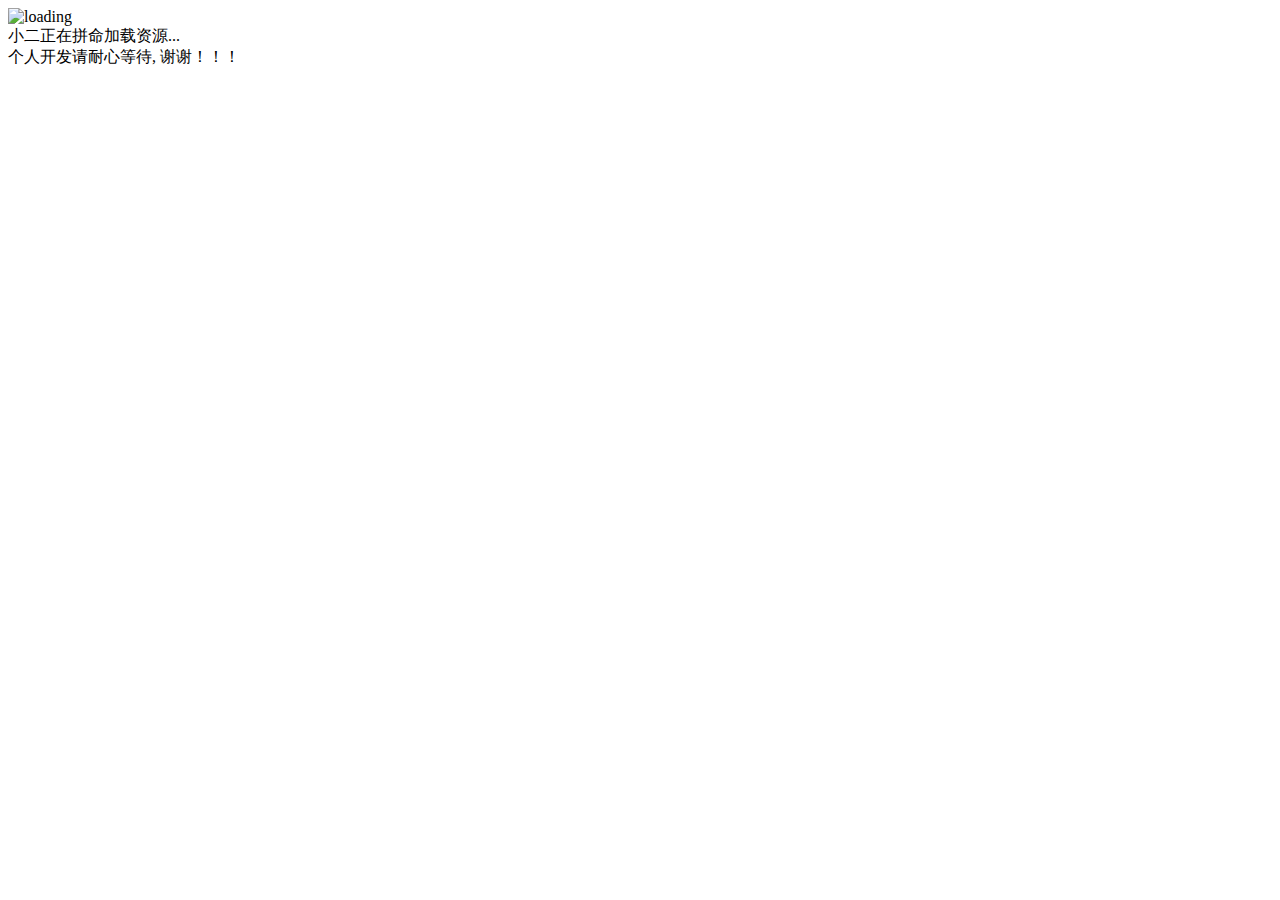
==== commit b6117c92: "游戏窗口" ====
--- a/index.html
+++ b/index.html
@@ -1 +1 @@
-<!DOCTYPE html><html lang=en><head><meta charset=utf-8><meta http-equiv=X-UA-Compatible content="IE=edge"><meta name=viewport content="width=device-width,initial-scale=1"><link rel=icon href=favicon.ico><title>myself</title><link rel=stylesheet href=style/index.css><link rel=stylesheet href=https://cdn.staticfile.org/font-awesome/5.7.2/css/all.min.css><link href=css/chunk-vendors.13dc3c51.css rel=stylesheet><link href=css/app.4076d930.css rel=stylesheet></head><body><noscript><strong>很抱歉，本页面在没有JavaScript的情况下不能正常工作。请启用它，然后继续。</strong></noscript><div id=app><div class=d2-home><div class=d2-home__main><img class=d2-home__loading src=./img/loading/loading-spin.svg alt=loading><div class=d2-home__title>小二正在拼命加载资源...</div><div class=d2-home__sub-title>个人开发请耐心等待, 谢谢！！！</div></div></div></div><script src=js/chunk-vendors.b63d1313.js></script><script src=js/app.f8d5aa48.js></script></body></html>+<!DOCTYPE html><html lang=en><head><meta charset=utf-8><meta http-equiv=X-UA-Compatible content="IE=edge"><meta name=viewport content="width=device-width,initial-scale=1"><link rel=icon href=favicon.ico><title>myself</title><link rel=stylesheet href=style/index.css><link rel=stylesheet href=https://cdn.staticfile.org/font-awesome/5.7.2/css/all.min.css><link href=css/chunk-vendors.e6fc34da.css rel=stylesheet><link href=css/app.dcfb6190.css rel=stylesheet></head><body><noscript><strong>很抱歉，本页面在没有JavaScript的情况下不能正常工作。请启用它，然后继续。</strong></noscript><div id=app><div class=d2-home><div class=d2-home__main><img class=d2-home__loading src=./img/loading/loading-spin.svg alt=loading><div class=d2-home__title>小二正在拼命加载资源...</div><div class=d2-home__sub-title>个人开发请耐心等待, 谢谢！！！</div></div></div></div><script src=js/chunk-vendors.d1dbe483.js></script><script src=js/app.ac61a81b.js></script></body></html>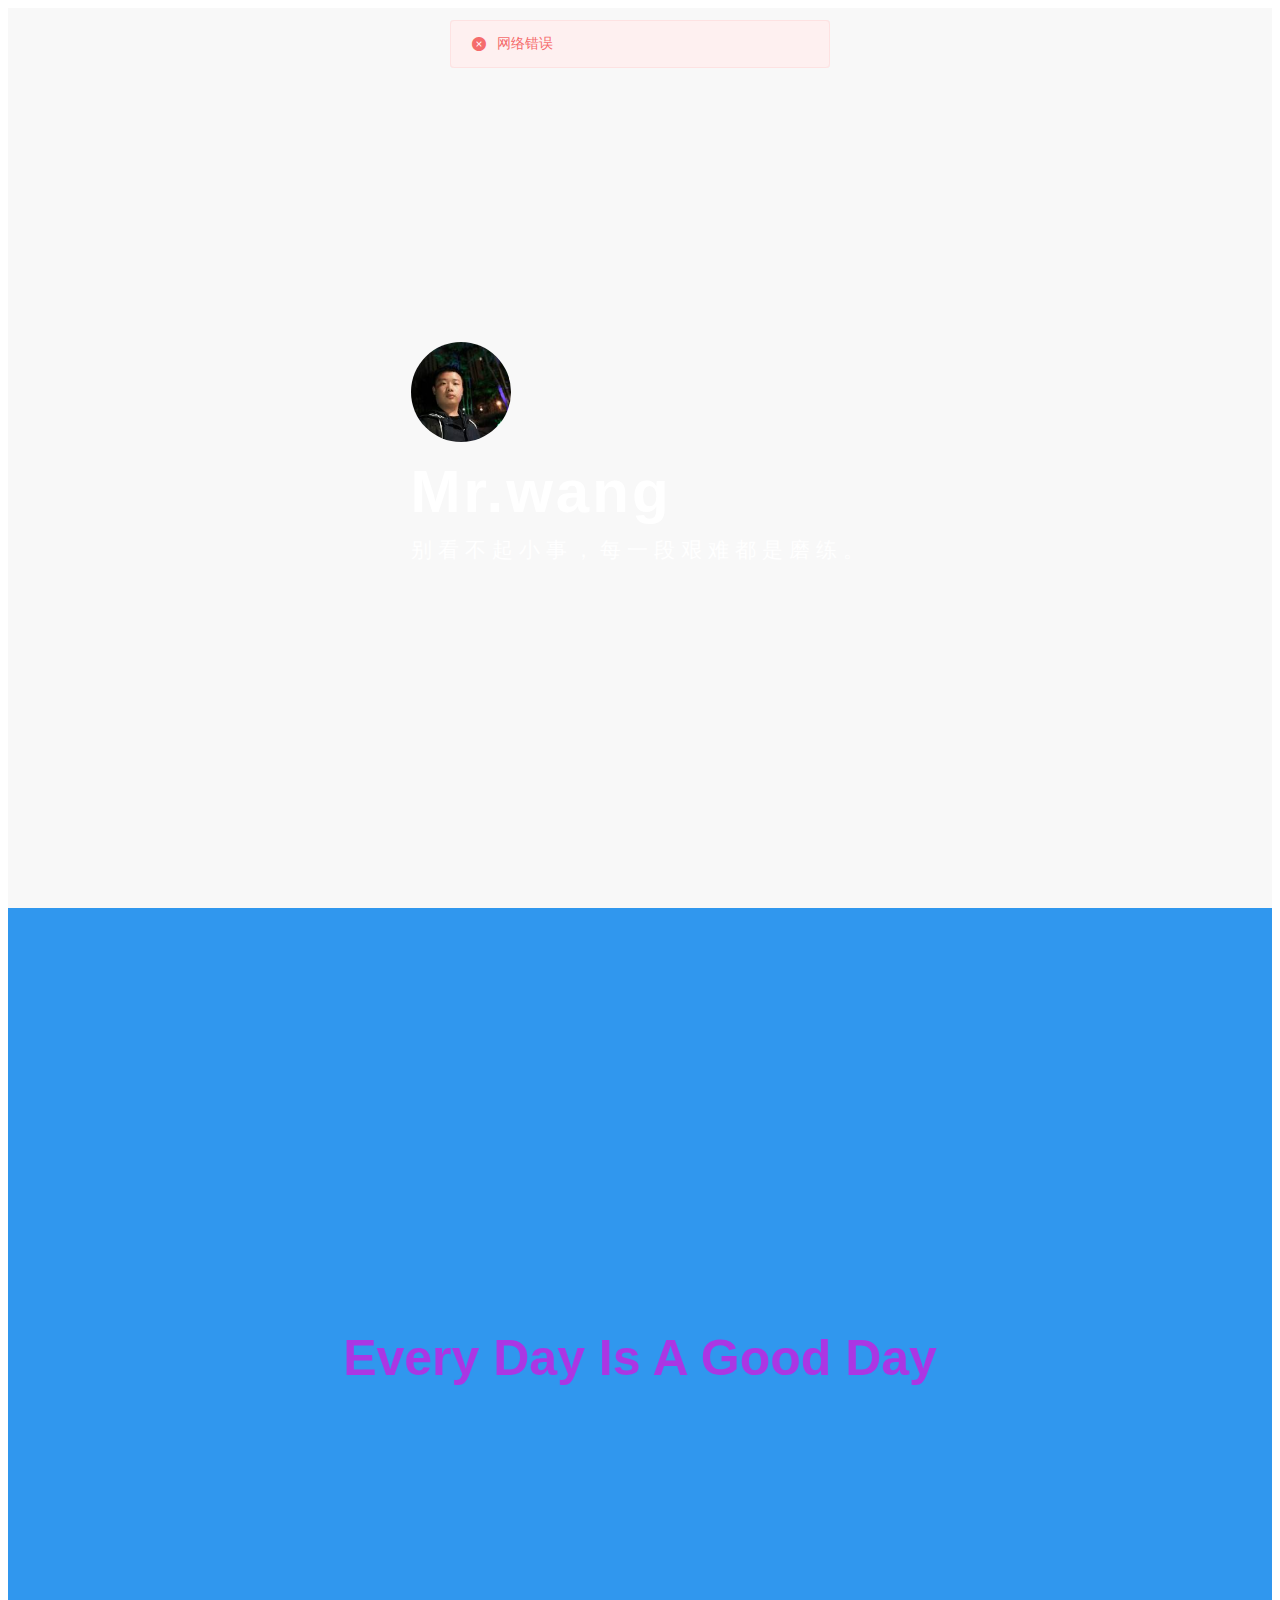
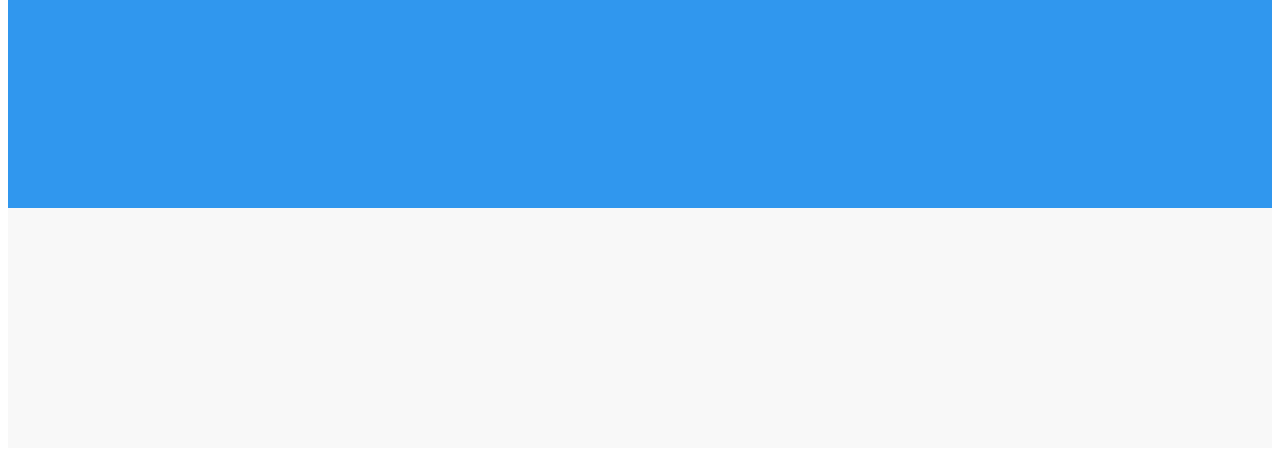
==== commit 3cbaa534: "主页" ====
--- a/index.html
+++ b/index.html
@@ -1 +1 @@
-<!DOCTYPE html><html lang=en><head><meta charset=utf-8><meta http-equiv=X-UA-Compatible content="IE=edge"><meta name=viewport content="width=device-width,initial-scale=1"><link rel=icon href=favicon.ico><title>myself</title><link rel=stylesheet href=style/index.css><link rel=stylesheet href=https://cdn.staticfile.org/font-awesome/5.7.2/css/all.min.css><link href=css/chunk-vendors.e6fc34da.css rel=stylesheet><link href=css/app.dcfb6190.css rel=stylesheet></head><body><noscript><strong>很抱歉，本页面在没有JavaScript的情况下不能正常工作。请启用它，然后继续。</strong></noscript><div id=app><div class=d2-home><div class=d2-home__main><img class=d2-home__loading src=./img/loading/loading-spin.svg alt=loading><div class=d2-home__title>小二正在拼命加载资源...</div><div class=d2-home__sub-title>个人开发请耐心等待, 谢谢！！！</div></div></div></div><script src=js/chunk-vendors.d1dbe483.js></script><script src=js/app.ac61a81b.js></script></body></html>+<!DOCTYPE html><html lang=en><head><meta charset=utf-8><meta http-equiv=X-UA-Compatible content="IE=edge"><meta name=viewport content="width=device-width,initial-scale=1"><title>myself</title><link rel=stylesheet href=style/index.css><link rel=stylesheet href=https://cdn.staticfile.org/font-awesome/5.7.2/css/all.min.css><link href=css/chunk-vendors.f4e4860e.css rel=stylesheet><link href=css/app.4710286d.css rel=stylesheet></head><body><noscript><strong>很抱歉，本页面在没有JavaScript的情况下不能正常工作。请启用它，然后继续。</strong></noscript><div id=app><div class=d2-home><div class=d2-home__main><img class=d2-home__loading src=./img/loading/loading-spin.svg alt=loading><div class=d2-home__title>小二正在拼命加载资源...</div><div class=d2-home__sub-title>个人开发请耐心等待, 谢谢！！！</div></div></div></div><script src=js/chunk-vendors.a7790a6b.js></script><script src=js/app.878e09d3.js></script></body></html>